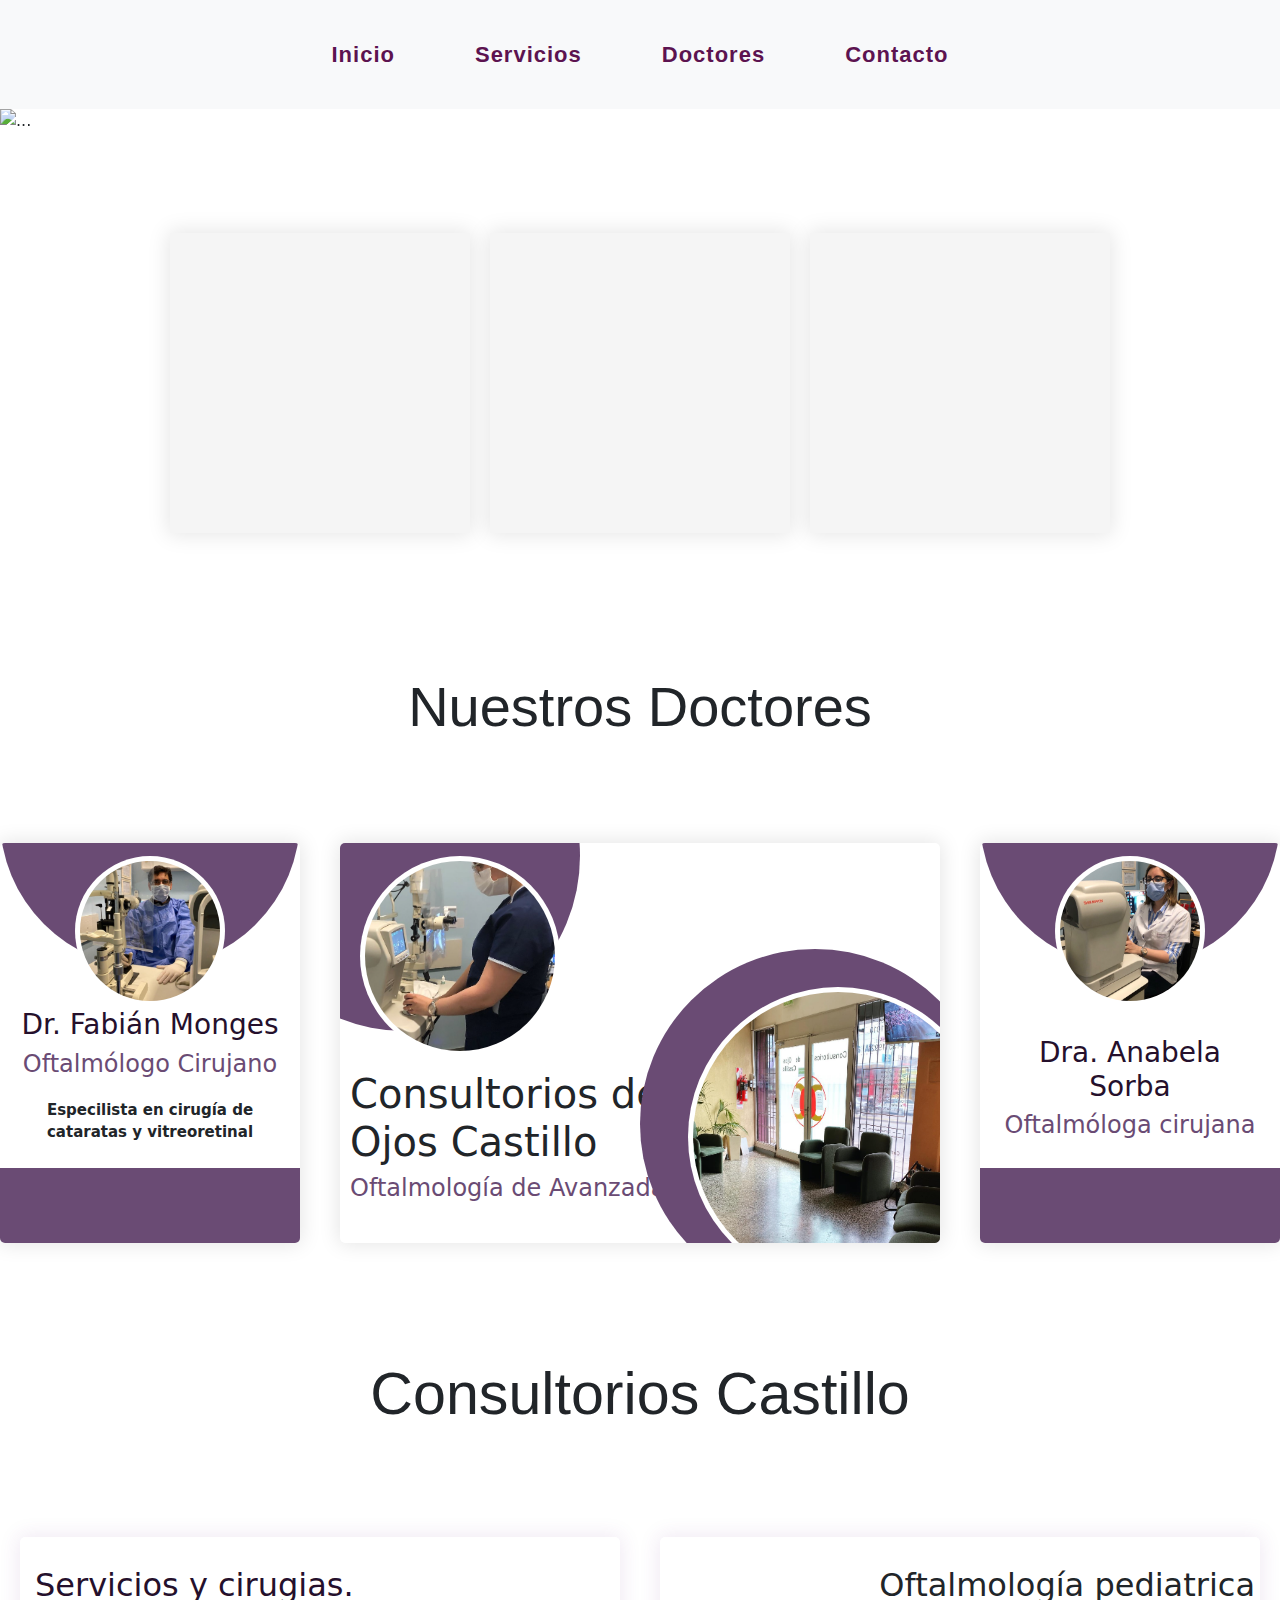
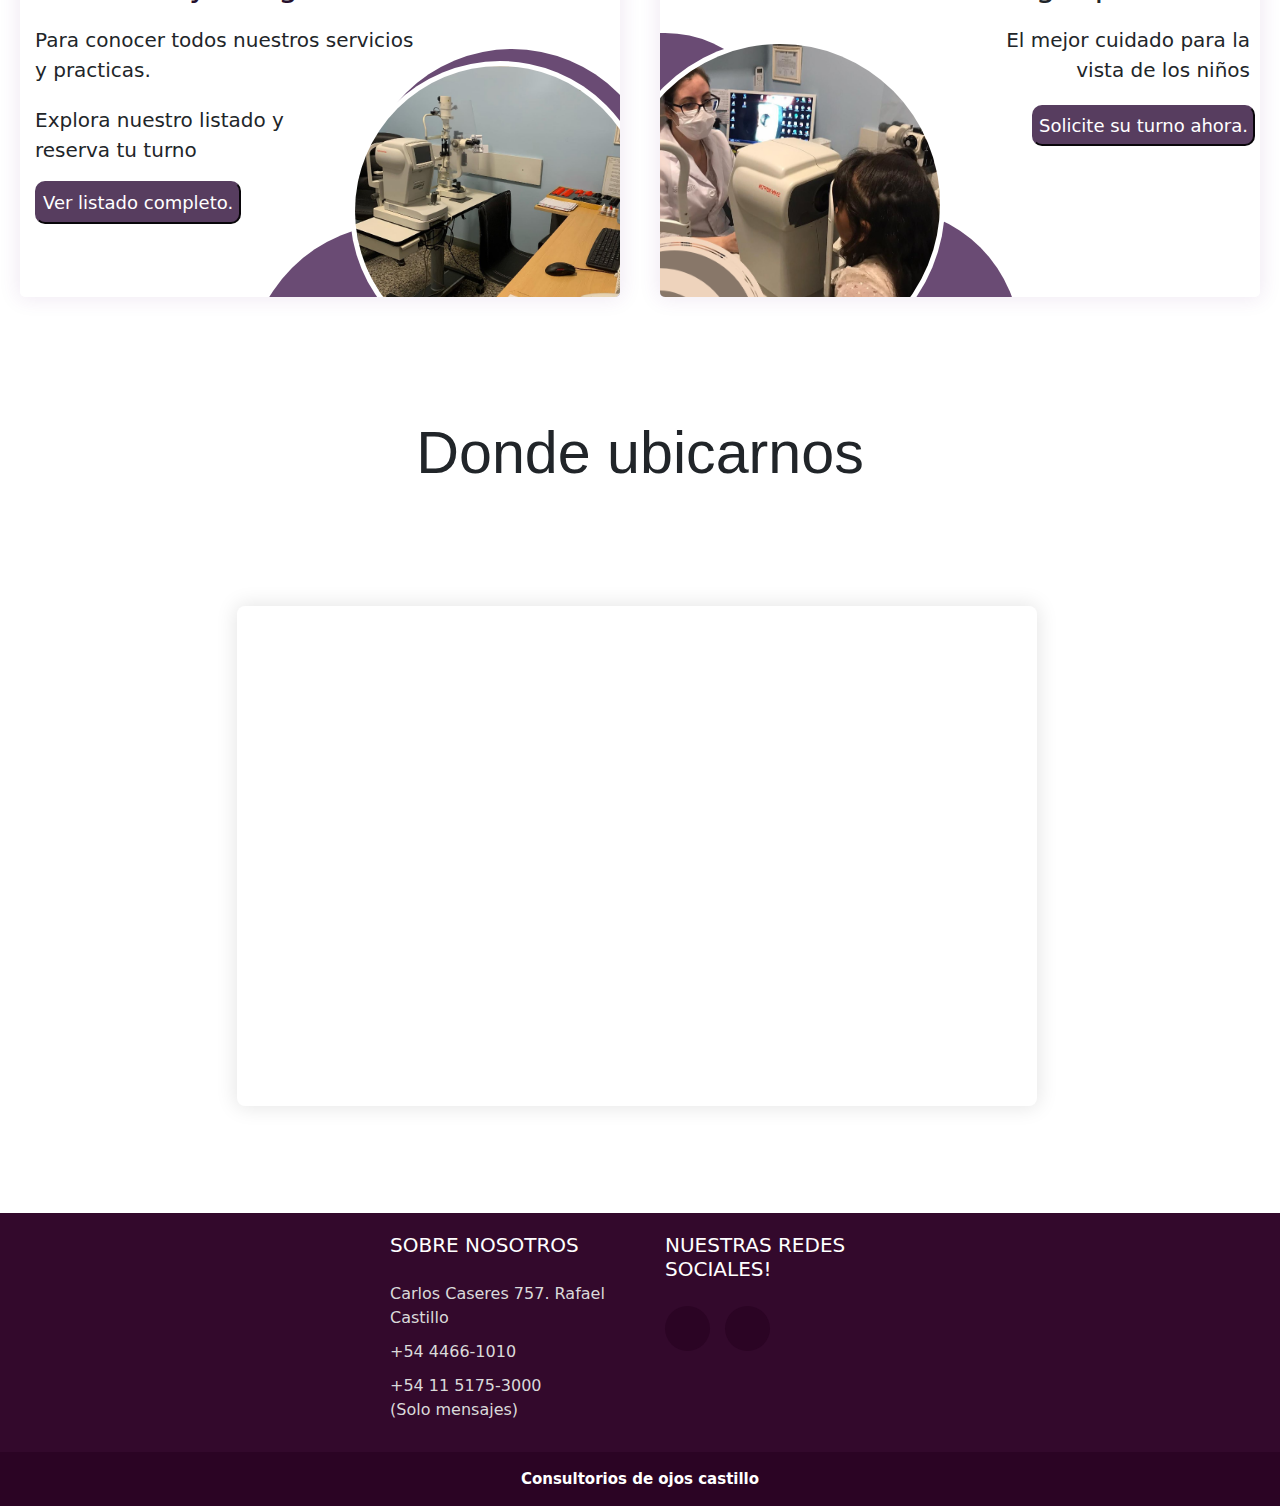
==== index.html @ afce7e47 "MARTES 23 2" ====
<!DOCTYPE html>
<html lang="en">
<head>
    <meta charset="UTF-8">
    <meta http-equiv="X-UA-Compatible" content="IE=edge">
    <meta name="viewport" content="width=device-width, initial-scale=1.0">
    <link rel="stylesheet" href="./estilos/mediaqueries.css">
    <link rel="stylesheet" href="bootstrap-5.1.3-dist/css/bootstrap.css">
    <script src="https://kit.fontawesome.com/703c35c007.js" crossorigin="anonymous"></script>
    <script defer src="bootstrap-5.1.3-dist/js/bootstrap.js"></script>
    <script defer src="java.js"></script>
    <title>Document</title>
</head>
<body>
  
    <header class="">
      <nav class="navbar sticky-top bg-light">
        <div class="">
          <a href="../index.html">Inicio</a>
          <a href="seccion/servicios.html">Servicios</a>
          <a href="#doctores">Doctores</a>
          <a href="#contacto">Contacto</a>
        </div>
      </nav>
      
         
         
      <div id="carouselExampleFade" class="carousel slide carousel-fade" ta-bs-ride="carousel">
        <div class="carousel-inner">
          <div class="carousel-item active">
            <div class="carousel-caption d-md-block">
              <h1>Consultorio De Ojos Castillo</h1>
              <p class="carousel-text">Enfocados en tu salud y en la de tus ojos.</p>
              <button><a href="">Solicitar turno </a></button>
            </div>
            <img src="Imagenes/bannner1.png" class="d-block w-100" alt="...">
          </div>
          <div class="carousel-item">
            <div class="carousel-caption d-md-block">
              <h1>Atención de calidad</h1>
              <p class="carousel-text">Carlos Caseres 757. Rafael Castillo</p>
              <button><a href="#mapa">Ver en el mapa  </a></button>
            </div>
            <img src="Imagenes/bannner3.png" class="d-block w-100" alt="...">
          </div>
          <div class="carousel-item">
            <div class="carousel-caption d-md-block">
              <h1>Procedimientos quirurjicos</h1>
              <p class="carousel-text">Especialistas altamente capacitados.</p>
              <button><a href="seccion/servicios.html">Ver todos los servicios </a></button>
            </div>
            <img src="Imagenes/bannnner2.png" class="d-block w-100" alt="...">
          </div>
        </div>
        <button class="carousel-control-prev" type="button" data-bs-target="#carouselExampleFade" data-bs-slide="prev">
          <span class="carousel-control-prev-icon" aria-hidden="true"></span>
          <span class="visually-hidden">Previous</span>
        </button>
        <button class="carousel-control-next" type="button" data-bs-target="#carouselExampleFade" data-bs-slide="next">
          <span class="carousel-control-next-icon" aria-hidden="true"></span>
          <span class="visually-hidden">Next</span>
        </button>
      </div>
            
            
      
          
            
    </header>
    
    <main>
      <section>
        <article class="center">
          <span></span> 
          
        <div class="card-container main-containers ">
          
          <div class="space">
          <div class="boxing">
            <br>
            <div class="card-icon"><i class="fa fa-solid fa-clock"></i></div>
            <div class="card-text">
              <h4>Atencion</h4>
              <p><b>Lunes</b> a <b>Viernes</b>  de 9 a 17hs. <br> <b>Sábados</b> de 9 a 13hs.</p>
            </div>
          </div>
          
        </div>
          <div class="space">
            <div class="boxing boxing-social">
              <br>
              <div class="card-icon"><i class="fa fa-solid fa-house-medical"></i></div>
              <div class="card-text">
                <h4>Obras sociales</h4>
                <p>Solicite su turno ahora.</p>
                <img src="Imagenes/pami.png" alt="">
                <img src="Imagenes/logo-obra-social-web.jpg" alt="">
              </div>
            </div>
          </div>
          <div class="space">
            <div class="boxing">
              <br>
              <div class="card-icon"><i class="fa fa-solid fa-phone"></i></div>
              <div class="card-text">
                <h4 id="contacto">Contacto</h4>
                <p> <b>Tel:</b>+54 4466-1010. <br>
              <b>Whatsapp:</b> +54 11 5175-3000. <br> (Solo mensajes)</p>
              </div>
            </div>
          </div>
        </div>
      </article>
      </section>


        <sectio>
          <article id="doctores">
            <div>
              <h1 class="titulo2">Nuestros Doctores</h1>
              <div class="main-containers direction">
                <div class="">
                  <div class="card-doc">
                    <div class="head-doc">
                        <div class="circle-doc"></div>
                        <div class="img-doc">
                            <img src="Imagenes/Doctor.png" alt="">
                        </div>
                    </div>
            
                    <div class="description-doc">
                        <h3>Dr. Fabián Monges</h3>
                        <h4>Oftalmólogo Cirujano</h4>
                        <p><b>Especilista en cirugía de cataratas y vitreoretinal</b></p>
                    </div>
            
                    <div class="contact-doc">
                      <i class="fa-solid fa-user-doctor"></i>
                    </div>
                </div>
              </div>
              <div class="">
                  <div class="card-doc-med">
                    <div class="head-doc">
                        <div class="circle-doc"></div>
                        <div class="img-doc">
                            <img src="Imagenes/doctmed.png" alt="">
                        </div>
                        <div class="circle-doc-med"></div>
                        <div class="img-doc-med">
                          <img src="Imagenes/castillosInside.png" alt="">
                        </div>
                    </div>
                    
                    <div class="description-doc">
                        <br>
                        <br>
                        <br>
                        <h1>Consultorios de<br> Ojos  Castillo</h1>
                        <h4>Oftalmología de Avanzada</h4>
                    </div>
                </div>
              </div>
              <div class="">
              <div class="card-doc">
                <div class="head-doc">
                    <div class="circle-doc"></div>
                    <div class="img-doc">
                        <img src="Imagenes/Doctora.png" alt="">
                    </div>
                </div>
        
                <div class="description-doc description-doctora">
                    <h3>Dra. Anabela Sorba</h3>
                    <h4>Oftalmóloga cirujana</h4>
                </div>
        
                <div class="contact-doc">
                  <i class="fa-solid fa-user-doctor"></i>
                </div>
            </div>
            </div>
          </div>
           </div>
        </section>
        <section>
            <div>
              <div id="servicios">
                <h1 class="titulo3"> Consultorios Castillo</h1>
            </div>
                  <div class="main-containers direction direction2">
                    
                    <div class="card-info">
                      <div class="info-desc">
                      <br>
                      <h2>Servicios y cirugias.</h2>
                      <p>Para conocer todos nuestros servicios <br> y practicas.</p>
                      <p>Explora nuestro listado y <br> reserva tu turno</p>
                      <button><a href="seccion/servicios.html">Ver listado completo.</a></button>
                    </div>
                      <div class="head-info">
                          <div class="circle-info"></div>
                          <div class="circle-info-2"></div>
                          <div class="img-info">
                            <img src="Imagenes/Docutil.png" alt="">
                        </div>
                      </div>
                      
                      
                  </div>
                  <div class="">
                    <div class="card-info">
                      <div class="info-desc-2">
                      <br>
                      <h2>Oftalmología pediatrica</h2>
                      <p>El mejor cuidado para la <br>vista de los niños</p>
                      <p></p>
                      <button><a href="">Solicite su turno ahora.</a></button>
                    </div>
                    <div class="head-info">
                      <div class="circle-info-3"></div>
                      <div class="circle-info-4"></div>
                      <div class="img-info-3">
                        <img src="Imagenes/Doccped.png" alt="">
                    </div>
                  </div>
                  </div> 
            </div>
          </article>
        </section>
        <section>
          <article>
            <div>
              <h1 class="titulo3">Donde ubicarnos</h1>
          </div>
            <div class=" main-containers2 iframe-display">
                  <div>
                    <iframe class="centrar" id="mapa" src="https://www.google.com/maps/embed?pb=!1m18!1m12!1m3!1d3280.278757138667!2d-58.627605384767755!3d-34.69814838043517!2m3!1f0!2f0!3f0!3m2!1i1024!2i768!4f13.1!3m3!1m2!1s0x95bcc6c2dbf04101%3A0xa740e4eb3cc3bedd!2sCarlos%20Casares%20757%2C%20B1755%20Rafael%20Castillo%2C%20Provincia%20de%20Buenos%20Aires!5e0!3m2!1ses!2sar!4v1666874528878!5m2!1ses!2sar" allowfullscreen="" loading="lazy" referrerpolicy="no-referrer-when-downgrade"></iframe>
                      <img src="" alt="">
                
            </div>
          </article>
        </section>
      </section>
    </main>
    <footer class="pie-pagina">
      <div class="grupo-1">
           
           <div class="box">
            <h2>SOBRE NOSOTROS</h2>
            <p>Carlos Caseres 757. Rafael Castillo <i class="fa-solid fa-location-pin"></i></p>
            <p class="phone"><i class="fa-solid fa-phone"></i> +54 4466-1010</p> 
            <p class="phone"><i class="fa-brands fa-whatsapp"></i> +54 11 5175-3000 <br> (Solo mensajes)</p>
           </div>
           <div class="box">
            <h2>NUESTRAS REDES SOCIALES!</h2>
            <div class="red-social">
            
                <a target="_blank" href="https://es-la.facebook.com/" class="fa fa-facebook"></a>
                <a target="_blank" href="https://www.instagram.com/" class="fa fa-instagram"></a>
              </div>
           </div>
      </div>
      <div class="grupo-2">
        <small><b>Consultorios de ojos castillo </b></small>
      </div>
  </footer>
</body>
</html>
---- estilos/mediaqueries.css ----
@import url('https://fonts.googleapis.com/css2?family=Roboto:ital,wght@0,300;0,400;0,500;1,700&display=swap');
@import url('https://fonts.googleapis.com/css2?family=Kanit:wght@900&display=swap');
@import url('https://fonts.googleapis.com/css2?family=Josefin+Sans&display=swap');
@import url('https://fonts.googleapis.com/css2?family=Bebas+Neue&display=swap');
@import url('https://fonts.googleapis.com/css2?family=Open+Sans:wght@300;400&family=Roboto:ital,wght@0,300;0,400;0,500;1,700&display=swap');

*{
  box-sizing: border-box;
  margin: 0%;
  padding: 0%;
}

/*----------MEDIA QUERIES----------*/
/*----------Mobile----------*/
@media (min-width: 355px) and (max-width:767px){
  /*           NAV            */


 nav div{   top: 0px;
   display: flex;
   margin: auto;
   
 }


nav div a{
  text-align: center;
   position: relative;
   text-decoration: none;
   font-size: 17px;
   font-family:serif;
   letter-spacing: 1px;
   font-weight: bold;
  padding: 10px 10px 10px 10px;
   color: #5c1350;
   align-items: center;
   font-family: sans-serif;
   
 }
 nav div a:hover{
    color: #25102c;
    background-color: #f3edf5;
    transition: 1.5s;
}

 nav div a:after{
   content: "";
   position: absolute;
  background-color: #5d2464;
   height: 3px;
   width: 0;
   left: 0;
   bottom: -5px;
   transition: 0.7s;
   
 }
 a:hover:after{
   width: 100%;
 }
 .image-contaier{
   z-index: -3;
   top: 0px;
 }

 .image-container .image{
   max-width: 100%;
   max-height: 100vh;
 
 }
 .content{
   padding: 0px 24px;
   text-align: justify;
   font-size: 20px;
 }

.navIcon {
   width: 80px;
   padding-left:10px;
   position: relative ;
   transition: 1s;
}
.navIcon:hover{
  transform: scale(1.1);
  z-index: 2;
}
.navbar h1{
  font-size: 35px;
  padding: 0px 5px 0px 5px;
  color: #5c1350;
}

#carouselExampleFade .carousel-inner .carousel-item .carousel-caption{
	top: 30%;
}
#carouselExampleFade .carousel-inner .carousel-item .carousel-caption button{
padding: 3px 6px 6px 6px;
border-radius: 10px;
background-color: #2b0424;
border-color: #2b0424;
}
#carouselExampleFade .carousel-inner .carousel-item .carousel-caption button:hover{
  background-color: #2b0424;
  border-color: #2b0424;
  transition: 0.5s;

}

#carouselExampleFade .carousel-inner .carousel-item .carousel-caption button a{
  text-decoration: none; 
  font-size: 15px;
  color: #fff;
}
#carouselExampleFade .carousel-inner .carousel-item .carousel-caption button a i{
  padding-left: 2px;

}
.carousel-icon{
	padding-left: 5px;
  color: rgb(255, 255, 255);
}

.carousel-text{
  color: rgb(255, 255, 255);
  font-size: 0px;
}
.carousel-text-2{
  color: rgb(204, 197, 197);
  
}

.carousel-btn{
  padding-top: 0px ;
}
.carousel-inner .carousel-item h1{
	color: #fff;
	width: 100%;
	text-align: center;
	font-size: 22px;
	font-weight: 750;
  text-transform: uppercase;
 bottom: 50px;
}
.sepi{
  background-color: #6a4b74;
  color: aliceblue;
  padding-left: 3px;
  font-size: 14px;
}
.sepi a{
  text-decoration: none;
  color: #2b2d77;
}
.none{
  text-decoration: none;
}

.image-carusel{
width: 100%;
height: 100%;
}

    /*           MAIN            */
.center{
    text-align: center;
  }
  
  .whatsapp-button {
    margin: 20px 0px 20px 0px;
    padding: 20px;
    width: 90%;
    border-radius: 0.3rem;
    background-color: rgb(73, 161, 38);
    border: solid rgb(43, 175, 10);
    color: rgb(255, 255, 255);
    font-weight: 800;
    font-size: 2rem;
    letter-spacing: 0.5px;
  }
  .whatsapp-button i{
    padding-left: 5px ;
  }
  
  .whatsapp-button:hover{
    color: rgb(255, 255, 255);
    background-color: rgb(36, 92, 15);
    transition: 0.5s;
    border: rgb(36, 92, 15);
  }
  
  .section-uno div a{
    padding-left: 40px;
    padding-right: 40px;
  }
  .main-containers{
   display: flex;
      align-items: center;
      justify-content: center;
  }
  
  .titulo1{
    margin: 0px 10px 0px 10px;
    padding: 10px 10px 50px 10px;
    font-size: 2.5rem;
    text-align: center;
  }
  .titulo2{
    margin: 0px 10px 0px 10px;
    padding: 0px 10px 50px 10px;
    font-size: 2.2rem;
    text-align: center;
    font-family: sans-serif;
  }
  .titulo3{
    margin: 0px 10px 0px 10px;
    padding: 50px 10px 50px 10px;
    font-size: 2.5rem;
    text-align: center;
    font-family: sans-serif;
  }
  .titulo-serv{
    text-align: center;
    font-family: sans-serif;
    font-size: 2.7rem;
    padding: 20px 40px 20px 40px;
  
  }
  .parrafo1{
    text-align: center;
   
   
  }
  
  .section-uno{
    display: flex;
    
  }
    /*-------------------------TARJETAS-------------------------*/
.space{
  padding-bottom: 10px;
}

.card-container{
      padding: 40px;
    width: 90%;
    margin: 0px auto;	 
    display: flex;
    flex-direction: column;
}
  
.boxing{
    width: 360px;
    height: 340px;
    margin: 0 10px;
    box-shadow: 0 0 20px 2px rgba(0, 0, 0, .1);
}

.card-container .boxing .card-icon{
  position: relative;
    top: 5%;
    left: 0%;
    width: 100%;
    height: 100%;
    background-color: rgb(245, 245, 245);
}
.card-container .boxing .card-icon{
  top: 20px;
  left: calc(50% - 40px);
  width: 80px;
  height: 80px;
  border-radius: 50%;
}

.card-container .boxing .card-icon i{
  position: relative;
    top: 10px;
    color: #5c1350;
    font-size: 70px;
}

  
.card-container .boxing .card-text{
    top: 100px;
    height:calc( 100% -100px);
    text-align: center;
    padding: 20px;
    box-sizing: border-box;
}
.card-container .boxing .card-text h4{
  font-size: 28px;
  padding:  20px  10px  10px  10px;
}

.card-container .boxing .card-text p{
  font-size: 15px;
}

.card-container div img{
    width: 130px;
}

/*-------------------------TARJETAS-DOC-------------------------*/
.direction{
  display: flex;
  flex-direction: column;
}
.card-doc-med {
  position: relative;
  width:350px;
  height: 340px;
  background: #fff;
  border-radius: 5px;
  box-shadow: 0 0 20px 2px rgba(82, 32, 92, 0.1);
  overflow: hidden;
  transition: .5s;
  margin: 15px 20px;
} 

.card-doc-med:hover {
  box-shadow: 0 5px 15px rgba(116, 71, 153, 0.5);
  transform: translateY(-15px);
}

.card-doc-med .head-doc {
  height: 125px;
  width: 100%;
  position: relative;
}

.card-doc-med .head-doc .circle-doc {
  position: absolute;
  width: 350px;
  height: 350px;
  border-radius: 50%;
  background: #6a4b74;
  right: 60%;
  bottom: -70%;
}
.card-doc-med .head-doc .circle-doc-med {
  position: absolute;
  width: 270px;
  height: 270px;
  border-radius: 50%;
  background: #6a4b74;
  top: 0%;
  left: 57%;
}

.card-doc-med .head-doc .img-doc-med {
  width: 230px;
  height: 230;
  position: absolute;
  background: #fff;
  padding: 5px;
  border-radius: 50%;
  top: 10%;
  left: 85%;
  transform: translate(-50%);
}
.card-doc-med .head-doc .img-doc-med img{
  width: 100%;
  height: 100%;
  border-radius: 50%;
  object-fit: cover;
  position: relative ;
  transition: 1s;

}



.card-doc-med .head-doc .img-doc-med:hover img{
  transform: scale(1.1);
  z-index: 2;
}

.card-doc-med .head-doc .img-doc {
  width: 170px;
  height: 170px;
  position: absolute;
  background: #fff;
  padding: 5px;
  border-radius: 50%;
  bottom: -40%;
  left: 23%;
  transform: translate(-50%);
}

.card-doc-med .head-doc .img-doc img{
  width: 100%;
  height: 100%;
  border-radius: 50%;
  object-fit: cover;
}

.card-doc-med .head-doc .img-doc img{
  position: relative ;
   transition: 1s;
}

.card-doc-med .head-doc .img-doc:hover img{
  transform: scale(1.12);
  z-index: 2;
}

.card-doc-med .description-doc{
  
  
  padding: 25px 0px 20px 10px;
}

.card-doc-med .description-doc h3 {
  color: #25102c;
}

.card-doc-med .description-doc h4 {
  color: #6a4b74;
}

.card-doc-med .description-doc p {
  margin-top: 20px;
  font-size: 15px;
  
}


.card-doc-med .contact-doc {
  width: 100%;
  height: 75px;
  display: flex;
  align-items: center;
  justify-content: center;
  font-size: 25px;
  color:  #6a4b74;;
}

.card-doc-med:hover .contact-doc{
color: #5c1350;
transition:1s;
}

.card-doc {
  position: relative;
  width:350px;
  height: 320px;
  background: #fff;
  border-radius: 1px;
  box-shadow: 0 0 20px 2px rgba(0, 0, 0, .1);
  overflow: hidden;
  transition: .5s;
  margin: 15px 20px;
}

.card-doc:hover {
  box-shadow: 0 5px 15px rgba(116, 71, 153, 0.5);
  transform: translateY(-15px);
}

.card-doc .head-doc {
  height: 125px;
  width: 100%;
  position: relative;
}

.card-doc .head-doc .circle-doc {
  position: absolute;
  width: 270px;
  height: 270px;
  border-radius: 50%;
  background: #6a4b74;
  bottom: 0;
  right: 15%;
}

.card-doc .head-doc .img-doc {
  width: 150px;
  height: 150px;
  position: absolute;
  background: #fff;
  padding: 5px;
  border-radius: 50%;
  bottom: -30%;
  left: 50%;
  transform: translate(-50%);
}

.card-doc .head-doc .img-doc img{
  width: 100%;
  height: 100%;
  border-radius: 50%;
  object-fit: cover;
}
.card-doc .head-doc .img-doc img{
  position: relative ;
   transition: 1s;
}
.card-doc .head-doc .img-doc:hover img{
  transform: scale(1.19);
  z-index: 2;}


.card-doc .description-doc {
  height: 200px;
  padding: 40px 20px 20px 20px;
  text-align: center;
}
.card-doc .description-doctora {
  position: relative;
  top: 7%;
}


.card-doc .description-doc h3 {
  color: #25102c;
  font-size: 30px;
}

.card-doc .description-doc h4 {
  color: #6a4b74;
}

.card-doc .description-doc p {
  margin-top: 20px;
  font-size: 16px;
}


.card-doc .contact-doc {
  width: 100%;
  height: 75px;
  display: flex;
  align-items: center;
  justify-content: center;
  font-size: 25px;
  color:  #e3c0ee;;
  background-color: #6a4b74;
}

.card-doc:hover .contact-doc{
color: #470e3d;
transition:0.5s;

}
/*---------------------FOTOS-----------------------*/
.card-info {
  position: relative;
  width:350px;
  height: 340px;
  background: #fff;
  border-radius: 5px;
  overflow: hidden;
  transition: .5s;
  margin: 20px;
  box-shadow: 0 0 20px 2px rgba(109, 43, 139, 0.1);
} 

.card-info:hover {
  box-shadow: 0 0 5px 1px rgba(116, 71, 153, 0.5);
  transform: translateY(-15px);
}

.card-info .head-info {
  height: 125px;
  width: 100%;
  position: relative;
}

.card-info .head-info .circle-info {
  position: absolute;
  width: 270px;
  height: 270px;
  border-radius: 50%;
  background: #6a4b74;
  top: -125%;
  left: 57%;
}
.card-info .head-info .circle-info-2 {
  position: absolute;
  width: 270px;
  height: 270px;
  border-radius: 50%;
  background: #6a4b74;
  top: -0%;
  left: 30%;
}


.card-info .head-info .img-info {
  width: 240px;
  height: 240px;
  position: absolute;
  background: #fff;
  padding: 5px;
  border-radius: 50%;
  top: -110%;
  left: 85%;
  transform: translate(-50%);
}

.card-info .head-info .img-info img{
  width: 100%;
  height: 100%;
  border-radius: 50%;
  object-fit: cover;
  position: relative ;
  transition: 1s;

}

.card-info .head-info .img-info:hover img{
  transform: scale(1.1);
  z-index: 2;
}

.card-info .info-desc{
  padding: 0px 0px 20px 10px;
  margin: 5px;
}


.card-info .info-desc h3 {
  color: #25102c;
}


.card-info .info-desc p {
  margin-top: 20px;
  font-size: 15px;
  
}
.card-info .info-desc button {
padding: 6px;
border-radius: 10px;
background-color: #573d5f;
border-color: #573d5f}

.card-info .info-desc button a{
  text-decoration: none; 
  font-size: 14px;
  color: #fff;
  text-align: center;
}

.card-info .info-desc-2{
  padding: 0px 0px 20px 10px;
  margin: 5px;
  text-align: end;
}

.card-info .info-desc-2 h3 {
  color: #25102c;
  padding: 0px 5px 0px 5px;  
}


.card-info .info-desc-2 p {
  margin-top: 20px;
  font-size: 15px;
  padding: 0px 5px 0px 5px;  
}
.card-info .info-desc-2 button {
padding: 5px;
border-radius: 10px;
background-color: #573d5f;
border-color: #573d5f
}

.card-info .info-desc-2 button a{
  text-decoration: none; 
  font-size: 15px;
  color: #fff;
  text-align: center;
}
.card-info .head-info .circle-info-3 {
  position: absolute;
  width: 250px;
  height: 270px;
  border-radius: 50%;
  background: #6a4b74;
  top: -80%;
  left: -20%;
}
.card-info .head-info .img-info-3 {
  width: 250px;
  height: 250px;
  position: absolute;
  background: #fff;
  padding: 5px;
  border-radius: 50%;
  top: -70%;
  left: 20%;
  transform: translate(-50%);
}
.card-info .head-info .circle-info-4 {
  position: absolute;
  width: 270px;
  height: 270px;
  border-radius: 50%;
  background: #6a4b74;
  top: 30%;
  left: 5%;
}

.card-info .head-info .img-info-3 img{
  width: 100%;
  height: 100%;
  border-radius: 50%;
  object-fit: cover;
  position: relative ;
  transition: 1s;
}
.card-info .head-info .img-info-3:hover img{
  transform: scale(1.1);
  z-index: 2;
}

/*-------------------------UBICACION-------------------------*/
.faa{
  color: #5c1350;
  font-size: 6rem;
  padding:30px;
  transition: 1s;
}
  
.faa:hover{
    transform: scale(1.2);
    z-index: 2;
  }

.main-containers2{
  display: flex;
     align-items: center;
    flex-direction: column;
     margin-left: 10px;
     margin-right: 10px;
     border-radius: 5px;
     
 }

iframe{
  padding: 2px;
  position: relative ;
   width: 350px;
   height: 300px;
   border-radius: 8px;
}
.iframe-display{
  padding-bottom: 50px;
}

/*--------------------FOOTER--------------------*/
.pie-pagina{
  width: 100%;
  background-color: #33092c;
}

.pie-pagina .grupo-1{
  display: grid;
  grid-template-columns: repeat(3, 1fr);
  grid-gap: 50px;
  width: 100%;
  max-width: 1200px;
  margin: auto;
  padding: 20px 0px;
}

.pie-pagina .grupo-1 .box figure{
  width: 100%;
  height: 100%;
  display: flex;
  justify-content: center;
  align-items: center;
}

.pie-pagina .grupo-1 .box figure img{
  width: 150px;
  padding: 5px;
  border-radius: 50%;
}

.pie-pagina .grupo-1 .box h2{
  color: white;
  margin-bottom: 25px;
  font-size: 20px;
}

.pie-pagina .grupo-1 .box p{
  color: rgb(218, 218, 218);
  margin-bottom: 10px;
  font-size: 15px;
}

.pie-pagina .grupo-1 .box .phone{
  color: rgb(218, 218, 218);
  margin-bottom: 10px;
  font-size: 15px;
}

.pie-pagina .grupo-1 .box .red-social a{
  display: inline-block;
  text-decoration: none;
  width: 45px;
  height: 45px;
  line-height: 45px;
  color: #fff;
  margin-right: 10px;
  background-color: #2b0424;
  border-radius: 50%;
  text-align: center;
  transition: all 300ms ease;
}

.pie-pagina .grupo-1 .box .red-social a:hover{
  color: blueviolet;
}

.pie-pagina .grupo-2 {
  background-color: #2b0424;
  padding: 15px 10px;
  text-align: center;
  color: #fff;
}

.pie-pagina .grupo-2 small{
  font-size: 15px;
}
footer{
  margin-bottom: 0%;
}
.cajaTexto{
  margin-top: 10px;
  
}

.pie-pagina .grupo-1 .box img{
  width: 150px;
}

.pie-pagina .grupo-1{
  grid-template-columns: repeat(1, 1fr);
  grid-gap: 30px;
  width: 90%;
  padding: 35px 0px;
}


/*-----------------------------------------SERVICIOS-----------------------------------------------------------*/
.card-services {
  position: relative;
  width:350px;
  height: 1300px;
  background: #fff;
  border-radius: 5px;
  border: #5c1350 solid;
  overflow: hidden;
  transition: .5s;
  margin: 15px 20px;
} 

.card-services:hover {
  box-shadow: 0 5px 15px rgba(3, 89, 92, .5);
  transform: translateY(-15px);
}

.card-services .head-services {
  height: 125px;
  width: 100%;
  position: relative;
}

.card-services .head-services .circle-services {
  position: absolute;
  width: 320px;
  height: 320px;
  border-radius: 50%;
  background: #6a4b74;
  top: -70%;
  left: -7%;
}

.card-services .head-services .circle-services-2 {
  position: absolute;
  width: 300px;
  height: 300px;
  border-radius: 50%;
  background: #6a4b74;
  top: 890%;
  left: -5%;
}

.card-services .head-services .circle-services-5 {
  position: absolute;
  width: 160px;
  height: 2px;
  background: #6a4b74;
  top: 595%;
  left: 25%;
}

.card-services .head-services .circle-services-6 {
  position: absolute;
  width: 240px;
  height: 240px;
  border-radius: 50%;
  background: #6a4b74;
  top: -40%;
  left: 60%;
}
.card-services .head-services .img-services {
  width: 250px;
  height: 250px;
  position: absolute;
  background: #fff;
  padding: 5px;
  border-radius: 50%;
  top: -40%;
  left: 50%;
  transform: translate(-50%);
}

.card-services .head-services .img-services img{
  width: 100%;
  height: 100%;
  border-radius: 50%;
  object-fit: cover;
  position: relative ;
  transition: 1s;

}

.card-services .head-services .img-services:hover img{
  transform: scale(1.05);
  z-index: 2;
}

.card-services .head-services .img-services-2 {
  width: 0px;
  height: 0px;
  position: absolute;
  background: #fff;
  padding: 5px;
  border-radius: 50%;
  left: 95%;
  top: 340%;
  transform: translate(-50%);
}

.card-services .head-services .img-services-2 img{
  width: 100%;
  height: 100%;
  border-radius: 50%;
  object-fit: cover;
  position: relative ;
  transition: 1s;

}

.card-services .head-services .img-services-2:hover img{
  transform: scale(1.05);
  z-index: 2;
}

.card-services .head-services .img-services-3 {
  width: 300px;
  height: 300px;
  position: absolute;
  background: #fff;
  padding: 5px;
  border-radius: 50%;
  left: 70%;
  top: 880%;
  transform: translate(-50%);
}

.card-services .head-services .img-services-3 img{
  width: 100%;
  height: 100%;
  border-radius: 50%;
  object-fit: cover;
  position: relative ;
  transition: 1s;

}

.card-services .head-services .img-services-3:hover img{
  transform: scale(1.05);
  z-index: 2;
}

.card-services .info-services{
  padding: 25px 0px 20px 10px;
  position: relative;
  top: 8%;
}

.card-services .info-services-2{
  padding: 25px 0px 20px 10px;
  position: relative;
  bottom: -5%;
  left: 2%;
}
.card-services .info-services-2 h1{
  padding-top: 5px;
  padding-bottom: 5px;

}

.card-services .info-services-3{
  padding: 25px 0px 20px 10px;
  position: relative;
  bottom: -5%;
  left: 2%;
}

.card-services .info-services-3 h1{
  padding-top: 5px;
  padding-bottom: 5px;

}
.card-services .info-services h3 {
  color: #25102c;
}

.card-services .info-services h4 {
  color: #6a4b74;
}

.card-services .info-services-2 h4{
  font-size: 20px;
  padding: 2px;
  
}
.card-services .info-services-3 h4{
  font-size: 20px;
  padding: 2px;
  
}

.card-services .contact-services{
  width: 100%;
  height: 75px;
  display: flex;
  align-items: center;
  justify-content: center;
  font-size: 25px;
  color:  #6a4b74;;
}

.card-services:hover .contact-services{
color: #5c1350;
transition:1s;
}
}











































/*----------Tablet----------*/
@media (min-width:768px) and (max-width:1240px){
  nav div{
   
    top: 0px;
    display: flex;
    align-items: center;
    margin: auto;
    float: right;
    
  }
  
  nav div a{
    position: relative;
    text-decoration: none;
    font-size: 18px;
    font-family:sans-serif;
    letter-spacing: 1px;
    font-weight: bold;
    margin: 30px;
    box-sizing: border-box;
    padding-left: 10px;
    padding-right: 10px;
    color: #5c1350;
    align-items: center;
    
    
    
  }
  .carousel-title{
  margin-bottom: 10px;
  font-size: 4rem;
   }
  
  nav div a:after{
    content: "";
    position: absolute;
   background-color: #5d2464;
    height: 3px;
    width: 0;
    left: 0;
    bottom: -5px;
    transition: 0.7s;
    
  }
  a:hover:after{
    width: 100%;
  }
  .image-contaier{
    z-index: -3;
    top: 0px;
  }
  
  .image-container .image{
    max-width: 100%;
    max-height: 100vh;
  
  }
  .content{
    padding: 0px 24px;
    text-align: justify;
    font-size: 20px;
  }
  
  .navIcon {
    width: 100px;
    padding-left:10px;
    position: relative ;
    transition: 1s;
  }
  .navIcon:hover{
   transform: scale(1.1);
   z-index: 2;
  }
  .navbar h1{
   font-size: 2rem;
   padding-left: 10px;
   color: #5c1350;
   font-family: serif;
  }
  
  #carouselExampleFade .carousel-inner .carousel-item .carousel-caption{
   top: 35%;
  }
  #carouselExampleFade .carousel-inner .carousel-item .carousel-caption button{
  padding: 8px;
  border-radius: 10px;
  background-color: #2b0424;
  border-color: #2b0424;
  }
  #carouselExampleFade .carousel-inner .carousel-item .carousel-caption button:hover{
   background-color: #2b0424;
   border-color: #2b0424;
   transition: 0.5s;
  
  }
  
  #carouselExampleFade .carousel-inner .carousel-item .carousel-caption button a{
   text-decoration: none; 
   padding:5px;
   font-size: 18px;
   color: #fff;
  }
  #carouselExampleFade .carousel-inner .carousel-item .carousel-caption button a i{
   padding-left: 2px;
  
  }
  .carousel-icon{
   padding-left: 5px;
   color: rgb(255, 255, 255);
  }
  
  .carousel-text-1{
   color: rgb(255, 255, 255);
   
  }
  .carousel-text-2{
   color: rgb(204, 197, 197);
   
  }
  
  .carousel-btn{
   padding-top: 20px ;
  }
  .carousel-inner .carousel-item h1{
   height: auto;
   color: #fff;
   width: 100%;
   z-index: 1;
   text-align: center;
   font-size: 2.5em;
   font-weight: 750;
   padding-bottom: 5px;
   text-transform: uppercase;
  }
  .sepi{
   background-color: #6a4b74;
   color: aliceblue;
   padding-left: 3px;
   font-size: 14px;
  }
  .sepi a{
   text-decoration: none;
   color: #2b2d77;
  }
  .none{
   text-decoration: none;
  }
  
  .image-carusel{
  width: 100%;
  height: 100%;
  }
  /*           MAIN            */
  .center{
    text-align: center;
  }
  
  .whatsapp-button {
    margin-top: 1rem;
    padding: 1rem;
    width: 67%;
    border-radius: 0.3rem;
    background-color: rgb(75, 214, 19);
    border: solid rgb(43, 175, 10);
    color: rgb(255, 255, 255);
    font-weight: 800;
    font-size: 1.5rem;
    letter-spacing: 0.5px;
  }
  .whatsapp-button i{
    padding-left: 5px ;
  }
  
  .whatsapp-button:hover{
    color: rgb(255, 255, 255);
    background-color: rgb(74, 175, 33);
    transition: 0.5s;
  }
  
  .section-uno div a{
    padding-left: 40px;
    padding-right: 40px;
  }
  .main-containers{
   display: flex;

      align-items: center;
      justify-content: center;
  }
  
  .titulo2{
    text-align: center;
    font-family: sans-serif;
    font-size: 3.5rem;
    padding: 0px 40px 80px 40px;
  }
  
  .titulo3{
    text-align: center;
    font-family: sans-serif;
    font-size: 3.5rem;
    padding: 50px 40px 50px 40px;
  }
  .titulo-serv{
    text-align: center;
    font-family: sans-serif;
    font-size: 2.7rem;
    padding: 20px 40px 20px 40px;
  
  }
  .parrafo1{
    text-align: center;
   
   
  }
  
  .section-uno{
    display: flex;
    
  }
  
  /*-------------------------TARJETAS-DOC-------------------------*/
  .direction{
    display: flex;
    flex-direction: column;
  }
  .card-doc-med {
    position: relative;
    width:600px;
    height: 400px;
    background: #fff;
    border-radius: 5px;
    box-shadow: 0 0 20px 2px rgba(0, 0, 0, .1);
    overflow: hidden;
    transition: .5s;
    margin: 15px 20px;
  } 
  
  .card-doc-med:hover {
    box-shadow: 0 5px 15px rgba(3, 89, 92, .5);
    transform: translateY(-15px);
  }
  
  .card-doc-med .head-doc {
    height: 125px;
    width: 100%;
    position: relative;
  }
  
  .card-doc-med .head-doc .circle-doc {
    position: absolute;
    width: 350px;
    height: 350px;
    border-radius: 50%;
    background: #6a4b74;
    right: 60%;
    bottom: -50%;
  }
  .card-doc-med .head-doc .circle-doc-med {
    position: absolute;
    width: 350px;
    height: 350px;
    border-radius: 50%;
    background: #6a4b74;
    top: 85%;
    left: 50%;
  }
  
  .card-doc-med .head-doc .img-doc-med {
    width: 300px;
    height: 300px;
    position: absolute;
    background: #fff;
    padding: 5px;
    border-radius: 50%;
    top: 115%;
    left: 83%;
    transform: translate(-50%);
  }
  .card-doc-med .head-doc .img-doc-med img{
    width: 100%;
    height: 100%;
    border-radius: 50%;
    object-fit: cover;
  }
  
  .card-doc-med .head-doc .img-doc-med img{
    position: relative ;
     transition: 1s;
  }
  
  .card-doc-med .head-doc .img-doc-med:hover img{
    transform: scale(1.12);
    z-index: 2;
  }
  
  .card-doc-med .head-doc .img-doc {
    width: 200px;
    height: 200px;
    position: absolute;
    background: #fff;
    padding: 5px;
    border-radius: 50%;
    bottom: -70%;
    left: 20%;
    transform: translate(-50%);
  }
  
  .card-doc-med .head-doc .img-doc img{
    width: 100%;
    height: 100%;
    border-radius: 50%;
    object-fit: cover;
  }
  
  .card-doc-med .head-doc .img-doc img{
    position: relative ;
     transition: 1s;
  }
  
  .card-doc-med .head-doc .img-doc:hover img{
    transform: scale(1.12);
    z-index: 2;
  }
  
  .card-doc-med .description-doc{
    
    
    padding: 30px 0px 20px 10px;
  }
  
  .card-doc-med .description-doc h3 {
    color: #25102c;
  }
  
  .card-doc-med .description-doc h4 {
    color: #6a4b74;
  }
  
  .card-doc-med .description-doc p {
    margin-top: 20px;
    font-size: 15px;
    
  }
  
  
  .card-doc-med .contact-doc {
    width: 100%;
    height: 75px;
    display: flex;
    align-items: center;
    justify-content: center;
    font-size: 25px;
    color:  #6a4b74;;
  }
  
  .card-doc-med:hover .contact-doc{
  color: #5c1350;
  transition:1s;
  }
  
  .card-doc {
    position: relative;
    width: 600px;
    height: 400px;
    background: #fff;
    border-radius: 5px;
    box-shadow: 0 0 20px 2px rgba(0, 0, 0, .1);
    overflow: hidden;
    transition: .5s;
    margin: 15px 20px;
    padding-right:px;
  }
  
  .card-doc:hover {
    box-shadow: 0 5px 15px rgba(3, 89, 92, .5);
    transform: translateY(-15px);
  }
  
  .card-doc .head-doc {
    height: 125px;
    width: 100%;
    position: relative;
  }
  
  .card-doc .head-doc .circle-doc {
    position: absolute;
    width: 300px;
    height: 300px;
    border-radius: 50%;
    background: #6a4b74;
    bottom: 0;
    right: 145px;
  }
  
  .card-doc .head-doc .img-doc {
    width: 150px;
    height: 150px;
    position: absolute;
    background: #fff;
    padding: 5px;
    border-radius: 50%;
    bottom: -30%;
    left: 50%;
    transform: translate(-50%);
  }
  
  .card-doc .head-doc .img-doc img{
    width: 100%;
    height: 100%;
    border-radius: 50%;
    object-fit: cover;
  }
  .card-doc .head-doc .img-doc img{
    position: relative ;
     transition: 1s;
  }
  .card-doc .head-doc .img-doc:hover img{
    transform: scale(1.19);
    z-index: 2;}
  
  
  .card-doc .description-doc {
    height: 200px;
    padding: 40px 20px 20px 20px;
    text-align: center;
  }

  .card-doc .description-doctora {
    position: relative;
    top: 7%;
  }

  .card-doc .description-doc h3 {
    color: #25102c;
    font-size: 30px;
  }
  
  .card-doc .description-doc h4 {
    color: #6a4b74;
    font-size: 25px;
  }
  
  .card-doc .description-doc p {
    margin-top: 20px;
    font-size: 20px;
  }
  
  
  .card-doc .contact-doc {
    width: 100%;
    height: 75px;
    display: flex;
    align-items: center;
    justify-content: center;
    font-size: 25px;
    color:  #e3c0ee;;
    background-color: #6a4b74;
  }
  
  .card-doc:hover .contact-doc{
  color: #470e3d;
  transition:0.5s;
  
  }
  /*-------------------TARJETAS----------------------*/
  .card-container{
    width: 90%;
    margin: 100px auto;	 
    display: flex;
    flex-direction: row;
    
  }
  
  .boxing{
    width: 250px;
    height: 300px;
    margin: 0 5px;
    box-shadow: 0 0 20px 2px rgba(0, 0, 0, .1);
    transition: 1s;
    overflow: hidden;
    position: relative;
  
  }
  
  .card-container .boxing .card-icon{
    position: absolute;
    top: 0%;
    left: 0%;
    width: 100%;
    height: 100%;
    background-color: rgb(245, 245, 245);
    transition: 0.5s;
    z-index: 1;
  }
  .card-container .boxing .card-icon{
  top: 20px;
  left: calc(50% - 40px);
  width: 80px;
  height: 80px;
  border-radius: 50%;
  }
  .card-container .boxing .card-icon .fa{
    position: absolute;
    top: 50%;
    left: 50%;
    transform: translate(-50%, -50%);
    font-size: 100px;
    transition: 0.5s;
    color: #5c1350;
  
  }
  .card-container .boxing .card-icon .fa{
    font-size: 60px;
  }
  
  .card-container .boxing .card-text{
    position: relative;
    top: 25%;
    height:calc( 100% -100px);
    text-align: center;
    padding: 20px;
    box-sizing: border-box;
  }
  .card-container .boxing .card-text p{
  font-size: 14px;
  }
  .card-container div img{
    width: 130px;
  }
  /*-------------------------FOTOS-------------------------*/


  .card-info {
    position: relative;
    width:600px;
    height: 340px;
    background: #fff;
    border-radius: 5px;
    overflow: hidden;
    transition: .5s;
    margin: 20px;
    box-shadow: 0 0 20px 2px rgba(109, 43, 139, 0.1);
  } 
  
  .card-info:hover {
    box-shadow: 0 0 5px 1px rgba(116, 71, 153, 0.5);
    transform: translateY(-15px);
  }
  
  .card-info .head-info {
    height: 125px;
    width: 100%;
    position: relative;
  }
  
  .card-info .head-info .circle-info {
    position: absolute;
    width: 270px;
    height: 270px;
    border-radius: 50%;
    background: #6a4b74;
    top: -165%;
    left: 70%;
  }
  .card-info .head-info .circle-info-2 {
    position: absolute;
    width: 270px;
    height: 270px;
    border-radius: 50%;
    background: #6a4b74;
    top: -20%;
    left: 40%;
  }
  
  
  .card-info .head-info .img-info {
    width: 280px;
    height: 280px;
    position: absolute;
    background: #fff;
    padding: 5px;
    border-radius: 50%;
    top: -145%;
    left: 82%;
    transform: translate(-50%);
  }
  
  .card-info .head-info .img-info img{
    width: 100%;
    height: 100%;
    border-radius: 50%;
    object-fit: cover;
    position: relative ;
    transition: 1s;
  
  }
  
  .card-info .head-info .img-info:hover img{
    transform: scale(1.1);
    z-index: 2;
  }
  
  .card-info .info-desc{
    padding: 0px 0px 20px 10px;
    margin: 5px;
    position: relative;
    left: 5%;
  }
  
  
  .card-info .info-desc h2 {
    color: #25102c;
    font-size: 30px;
  }
  
  
  .card-info .info-desc p {
    margin-top: 20px;
    font-size: 20px;
    
  }
  .card-info .info-desc button {
  padding: 6px;
  border-radius: 10px;
  background-color: #573d5f;
  border-color: #573d5f}
  
  .card-info .info-desc button a{
    text-decoration: none; 
    font-size: 20px;
    color: #fff;
    text-align: center;
  }
  
  .card-info .info-desc-2{
    padding: 0px 0px 20px 10px;
    margin: 5px;
    text-align: end;
    position: relative;
    right: 5%;
  }
  
  .card-info .info-desc-2 h2 {
    color: #25102c;
    padding: 0px 5px 0px 5px;  
    font-size: 30px;
    
  }
  
  
  .card-info .info-desc-2 p {
    margin-top: 20px;
    font-size: 20px;
    padding: 0px 5px 0px 5px;  
  }
  .card-info .info-desc-2 button {
  padding: 5px;
  border-radius: 10px;
  background-color: #573d5f;
  border-color: #573d5f
  }
  
  .card-info .info-desc-2 button a{
    text-decoration: none; 
    font-size: 20px;
    color: #fff;
    text-align: center;
  }
  .card-info .head-info .circle-info-3 {
    position: absolute;
    width: 250px;
    height: 270px;
    border-radius: 50%;
    background: #6a4b74;
    top: -110%;
    left: -10%;
  }
  .card-info .head-info .img-info-3 {
    width: 300px;
    height: 300px;
    position: absolute;
    background: #fff;
    padding: 5px;
    border-radius: 50%;
    top: -100%;
    left: 20%;
    transform: translate(-50%);
  }
  .card-info .head-info .circle-info-4 {
    position: absolute;
    width: 270px;
    height: 270px;
    border-radius: 50%;
    background: #6a4b74;
    top: -10%;
    left: 10%;
  }
  
  .card-info .head-info .img-info-3 img{
    width: 100%;
    height: 100%;
    border-radius: 50%;
    object-fit: cover;
    position: relative ;
    transition: 1s;
  }
  .card-info .head-info .img-info-3:hover img{
    transform: scale(1.05);
    z-index: 2;
  }
  /*-------------------------UBICACION-------------------------*/
  .faa{
    color: #5c1350;
    font-size: 6rem;
    padding:30px;
    transition: 1s;
  }
    
  .faa:hover{
      transform: scale(1.2);
      z-index: 2;
    }
  
  .main-containers2{
       text-align: center;
       border-radius: 5px;
   }
  
  iframe{
    padding: 2px;
    position: relative ;
     width: 700px;
     height: 400px;
     box-shadow: 0 0 20px 2px rgba(0, 0, 0, .1);
     border-radius: 8px;
  }
  .iframe-display{
    padding-top: 30px;
    padding-bottom: 100px;
  }
  
  /*----------FOOTER ----------*/
  .pie-pagina{
    width: 100%;
    background-color: #33092c;
  }
  
  .pie-pagina .grupo-1{
    display: grid;
    grid-template-columns: repeat(2, 1fr);
    grid-gap: 50px;
    width: 100%;
    max-width: 500px;
    margin: auto;
    padding: 20px 0px;
  }
  
  .pie-pagina .grupo-1 .box figure{
    width: 100%;
    height: 100%;
    display: flex;
    justify-content: center;
    align-items: center;
  }
  
  .pie-pagina .grupo-1 .box figure img{
    width: 200px;
    padding: 20px;
    border-radius: 50%;
  }
  
  .pie-pagina .grupo-1 .box h2{
    color: white;
    margin-bottom: 25px;
    font-size: 20px;
  }
  
  .pie-pagina .grupo-1 .box p{
    color: rgb(218, 218, 218);
    margin-bottom: 10px;
  }
  
  .pie-pagina .grupo-1 a{
    display: inline-block;
    text-decoration: none;
    width: 45px;
    height: 45px;
    line-height: 45px;
    color: #fff;
    margin-right: 10px;
    background-color: #2b0424;
    border-radius: 50%;
    text-align: center;
    transition: all 300ms ease;
  }
  
  .pie-pagina .grupo-1 a:hover{
    color: blueviolet;
  }
  
  .pie-pagina .grupo-2 {
    background-color: #2b0424;
    padding: 15px 10px;
    text-align: center;
    color: #fff;
  }
  
  .pie-pagina .grupo-2 small{
    font-size: 15px;
  }
  /*-----------------------------------------SERVICIOS-----------------------------------------------------------*/
.card-services {
  position: relative;
  width:750px;
  height: 900px;
  background: #fff;
  border-radius: 5px;
  border: #5c1350 solid;
  overflow: hidden;
  transition: .5s;
  margin: 15px 20px;
} 

.card-services:hover {
  box-shadow: 0 5px 15px rgba(3, 89, 92, .5);
  transform: translateY(-15px);
}

.card-services .head-services {
  height: 125px;
  width: 100%;
  position: relative;
}

.card-services .head-services .circle-services {
  position: absolute;
  width: 340px;
  height: 340px;
  border-radius: 50%;
  background: #6a4b74;
  top: -50%;
  left: -10%;
}

.card-services .head-services .circle-services-2 {
  position: absolute;
  width: 250px;
  height: 250px;
  border-radius: 50%;
  background: #6a4b74;
  top: -80%;
  left: 5%;
}

.card-services .head-services .circle-services-3 {
  position: absolute;
  width: 280px;
  height: 280px;
  border-radius: 50%;
  background: #6a4b74;
  top: 180%;
  left: 75%;
}
.card-services .head-services .circle-services-4 {
  position: absolute;
  width: 200px;
  height: 200px;
  border-radius: 50%;
  background: #6a4b74;
  top: 300%;
  left: 85%;
}

.card-services .head-services .circle-services-5 {
  position: absolute;
  width: 330px;
  height: 330px;
  border-radius: 50%;
  background: #6a4b74;
  top: 520%;
  left: 2%;
}

.card-services .head-services .circle-services-6 {
  position: absolute;
  width: 240px;
  height: 240px;
  border-radius: 50%;
  background: #6a4b74;
  top: 500%;
  left: -10%;
}
.card-services .head-services .img-services {
  width: 290px;
  height: 290px;
  position: absolute;
  background: #fff;
  padding: 5px;
  border-radius: 50%;
  top: 5%;
  left: 22%;
  transform: translate(-50%);
}

.card-services .head-services .img-services img{
  width: 100%;
  height: 100%;
  border-radius: 50%;
  object-fit: cover;
  position: relative ;
  transition: 1s;

}

.card-services .head-services .img-services:hover img{
  transform: scale(1.05);
  z-index: 2;
}

.card-services .head-services .img-services-2 {
  width: 280px;
  height: 280px;
  position: absolute;
  background: #fff;
  padding: 5px;
  border-radius: 50%;
  left: 90%;
  top: 200%;
  transform: translate(-50%);
}

.card-services .head-services .img-services-2 img{
  width: 100%;
  height: 100%;
  border-radius: 50%;
  object-fit: cover;
  position: relative ;
  transition: 1s;

}

.card-services .head-services .img-services-2:hover img{
  transform: scale(1.05);
  z-index: 2;
}

.card-services .head-services .img-services-3 {
  width: 330px;
  height: 330px;
  position: absolute;
  background: #fff;
  padding: 5px;
  border-radius: 50%;
  left: 18%;
  top: 520%;
  transform: translate(-50%);
}

.card-services .head-services .img-services-3 img{
  width: 100%;
  height: 100%;
  border-radius: 50%;
  object-fit: cover;
  position: relative ;
  transition: 1s;

}

.card-services .head-services .img-services-3:hover img{
  transform: scale(1.05);
  z-index: 2;
}

.card-services .info-services{
  padding: 25px 0px 20px 10px;
  position: relative;
  top: -10%;
  left: 45%;
}

.card-services .info-services h1{
  font-size: 45px;
}

.card-services .info-services-2{
  padding: 25px 0px 20px 10px;
  position: relative;
  bottom: -20%;
  left: 50%;
  font-size: 1px;
}

.card-services .info-services-3{
  padding: 25px 0px 20px 10px;
  position: relative;
  top: -47%;
  left: 3%;
}


.card-services .info-services h3 {
  color: #25102c;
}

.card-services .info-services h4 {
  color: #6a4b74;
}

.card-services .info-services-2 h4{
  font-size: 20px;
  padding: 2px;
  
}
.card-services .info-services-3 h4{
  font-size: 20px;
  padding: 2px;
  
}

.card-services .contact-services{
  width: 100%;
  height: 75px;
  display: flex;
  align-items: center;
  justify-content: center;
  font-size: 25px;
  color:  #6a4b74;;
}

.card-services:hover .contact-services{
color: #5c1350;
transition:1s;
}
}


































/*----------Desktop----------*/


@media (min-width:1241px) and (max-width:1980px){
  /*           NAV            */



 nav div{
   
  top: 0px;
  
  display: flex;
  align-items: center;
  margin: auto;
  float: right;
  
}

nav div a{
  position: relative;
  text-decoration: none;
  font-size: 22px;
  font-family:sans-serif;
  letter-spacing: 1px;
  font-weight: bold;
  margin: 30px;
  box-sizing: border-box;
  padding-left: 10px;
  padding-right: 10px;
  color: #5c1350;
  align-items: center;
  
  
  
}
.carousel-title{
margin-bottom: 10px;
font-size: 4rem;
 }

nav div a:after{
  content: "";
  position: absolute;
 background-color: #5d2464;
  height: 3px;
  width: 0;
  left: 0;
  bottom: -5px;
  transition: 0.7s;
  
}
a:hover:after{
  width: 100%;
}
.image-contaier{
  z-index: -3;
  top: 0px;
}

.image-container .image{
  max-width: 100%;
  max-height: 100vh;

}
.content{
  padding: 0px 24px;
  text-align: justify;
  font-size: 20px;
}

.navIcon {
  width: 100px;
  padding-left:10px;
  position: relative ;
  transition: 1s;
}
.navIcon:hover{
 transform: scale(1.1);
 z-index: 2;
}
.navbar h1{
 font-size: 2rem;
 padding-left: 10px;
 color: #5c1350;
 font-family: serif;
}

#carouselExampleFade .carousel-inner .carousel-item .carousel-caption{
 top: 42%;
}
#carouselExampleFade .carousel-inner .carousel-item .carousel-caption button{
padding: 8px;
border-radius: 10px;
background-color: #2b0424;
border-color: #2b0424;
}
#carouselExampleFade .carousel-inner .carousel-item .carousel-caption button:hover{
 background-color: #2b0424;
 border-color: #2b0424;
 transition: 0.5s;

}

#carouselExampleFade .carousel-inner .carousel-item .carousel-caption button a{
 text-decoration: none; 
 padding:5px;
 font-size: 18px;
 color: #fff;
}
#carouselExampleFade .carousel-inner .carousel-item .carousel-caption button a i{
 padding-left: 2px;

}
.carousel-icon{
 padding-left: 5px;
 color: rgb(255, 255, 255);
}

.carousel-text-1{
 color: rgb(255, 255, 255);
 
}
.carousel-text-2{
 color: rgb(204, 197, 197);
 
}

.carousel-btn{
 padding-top: 20px ;
}
.carousel-inner .carousel-item .carousel-caption h1{
 height: auto;
 color: #fff;
 width: 100%;
 z-index: 1;
 text-align: center;
 font-size: 3.5em;
 font-weight: 750;
 padding-bottom: 5px;
 text-transform: uppercase;
}
.sepi{
 background-color: #6a4b74;
 color: aliceblue;
 padding-left: 3px;
 font-size: 14px;
}
.sepi a{
 text-decoration: none;
 color: #2b2d77;
}
.none{
 text-decoration: none;
}

.image-carusel{
width: 100%;
height: 100%;
}
/*           MAIN            */
.pad{
  padding-bottom:50px ;
}

.center{
  text-align: center;
}

.whatsapp-button {
  margin-top: 1rem;
  padding: 1rem;
  width: 67%;
  border-radius: 0.3rem;
  background-color: rgb(75, 214, 19);
  border: solid rgb(43, 175, 10);
  color: rgb(255, 255, 255);
  font-weight: 800;
  font-size: 1.5rem;
  letter-spacing: 0.5px;
}
.whatsapp-button i{
  padding-left: 5px ;
}

.whatsapp-button:hover{
  color: rgb(255, 255, 255);
  background-color: rgb(74, 175, 33);
  transition: 0.5s;
}

.section-uno div a{
  padding-left: 40px;
  padding-right: 40px;
}
.main-containers{
 display: flex;
    align-items: center;
    justify-content: center;
}


.titulo2{
  text-align: center;
  font-family: sans-serif;
  font-size: 3.5rem;
  padding: 40px 40px 80px 40px;
}

.titulo3{
  text-align: center;
  font-family: sans-serif;
  font-size: 3.7rem;
  padding: 100px 40px 80px 40px;
}

.titulo-serv{
  text-align: center;
  font-family: sans-serif;
  font-size: 3.7rem;
  padding: 50px 40px 50px 40px;

}


.section-uno{
  display: flex;
  
}

/*-------------------------TARJETAS-DOC-------------------------*/

.card-doc-med {
  position: relative;
  width:600px;
  height: 400px;
  background: #fff;
  border-radius: 5px;
  box-shadow: 0 0 20px 2px rgba(0, 0, 0, .1);
  overflow: hidden;
  transition: .5s;
  margin: 15px 20px;
} 

.card-doc-med:hover {
  box-shadow: 0 5px 15px rgba(3, 89, 92, .5);
  transform: translateY(-15px);
}

.card-doc-med .head-doc {
  height: 125px;
  width: 100%;
  position: relative;
}

.card-doc-med .head-doc .circle-doc {
  position: absolute;
  width: 350px;
  height: 350px;
  border-radius: 50%;
  background: #6a4b74;
  right: 60%;
  bottom: -50%;
}
.card-doc-med .head-doc .circle-doc-med {
  position: absolute;
  width: 350px;
  height: 350px;
  border-radius: 50%;
  background: #6a4b74;
  top: 85%;
  left: 50%;
}

.card-doc-med .head-doc .img-doc-med {
  width: 300px;
  height: 300px;
  position: absolute;
  background: #fff;
  padding: 5px;
  border-radius: 50%;
  top: 115%;
  left: 83%;
  transform: translate(-50%);
}
.card-doc-med .head-doc .img-doc-med img{
  width: 100%;
  height: 100%;
  border-radius: 50%;
  object-fit: cover;
}

.card-doc-med .head-doc .img-doc-med img{
  position: relative ;
   transition: 1s;
}

.card-doc-med .head-doc .img-doc-med:hover img{
  transform: scale(1.12);
  z-index: 2;
}

.card-doc-med .head-doc .img-doc {
  width: 200px;
  height: 200px;
  position: absolute;
  background: #fff;
  padding: 5px;
  border-radius: 50%;
  bottom: -70%;
  left: 20%;
  transform: translate(-50%);
}

.card-doc-med .head-doc .img-doc img{
  width: 100%;
  height: 100%;
  border-radius: 50%;
  object-fit: cover;
}

.card-doc-med .head-doc .img-doc img{
  position: relative ;
   transition: 1s;
}

.card-doc-med .head-doc .img-doc:hover img{
  transform: scale(1.12);
  z-index: 2;
}

.card-doc-med .description-doc{
  
  
  padding: 30px 0px 20px 10px;
}

.card-doc-med .description-doc h3 {
  color: #25102c;
}

.card-doc-med .description-doc h4 {
  color: #6a4b74;
}

.card-doc-med .description-doc p {
  margin-top: 20px;
  font-size: 15px;
  
}


.card-doc-med .contact-doc {
  width: 100%;
  height: 75px;
  display: flex;
  align-items: center;
  justify-content: center;
  font-size: 25px;
  color:  #6a4b74;;
}

.card-doc-med:hover .contact-doc{
color: #5c1350;
transition:1s;
}

.card-doc {
  position: relative;
  width: 300px;
  height: 400px;
  background: #fff;
  border-radius: 5px;
  box-shadow: 0 0 20px 2px rgba(0, 0, 0, .1);
  overflow: hidden;
  transition: .5s;
  margin: 15px 20px;
  padding-right:px;
}

.card-doc:hover {
  box-shadow: 0 5px 15px rgba(3, 89, 92, .5);
  transform: translateY(-15px);
}

.card-doc .head-doc {
  height: 125px;
  width: 100%;
  position: relative;
}

.card-doc .head-doc .circle-doc {
  position: absolute;
  width: 300px;
  height: 300px;
  border-radius: 50%;
  background: #6a4b74;
  bottom: 0;
}

.card-doc .head-doc .img-doc {
  width: 150px;
  height: 150px;
  position: absolute;
  background: #fff;
  padding: 5px;
  border-radius: 50%;
  bottom: -30%;
  left: 50%;
  transform: translate(-50%);
}

.card-doc .head-doc .img-doc img{
  width: 100%;
  height: 100%;
  border-radius: 50%;
  object-fit: cover;
}
.card-doc .head-doc .img-doc img{
  position: relative ;
   transition: 1s;
}
.card-doc .head-doc .img-doc:hover img{
  transform: scale(1.19);
  z-index: 2;}


.card-doc .description-doc {
  height: 200px;
  padding: 40px 20px 20px 20px;
  
  text-align: center;
}
.card-doc .description-doctora {
  position: relative;
  top: 7%;
}

.card-doc .description-doc h3 {
  color: #25102c;
}

.card-doc .description-doc h4 {
  color: #6a4b74;
}

.card-doc .description-doc p {
  margin-top: 20px;
  font-size: 15px;
}


.card-doc .contact-doc {
  width: 100%;
  height: 75px;
  display: flex;
  align-items: center;
  justify-content: center;
  font-size: 25px;
  color:  #e3c0ee;;
  background-color: #6a4b74;
}

.card-doc:hover .contact-doc{
color: #470e3d;
transition:0.5s;

}

/*------------------TARJETAS-----------------*/

.card-container{
  width: 90%;
  margin: 100px auto;	 
  display: flex;
  flex-direction: row;
  
}

.boxing{
  width: 300px;
  height: 300px;
  margin: 0 10px;
  box-shadow: 0 0 20px 2px rgba(0, 0, 0, .1);
  transition: 1s;
  overflow: hidden;
  position: relative;

}

.boxing:hover{
  transform: scale(1.2);
  z-index: 2;
}

.card-container .boxing .card-icon{
  position: absolute;
  top: 0%;
  left: 0%;
  width: 100%;
  height: 100%;
  background-color: rgb(245, 245, 245);
  transition: 0.5s;
  z-index: 1;
}
.card-container .boxing:hover .card-icon{
top: 20px;
left: calc(50% - 40px);
width: 80px;
height: 80px;
border-radius: 50%;
}
.card-container .boxing .card-icon .fa{
  position: absolute;
  top: 50%;
  left: 50%;
  transform: translate(-50%, -50%);
  font-size: 100px;
  transition: 0.5s;
  color: #5c1350;

}
.card-container .boxing:hover .card-icon .fa{
  font-size: 60px;
}

.card-container .boxing .card-text{
  position: relative;
  top: 25%;
  text-align: center;
  padding: 20px;
  box-sizing: border-box;
}
.card-container .boxing .card-text p{
font-size: 14px;
}
.card-container div img{
  width: 110px;
}
/*-------------------------FOTOS-------------------------*/
.card-info {
  position: relative;
  width:600px;
  height: 360px;
  background: #fff;
  border-radius: 5px;
  overflow: hidden;
  transition: .5s;
  margin: 20px;
  box-shadow: 0 0 20px 2px rgba(109, 43, 139, 0.1);
} 

.card-info:hover {
  box-shadow: 0 0 5px 1px rgba(116, 71, 153, 0.5);
  transform: translateY(-15px);
}

.card-info .head-info {
  height: 125px;
  width: 100%;
  position: relative;
}

.card-info .head-info .circle-info {
  position: absolute;
  width: 300px;
  height: 300px;
  border-radius: 50%;
  background: #6a4b74;
  top: -160%;
  left: 57%;
}
.card-info .head-info .circle-info-2 {
  position: absolute;
  width: 300px;
  height: 300px;
  border-radius: 50%;
  background: #6a4b74;
  top: -20%;
  left: 38%;
}


.card-info .head-info .img-info {
  width: 300px;
  height: 300px;
  position: absolute;
  background: #fff;
  padding: 5px;
  border-radius: 50%;
  top: -150%;
  left: 80%;
  transform: translate(-50%);
}

.card-info .head-info .img-info img{
  width: 100%;
  height: 100%;
  border-radius: 50%;
  object-fit: cover;
  position: relative ;
  transition: 1s;

}

.card-info .head-info .img-info:hover img{
  transform: scale(1.1);
  z-index: 2;
}

.card-info .info-desc{
  padding: 0px 0px 20px 10px;
  margin: 5px;
}


.card-info .info-desc h2 {
  color: #25102c;
}


.card-info .info-desc p {
  margin-top: 20px;
  font-size: 20px;
  
}
.card-info .info-desc button {
padding: 6px;
border-radius: 10px;
background-color: #573d5f;
border-color: #573d5f}

.card-info .info-desc button a{
  text-decoration: none; 
  font-size: 18px;
  color: #fff;
  text-align: center;
}

.card-info .info-desc-2{
  padding: 0px 0px 20px 10px;
  margin: 5px;
  text-align: end;
}

.card-info .info-desc-2 h3 {
  color: #25102c;
  padding: 0px 5px 0px 5px;  
}


.card-info .info-desc-2 p {
  margin-top: 20px;
  font-size: 20px;
  padding: 0px 5px 0px 5px;  
}
.card-info .info-desc-2 button {
padding: 5px;
border-radius: 10px;
background-color: #573d5f;
border-color: #573d5f
}

.card-info .info-desc-2 button a{
  text-decoration: none; 
  font-size: 18px;
  color: #fff;
  text-align: center;
}
.card-info .head-info .circle-info-3 {
  position: absolute;
  width: 250px;
  height: 270px;
  border-radius: 50%;
  background: #6a4b74;
  top: -110%;
  left: -20%;
}
.card-info .head-info .img-info-3 {
  width: 330px;
  height: 330px;
  position: absolute;
  background: #fff;
  padding: 5px;
  border-radius: 50%;
  top: -105%;
  left:20%;
  transform: translate(-50%);
}
.card-info .head-info .circle-info-4 {
  position: absolute;
  width: 270px;
  height: 270px;
  border-radius: 50%;
  background: #6a4b74;
  top: 30%;
  left: 15%;
}

.card-info .head-info .img-info-3 img{
  width: 100%;
  height: 100%;
  border-radius: 50%;
  object-fit: cover;
  position: relative ;
  transition: 1s;
}
.card-info .head-info .img-info-3:hover img{
  transform: scale(1.1);
  z-index: 2;
}

/*-------------------------UBICACION-------------------------*/
.faa{
  color: #5c1350;
  font-size: 6rem;
  padding:30px;
  transition: 1s;
}
  
.faa:hover{
    transform: scale(1.2);
    z-index: 2;
  }

.main-containers2{
     margin-left: 130px;
     text-align: center;
     margin-right: 130px;
     border-radius: 5px;
 }

iframe{
  padding: 2px;
  position: relative ;
   width: 800px;
   height: 500px;
   box-shadow: 0 0 20px 2px rgba(0, 0, 0, .1);
   border-radius: 8px;
}
.iframe-display{
  padding-top: 30px;
  padding-bottom: 100px;
}


/*----------FOOTER ----------*/
.pie-pagina{
  width: 100%;
  background-color: #33092c;
}

.pie-pagina .grupo-1{
  display: grid;
  grid-template-columns: repeat(2, 1fr);
  grid-gap: 50px;
  width: 100%;
  max-width: 500px;
  margin: auto;
  padding: 20px 0px;
}

.pie-pagina .grupo-1 .box figure{
  width: 100%;
  height: 100%;
  display: flex;
  justify-content: center;
  align-items: center;
}

.pie-pagina .grupo-1 .box figure img{
  width: 200px;
  padding: 20px;
  border-radius: 50%;
}

.pie-pagina .grupo-1 .box h2{
  color: white;
  margin-bottom: 25px;
  font-size: 20px;
}

.pie-pagina .grupo-1 .box p{
  color: rgb(218, 218, 218);
  margin-bottom: 10px;
}

.pie-pagina .grupo-1 a{
  display: inline-block;
  text-decoration: none;
  width: 45px;
  height: 45px;
  line-height: 45px;
  color: #fff;
  margin-right: 10px;
  background-color: #2b0424;
  border-radius: 50%;
  text-align: center;
  transition: all 300ms ease;
}

.pie-pagina .grupo-1 a:hover{
  color: blueviolet;
}

.pie-pagina .grupo-2 {
  background-color: #2b0424;
  padding: 15px 10px;
  text-align: center;
  color: #fff;
}

.pie-pagina .grupo-2 small{
  font-size: 15px;
}
/*-----------------------------------------SERVICIOS-----------------------------------------------------------*/
.card-services {
  position: relative;
  width:1200px;
  height: 540px;
  background: #fff;
  border-radius: 5px;
  border: #5c1350 solid;
  overflow: hidden;
  transition: .5s;
  margin: 15px 20px;
} 

.card-services:hover {
  box-shadow: 0 5px 15px rgba(3, 89, 92, .5);
  transform: translateY(-15px);
}

.card-services .head-services {
  height: 125px;
  width: 100%;
  position: relative;
}

.card-services .head-services .circle-services {
  position: absolute;
  width: 340px;
  height: 340px;
  border-radius: 50%;
  background: #6a4b74;
  top: -10%;
  left: -10%;
}

.card-services .head-services .circle-services-2 {
  position: absolute;
  width: 250px;
  height: 250px;
  border-radius: 50%;
  background: #6a4b74;
  top: -80%;
  left: 5%;
}

.card-services .head-services .circle-services-3 {
  position: absolute;
  width: 280px;
  height: 280px;
  border-radius: 50%;
  background: #6a4b74;
  top: 300%;
  left: 27%;
}
.card-services .head-services .circle-services-4 {
  position: absolute;
  width: 200px;
  height: 200px;
  border-radius: 50%;
  background: #6a4b74;
  top: 330%;
  left: 45%;
}

.card-services .head-services .circle-services-5 {
  position: absolute;
  width: 330px;
  height: 330px;
  border-radius: 50%;
  background: #6a4b74;
  top: -90%;
  left: 70%;
}

.card-services .head-services .circle-services-6 {
  position: absolute;
  width: 240px;
  height: 240px;
  border-radius: 50%;
  background: #6a4b74;
  top: -40%;
  left: 62%;
}
.card-services .head-services .img-services {
  width: 300px;
  height: 300px;
  position: absolute;
  background: #fff;
  padding: 5px;
  border-radius: 50%;
  top: 5%;
  left: 13%;
  transform: translate(-50%);
}

.card-services .head-services .img-services img{
  width: 100%;
  height: 100%;
  border-radius: 50%;
  object-fit: cover;
  position: relative ;
  transition: 1s;

}

.card-services .head-services .img-services:hover img{
  transform: scale(1.05);
  z-index: 2;
}

.card-services .head-services .img-services-2 {
  width: 260px;
  height: 260px;
  position: absolute;
  background: #fff;
  padding: 5px;
  border-radius: 50%;
  left: 45%;
  top: 290%;
  transform: translate(-50%);
}

.card-services .head-services .img-services-2 img{
  width: 100%;
  height: 100%;
  border-radius: 50%;
  object-fit: cover;
  position: relative ;
  transition: 1s;

}

.card-services .head-services .img-services-2:hover img{
  transform: scale(1.05);
  z-index: 2;
}

.card-services .head-services .img-services-3 {
  width: 300px;
  height: 300px;
  position: absolute;
  background: #fff;
  padding: 5px;
  border-radius: 50%;
  left: 80%;
  top: -70%;
  transform: translate(-50%);
}

.card-services .head-services .img-services-3 img{
  width: 100%;
  height: 100%;
  border-radius: 50%;
  object-fit: cover;
  position: relative ;
  transition: 1s;

}

.card-services .head-services .img-services-3:hover img{
  transform: scale(1.05);
  z-index: 2;
}

.card-services .info-services{
  padding: 25px 0px 20px 10px;
  position: relative;
  top: 35%;
}

.card-services .info-services-2{
  padding: 25px 0px 20px 10px;
  position: relative;
  bottom: 60%;
  left: 30%;
  font-size: 1px;
}

.card-services .info-services-3{
  padding: 25px 0px 20px 10px;
  position: relative;
  bottom: 95%;
  left: 63%;
}


.card-services .info-services h3 {
  color: #25102c;
}

.card-services .info-services h4 {
  color: #6a4b74;
}

.card-services .info-services-2 h4{
  font-size: 19px;
  padding: 2px;
}
.card-services .info-services-2 h1{
  padding: 2px;
}
.card-services .info-services-3 h4{
  font-size: 19px;
  padding: 2px;
  
}
.card-services .info-services-2 h1{
  position: relative;
  left: -2%;
  
}
.card-services .info-services-3 h1{
  position: relative;
  right: 5%;
  
}
.card-services .contact-services{
  width: 100%;
  height: 75px;
  display: flex;
  align-items: center;
  justify-content: center;
  font-size: 25px;
  color:  #6a4b74;;
}

.card-services:hover .contact-services{
color: #5c1350;
transition:1s;
}
}
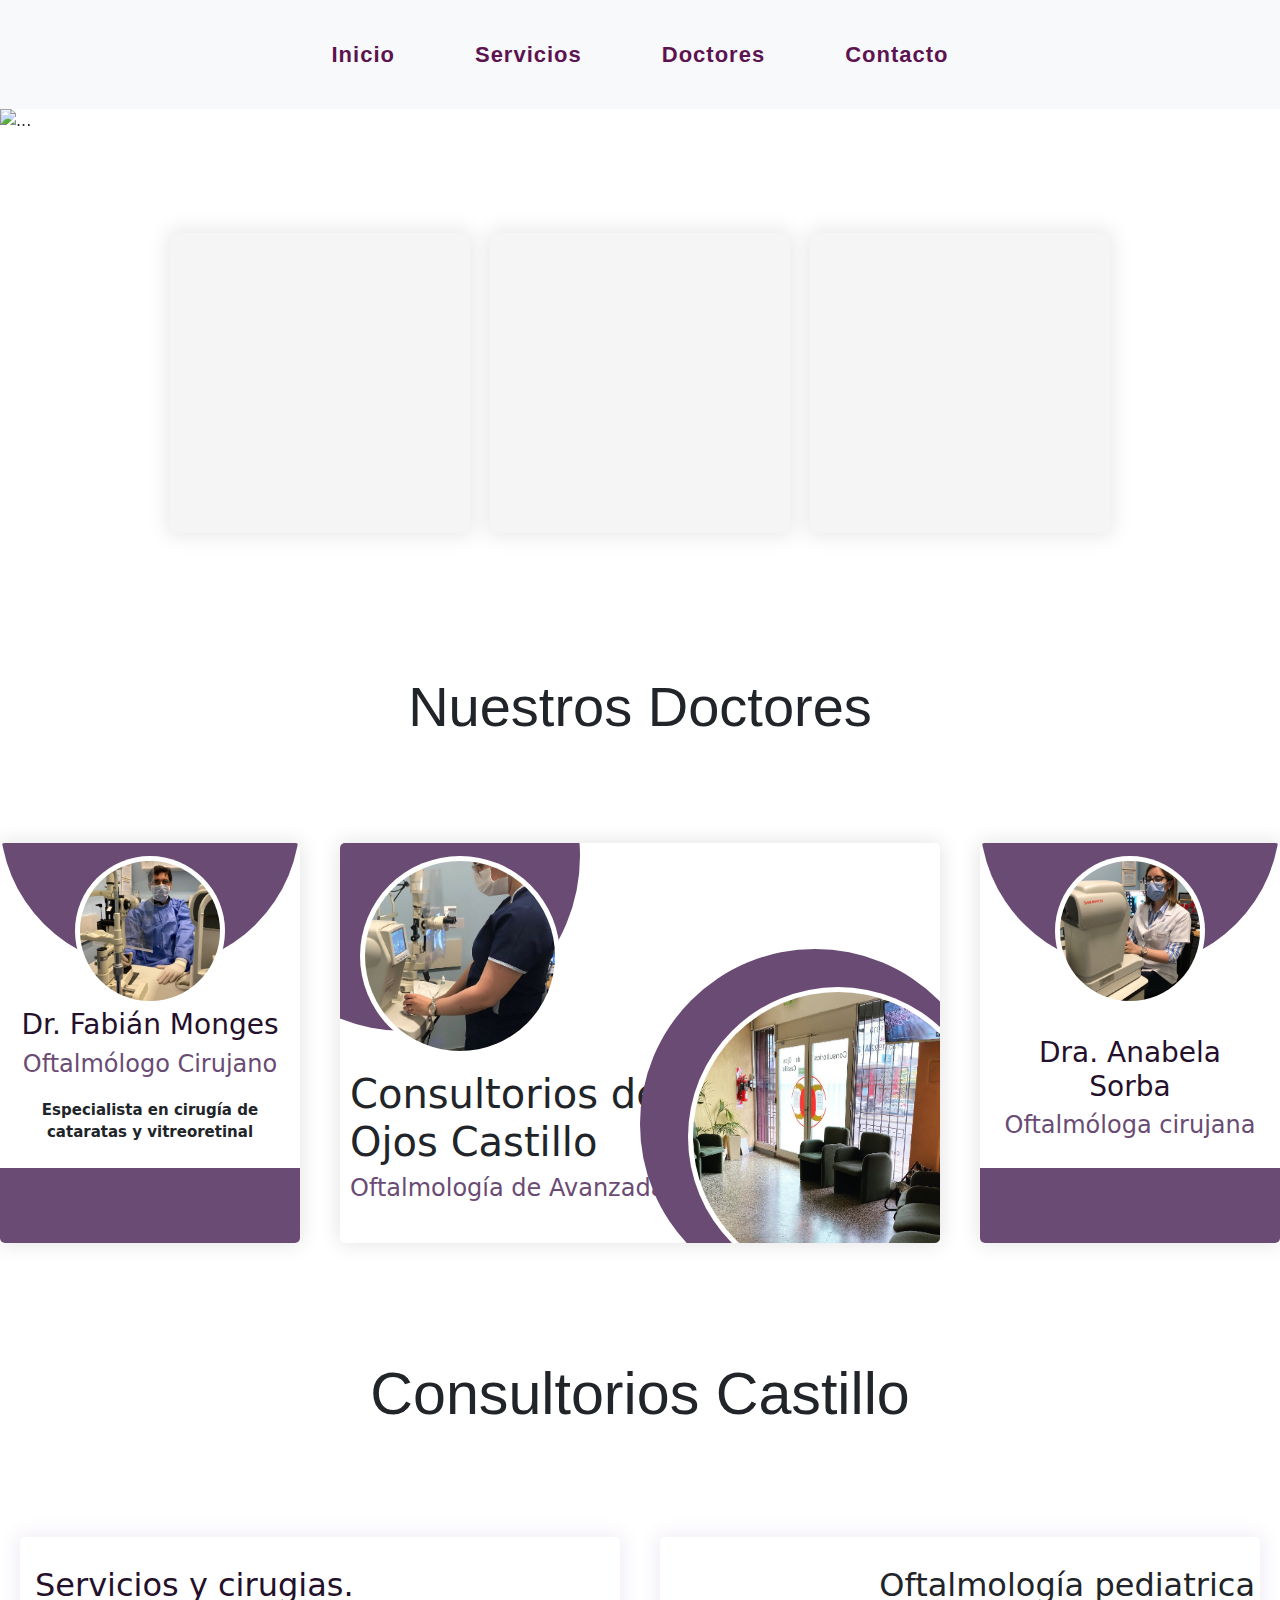
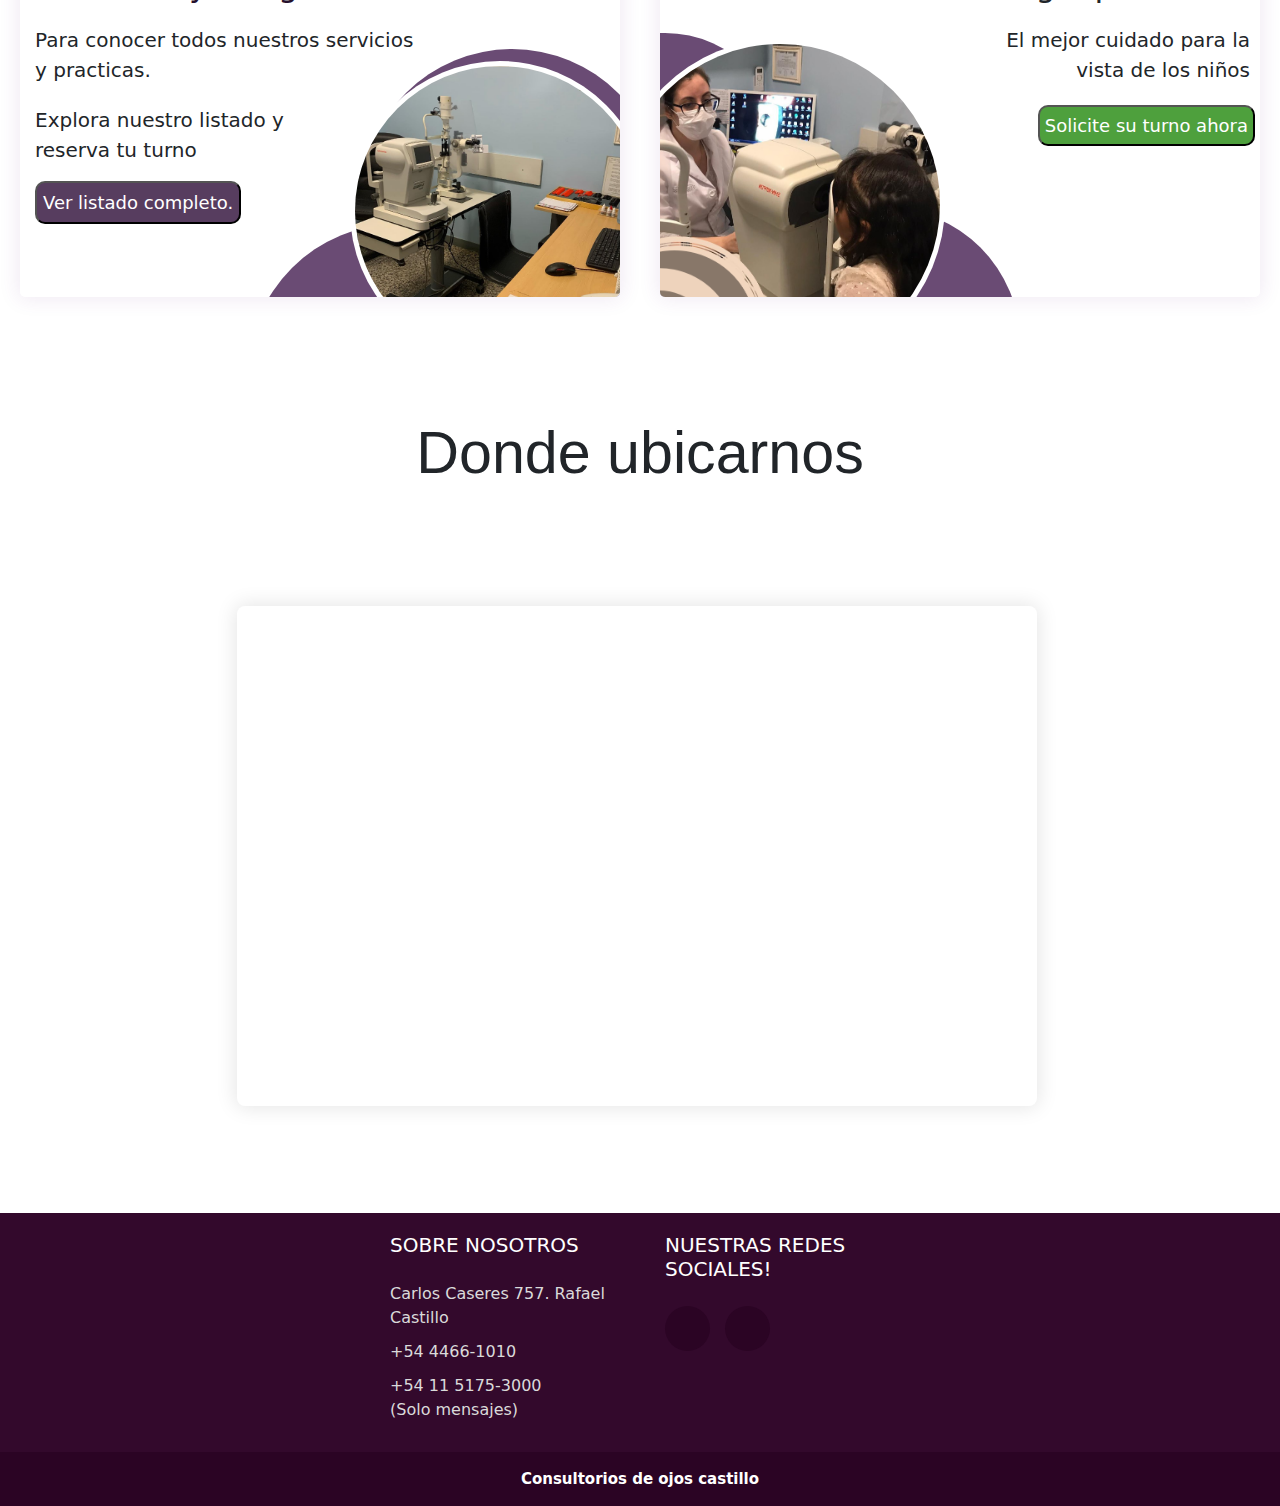
==== commit c94f511d: "24-NOV-ULTIMA" ====
--- a/index.html
+++ b/index.html
@@ -6,10 +6,11 @@
     <meta name="viewport" content="width=device-width, initial-scale=1.0">
     <link rel="stylesheet" href="./estilos/mediaqueries.css">
     <link rel="stylesheet" href="bootstrap-5.1.3-dist/css/bootstrap.css">
+    <script async src="https://s.widgetwhats.com/wwwa.js" data-wwwa="14343"></script>
     <script src="https://kit.fontawesome.com/703c35c007.js" crossorigin="anonymous"></script>
     <script defer src="bootstrap-5.1.3-dist/js/bootstrap.js"></script>
     <script defer src="java.js"></script>
-    <title>Document</title>
+    <title>Consultorios de Ojos Castillo</title>
 </head>
 <body>
   
@@ -19,7 +20,7 @@
           <a href="../index.html">Inicio</a>
           <a href="seccion/servicios.html">Servicios</a>
           <a href="#doctores">Doctores</a>
-          <a href="#contacto">Contacto</a>
+          <a target="_blank" href="https://api.whatsapp.com/send?phone=%2B541151753000&data=[base64]&source=FB_Page&app=facebook&entry_point=page_cta&fbclid=IwAR0THJB-OF7GvQfqODwi_o6ba_EL0q17bTDkEborrfv4oPMde2B8dMkyAGs">Contacto</a>
         </div>
       </nav>
       
@@ -29,24 +30,22 @@
         <div class="carousel-inner">
           <div class="carousel-item active">
             <div class="carousel-caption d-md-block">
-              <h1>Consultorio De Ojos Castillo</h1>
-              <p class="carousel-text">Enfocados en tu salud y en la de tus ojos.</p>
-              <button><a href="">Solicitar turno </a></button>
+              <h1>Consultorios De Ojos Castillo</h1>
+              
+              <button class="wp-button"><a target="_blank" href="https://api.whatsapp.com/send?phone=%2B541151753000&data=[base64]&source=FB_Page&app=facebook&entry_point=page_cta&fbclid=IwAR0THJB-OF7GvQfqODwi_o6ba_EL0q17bTDkEborrfv4oPMde2B8dMkyAGs">Solicitar turno <i class="fa-brands fa-whatsapp"></i></a></button>
             </div>
             <img src="Imagenes/bannner1.png" class="d-block w-100" alt="...">
           </div>
           <div class="carousel-item">
             <div class="carousel-caption d-md-block">
               <h1>Atención de calidad</h1>
-              <p class="carousel-text">Carlos Caseres 757. Rafael Castillo</p>
               <button><a href="#mapa">Ver en el mapa  </a></button>
             </div>
             <img src="Imagenes/bannner3.png" class="d-block w-100" alt="...">
           </div>
           <div class="carousel-item">
             <div class="carousel-caption d-md-block">
-              <h1>Procedimientos quirurjicos</h1>
-              <p class="carousel-text">Especialistas altamente capacitados.</p>
+              <h1>Procedimientos quirúrgicos</h1>
               <button><a href="seccion/servicios.html">Ver todos los servicios </a></button>
             </div>
             <img src="Imagenes/bannnner2.png" class="d-block w-100" alt="...">
@@ -131,7 +130,7 @@
                     <div class="description-doc">
                         <h3>Dr. Fabián Monges</h3>
                         <h4>Oftalmólogo Cirujano</h4>
-                        <p><b>Especilista en cirugía de cataratas y vitreoretinal</b></p>
+                        <p><b>Especialista en cirugía de cataratas y vitreoretinal</b></p>
                     </div>
             
                     <div class="contact-doc">
@@ -215,7 +214,7 @@
                       <h2>Oftalmología pediatrica</h2>
                       <p>El mejor cuidado para la <br>vista de los niños</p>
                       <p></p>
-                      <button><a href="">Solicite su turno ahora.</a></button>
+                      <button class="wp-button"><a target="_blank" href="https://api.whatsapp.com/send?phone=%2B541151753000&data=[base64]&source=FB_Page&app=facebook&entry_point=page_cta&fbclid=IwAR0THJB-OF7GvQfqODwi_o6ba_EL0q17bTDkEborrfv4oPMde2B8dMkyAGs">Solicite su turno ahora <i class="fa-brands fa-whatsapp"></i></a></button>
                     </div>
                     <div class="head-info">
                       <div class="circle-info-3"></div>
@@ -256,8 +255,8 @@
             <h2>NUESTRAS REDES SOCIALES!</h2>
             <div class="red-social">
             
-                <a target="_blank" href="https://es-la.facebook.com/" class="fa fa-facebook"></a>
-                <a target="_blank" href="https://www.instagram.com/" class="fa fa-instagram"></a>
+                <a target="_blank" href="https://www.facebook.com/consultoriosdeojoscastillo/" class="fa fa-facebook"></a>
+                <a target="_blank" href="https://www.instagram.com/consultoriosdeojoscastillo/" class="fa fa-instagram"></a>
               </div>
            </div>
       </div>
--- a/estilos/mediaqueries.css
+++ b/estilos/mediaqueries.css
@@ -96,13 +96,11 @@
 padding: 3px 6px 6px 6px;
 border-radius: 10px;
 background-color: #2b0424;
-border-color: #2b0424;
-}
-#carouselExampleFade .carousel-inner .carousel-item .carousel-caption button:hover{
-  background-color: #2b0424;
-  border-color: #2b0424;
-  transition: 0.5s;
-
+}
+#carouselExampleFade .carousel-inner .carousel-item .carousel-caption .wp-button{
+  padding: 8px;
+  border-radius: 10px;
+  background-color: #4ea03d;
 }
 
 #carouselExampleFade .carousel-inner .carousel-item .carousel-caption button a{
@@ -661,12 +659,17 @@
 padding: 5px;
 border-radius: 10px;
 background-color: #573d5f;
-border-color: #573d5f
-}
+}
+
+.card-info .info-desc-2 .wp-button{
+  padding: 5px;
+  border-radius: 10px;
+  background-color: #4ea03d;
+  }
 
 .card-info .info-desc-2 button a{
   text-decoration: none; 
-  font-size: 15px;
+  font-size: 14px;
   color: #fff;
   text-align: center;
 }
@@ -1181,14 +1184,15 @@
   padding: 8px;
   border-radius: 10px;
   background-color: #2b0424;
-  border-color: #2b0424;
-  }
-  #carouselExampleFade .carousel-inner .carousel-item .carousel-caption button:hover{
-   background-color: #2b0424;
-   border-color: #2b0424;
-   transition: 0.5s;
-  
-  }
+  }
+
+  #carouselExampleFade .carousel-inner .carousel-item .carousel-caption .wp-button{
+    padding: 8px;
+    border-radius: 10px;
+    background-color: #4ea03d;
+  }
+
+  
   
   #carouselExampleFade .carousel-inner .carousel-item .carousel-caption button a{
    text-decoration: none; 
@@ -1309,7 +1313,11 @@
    
    
   }
-  
+  .wp-button{
+    padding: 8px;
+    border-radius: 10px;
+    background-color: #4ea03d;
+  }
   .section-uno{
     display: flex;
     
@@ -1624,7 +1632,7 @@
   .card-container div img{
     width: 130px;
   }
-  /*-------------------------FOTOS-------------------------*/
+  /*-------------------------TARJETAS 2-------------------------*/
 
 
   .card-info {
@@ -1754,8 +1762,13 @@
   padding: 5px;
   border-radius: 10px;
   background-color: #573d5f;
-  border-color: #573d5f
-  }
+  }
+
+  .card-info .info-desc-2 .wp-button{
+    padding: 5px;
+    border-radius: 10px;
+    background-color: #4ea03d;
+    }
   
   .card-info .info-desc-2 button a{
     text-decoration: none; 
@@ -2083,7 +2096,7 @@
   padding: 25px 0px 20px 10px;
   position: relative;
   bottom: -20%;
-  left: 50%;
+  left: 48%;
   font-size: 1px;
 }
 
@@ -2258,14 +2271,13 @@
 padding: 8px;
 border-radius: 10px;
 background-color: #2b0424;
-border-color: #2b0424;
-}
-#carouselExampleFade .carousel-inner .carousel-item .carousel-caption button:hover{
- background-color: #2b0424;
- border-color: #2b0424;
- transition: 0.5s;
-
-}
+}
+#carouselExampleFade .carousel-inner .carousel-item .carousel-caption .wp-button{
+  padding: 8px;
+  border-radius: 10px;
+  background-color: #4ea03d;
+}
+
 
 #carouselExampleFade .carousel-inner .carousel-item .carousel-caption button a{
  text-decoration: none; 
@@ -2793,8 +2805,13 @@
 padding: 6px;
 border-radius: 10px;
 background-color: #573d5f;
-border-color: #573d5f}
-
+}
+
+.card-info .info-desc-2 .wp-button{
+  padding: 5px;
+  border-radius: 10px;
+  background-color: #4ea03d;
+  }
 .card-info .info-desc button a{
   text-decoration: none; 
   font-size: 18px;
@@ -2823,7 +2840,6 @@
 padding: 5px;
 border-radius: 10px;
 background-color: #573d5f;
-border-color: #573d5f
 }
 
 .card-info .info-desc-2 button a{
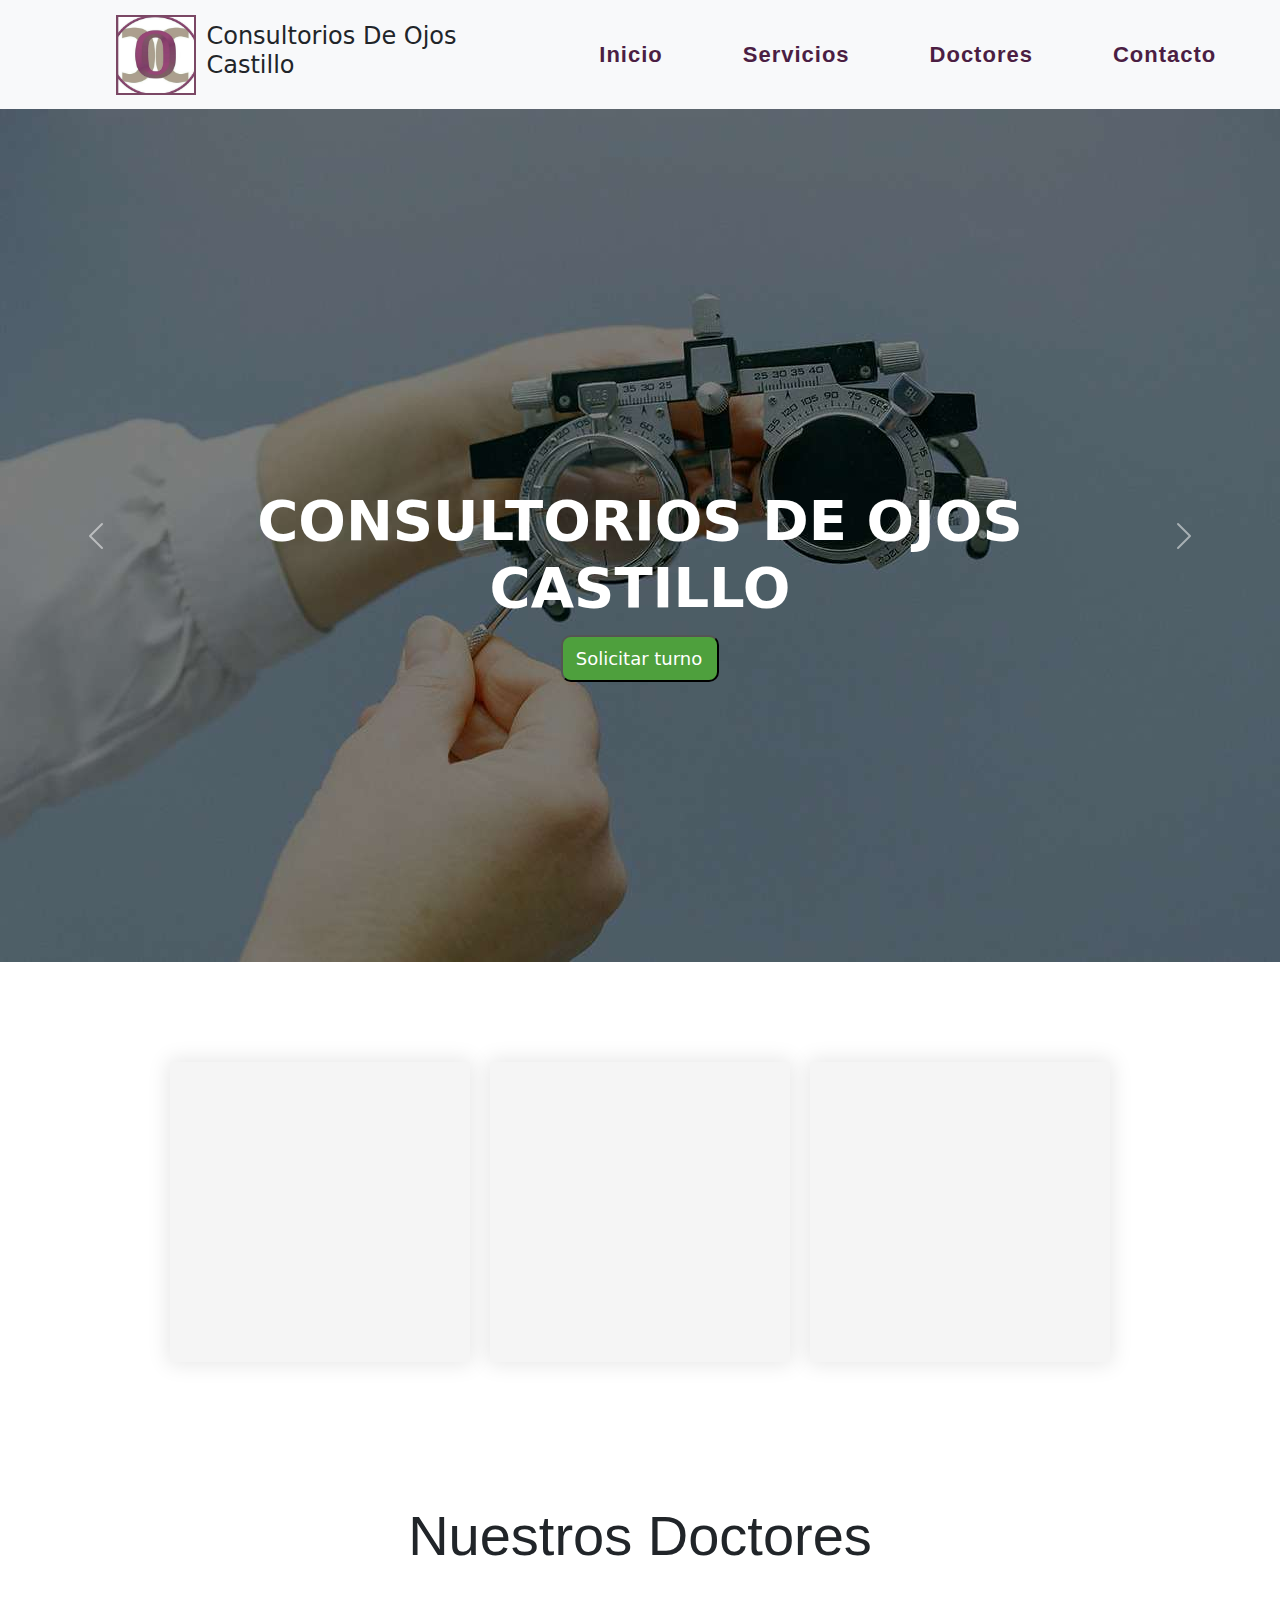
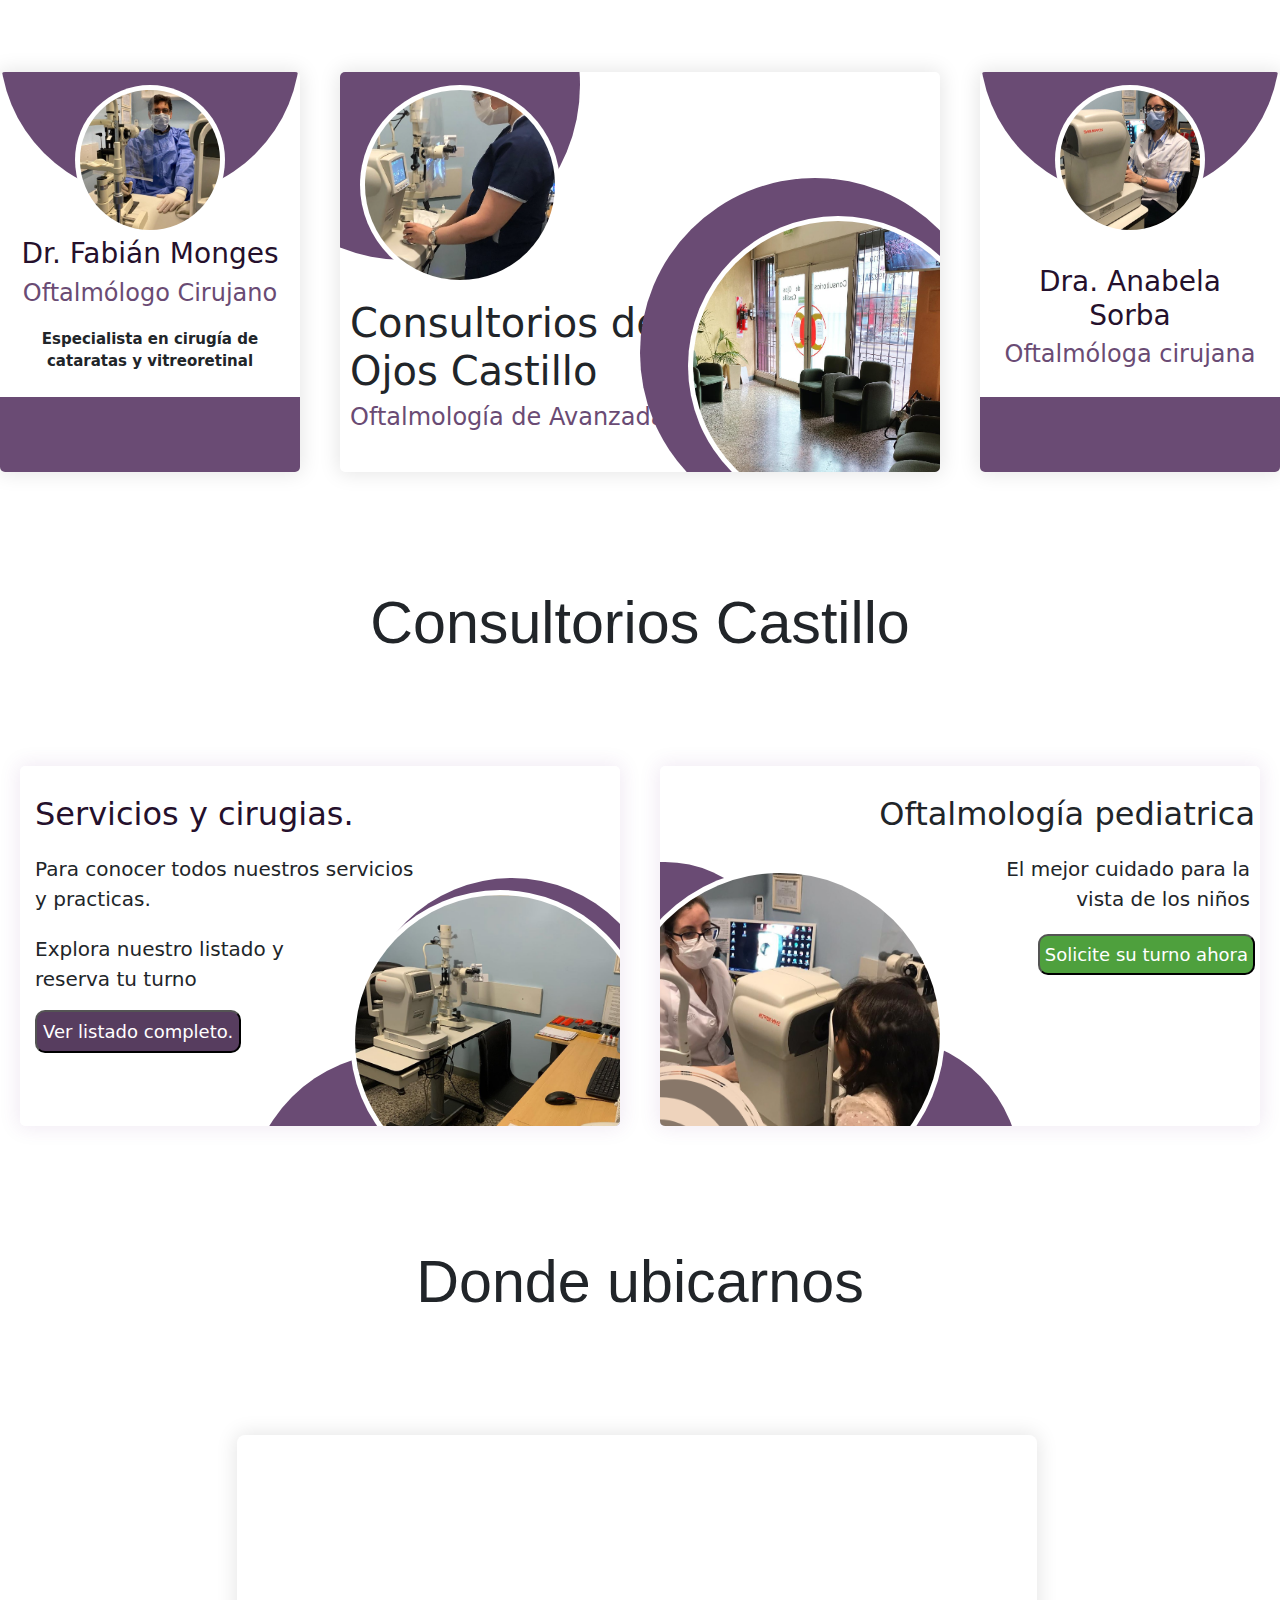
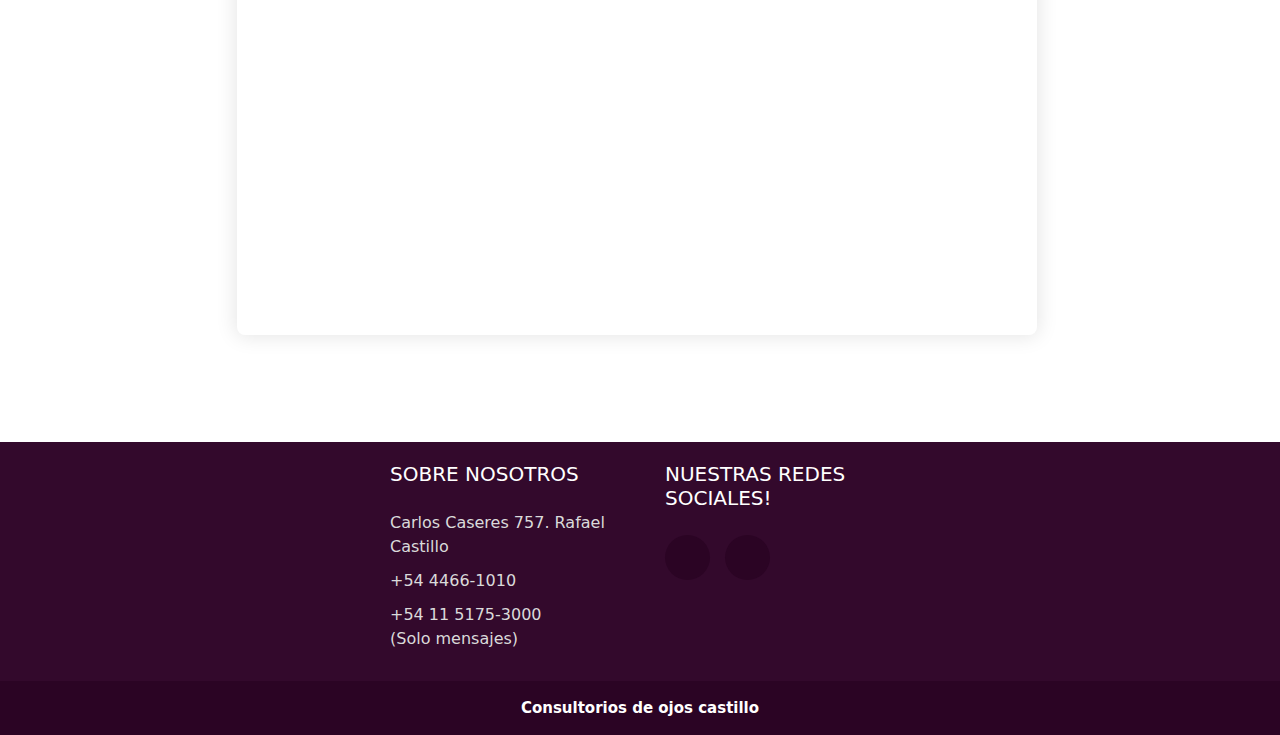
==== commit 9298d524: "NOV-29-ARREGLOS" ====
--- a/index.html
+++ b/index.html
@@ -6,6 +6,7 @@
     <meta name="viewport" content="width=device-width, initial-scale=1.0">
     <link rel="stylesheet" href="./estilos/mediaqueries.css">
     <link rel="stylesheet" href="bootstrap-5.1.3-dist/css/bootstrap.css">
+    <link rel="icon" href="Imagenes/Diseño sin título (3).ico">
     <script async src="https://s.widgetwhats.com/wwwa.js" data-wwwa="14343"></script>
     <script src="https://kit.fontawesome.com/703c35c007.js" crossorigin="anonymous"></script>
     <script defer src="bootstrap-5.1.3-dist/js/bootstrap.js"></script>
@@ -15,12 +16,16 @@
 <body>
   
     <header class="">
-      <nav class="navbar sticky-top bg-light">
+      <nav class="navbar sticky-tp bg-light">
         <div class="">
+          <img class="icon" src="Imagenes/Diseño sin título (3).png" alt="">
+          <h4 class="nav-title">Consultorios De Ojos <br> Castillo</h4>
+          <div class="nav-position">
           <a href="../index.html">Inicio</a>
           <a href="seccion/servicios.html">Servicios</a>
           <a href="#doctores">Doctores</a>
           <a target="_blank" href="https://api.whatsapp.com/send?phone=%2B541151753000&data=[base64]&source=FB_Page&app=facebook&entry_point=page_cta&fbclid=IwAR0THJB-OF7GvQfqODwi_o6ba_EL0q17bTDkEborrfv4oPMde2B8dMkyAGs">Contacto</a>
+        </div>
         </div>
       </nav>
       
@@ -34,7 +39,7 @@
               
               <button class="wp-button"><a target="_blank" href="https://api.whatsapp.com/send?phone=%2B541151753000&data=[base64]&source=FB_Page&app=facebook&entry_point=page_cta&fbclid=IwAR0THJB-OF7GvQfqODwi_o6ba_EL0q17bTDkEborrfv4oPMde2B8dMkyAGs">Solicitar turno <i class="fa-brands fa-whatsapp"></i></a></button>
             </div>
-            <img src="Imagenes/bannner1.png" class="d-block w-100" alt="...">
+            <img src="Imagenes/banner11.png" class="d-block w-100" alt="...">
           </div>
           <div class="carousel-item">
             <div class="carousel-caption d-md-block">
--- a/estilos/mediaqueries.css
+++ b/estilos/mediaqueries.css
@@ -62,6 +62,21 @@
    top: 0px;
  }
 
+ .nav-position{
+  position: relative;
+  left: 3%;
+}
+
+.icon{
+  width: 50px;
+  position: relative;
+  right: 4%;
+}
+
+.nav-title{
+  font-size:0;
+}
+
  .image-container .image{
    max-width: 100%;
    max-height: 100vh;
@@ -892,11 +907,11 @@
 
 .card-services .head-services .circle-services-5 {
   position: absolute;
-  width: 160px;
+  width: 120px;
   height: 2px;
   background: #6a4b74;
-  top: 595%;
-  left: 25%;
+  top: 615%;
+  left: 35%;
 }
 
 .card-services .head-services .circle-services-6 {
@@ -1010,7 +1025,7 @@
 .card-services .info-services-3{
   padding: 25px 0px 20px 10px;
   position: relative;
-  bottom: -5%;
+  bottom: -2%;
   left: 2%;
 }
 
@@ -1117,8 +1132,8 @@
     font-weight: bold;
     margin: 30px;
     box-sizing: border-box;
-    padding-left: 10px;
-    padding-right: 10px;
+    padding-left: 5px;
+    padding-right: 5px;
     color: #5c1350;
     align-items: center;
     
@@ -1141,6 +1156,23 @@
     transition: 0.7s;
     
   }
+  .nav-position{
+    position: relative;
+    left: 3%;
+  }
+  
+  .icon{
+    width: 60px;
+    position: relative;
+    left: 2%;
+  }
+
+  .nav-title{
+    font-size:20px ;
+    position: relative;
+    left: 3%;
+  }
+
   a:hover:after{
     width: 100%;
   }
@@ -2182,7 +2214,7 @@
 @media (min-width:1241px) and (max-width:1980px){
   /*           NAV            */
 
-
+  
 
  nav div{
    
@@ -2206,7 +2238,7 @@
   box-sizing: border-box;
   padding-left: 10px;
   padding-right: 10px;
-  color: #5c1350;
+  color: #4b1e43;
   align-items: center;
   
   
@@ -2235,7 +2267,16 @@
   z-index: -3;
   top: 0px;
 }
-
+.nav-position{
+  position: relative;
+  left: 10%;
+}
+
+.icon{
+  width: 80px;
+  position: relative;
+  right: 1%;
+}
 .image-container .image{
   max-width: 100%;
   max-height: 100vh;
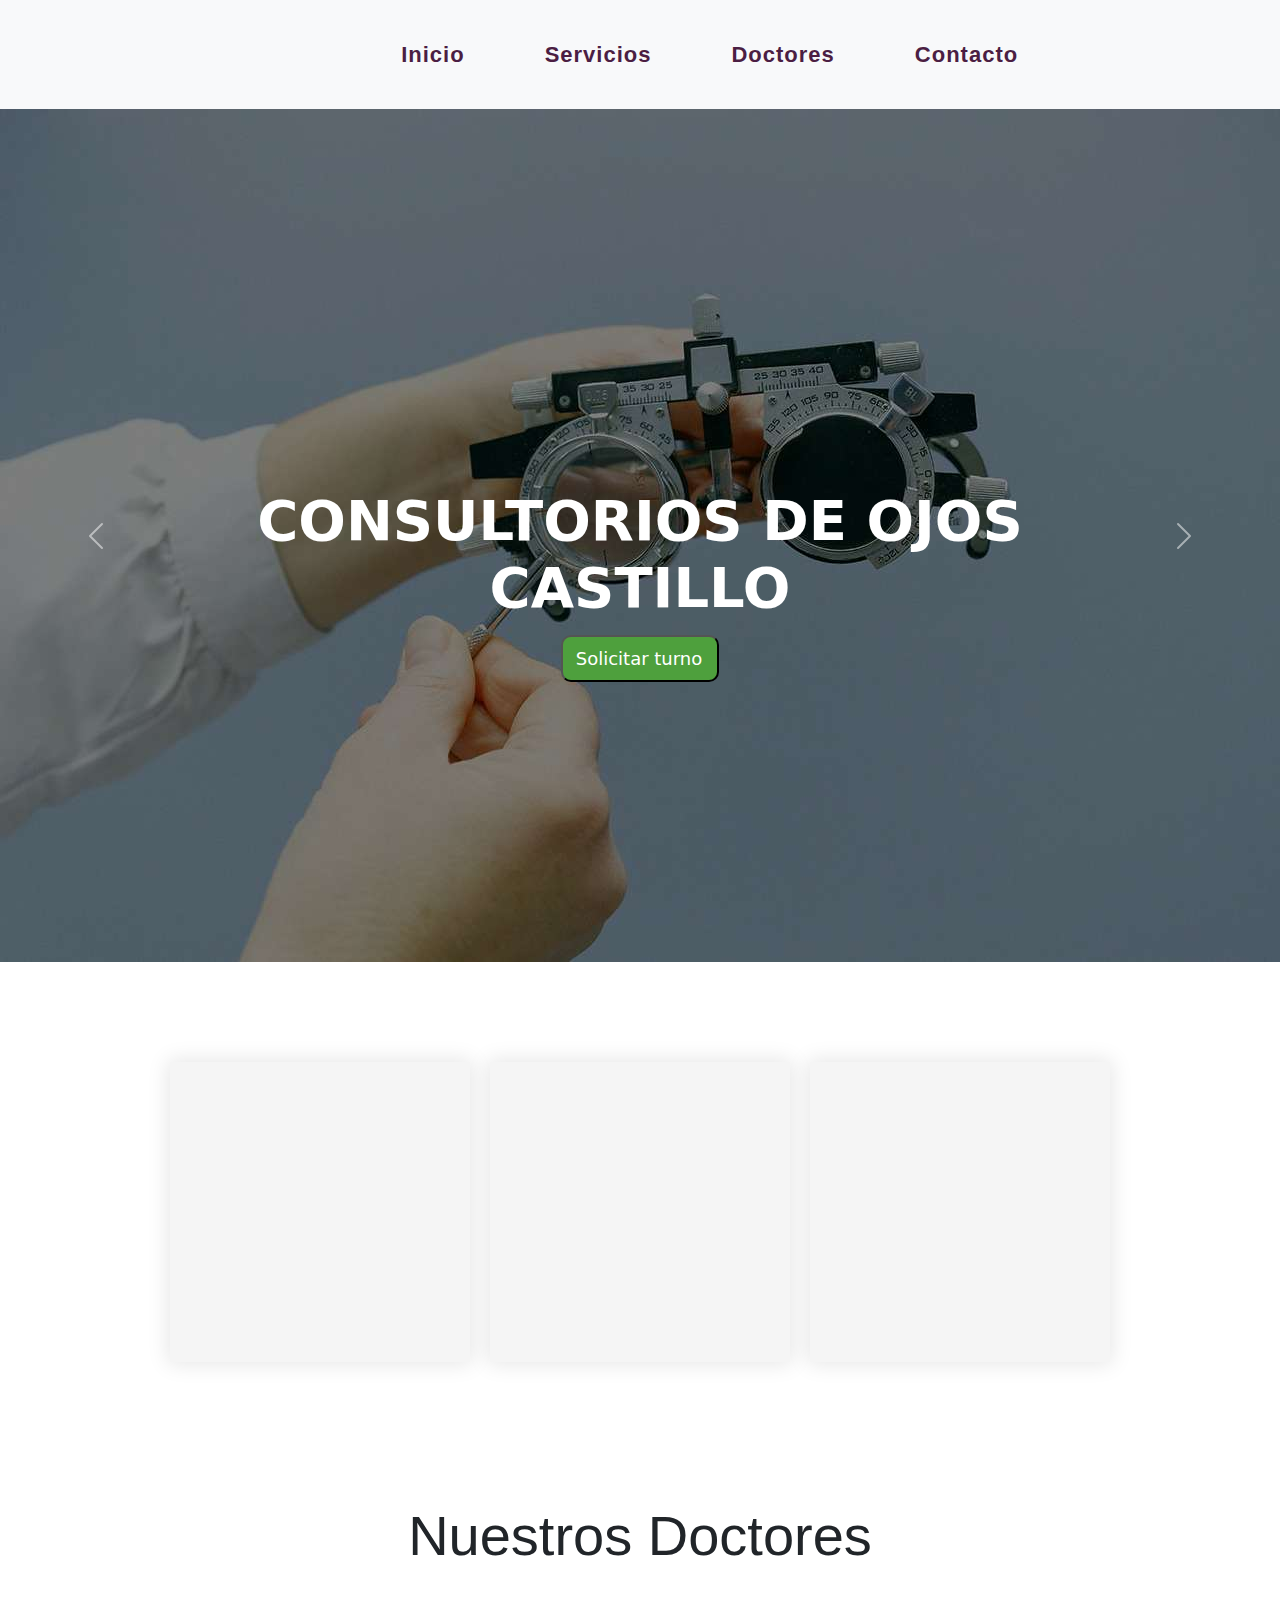
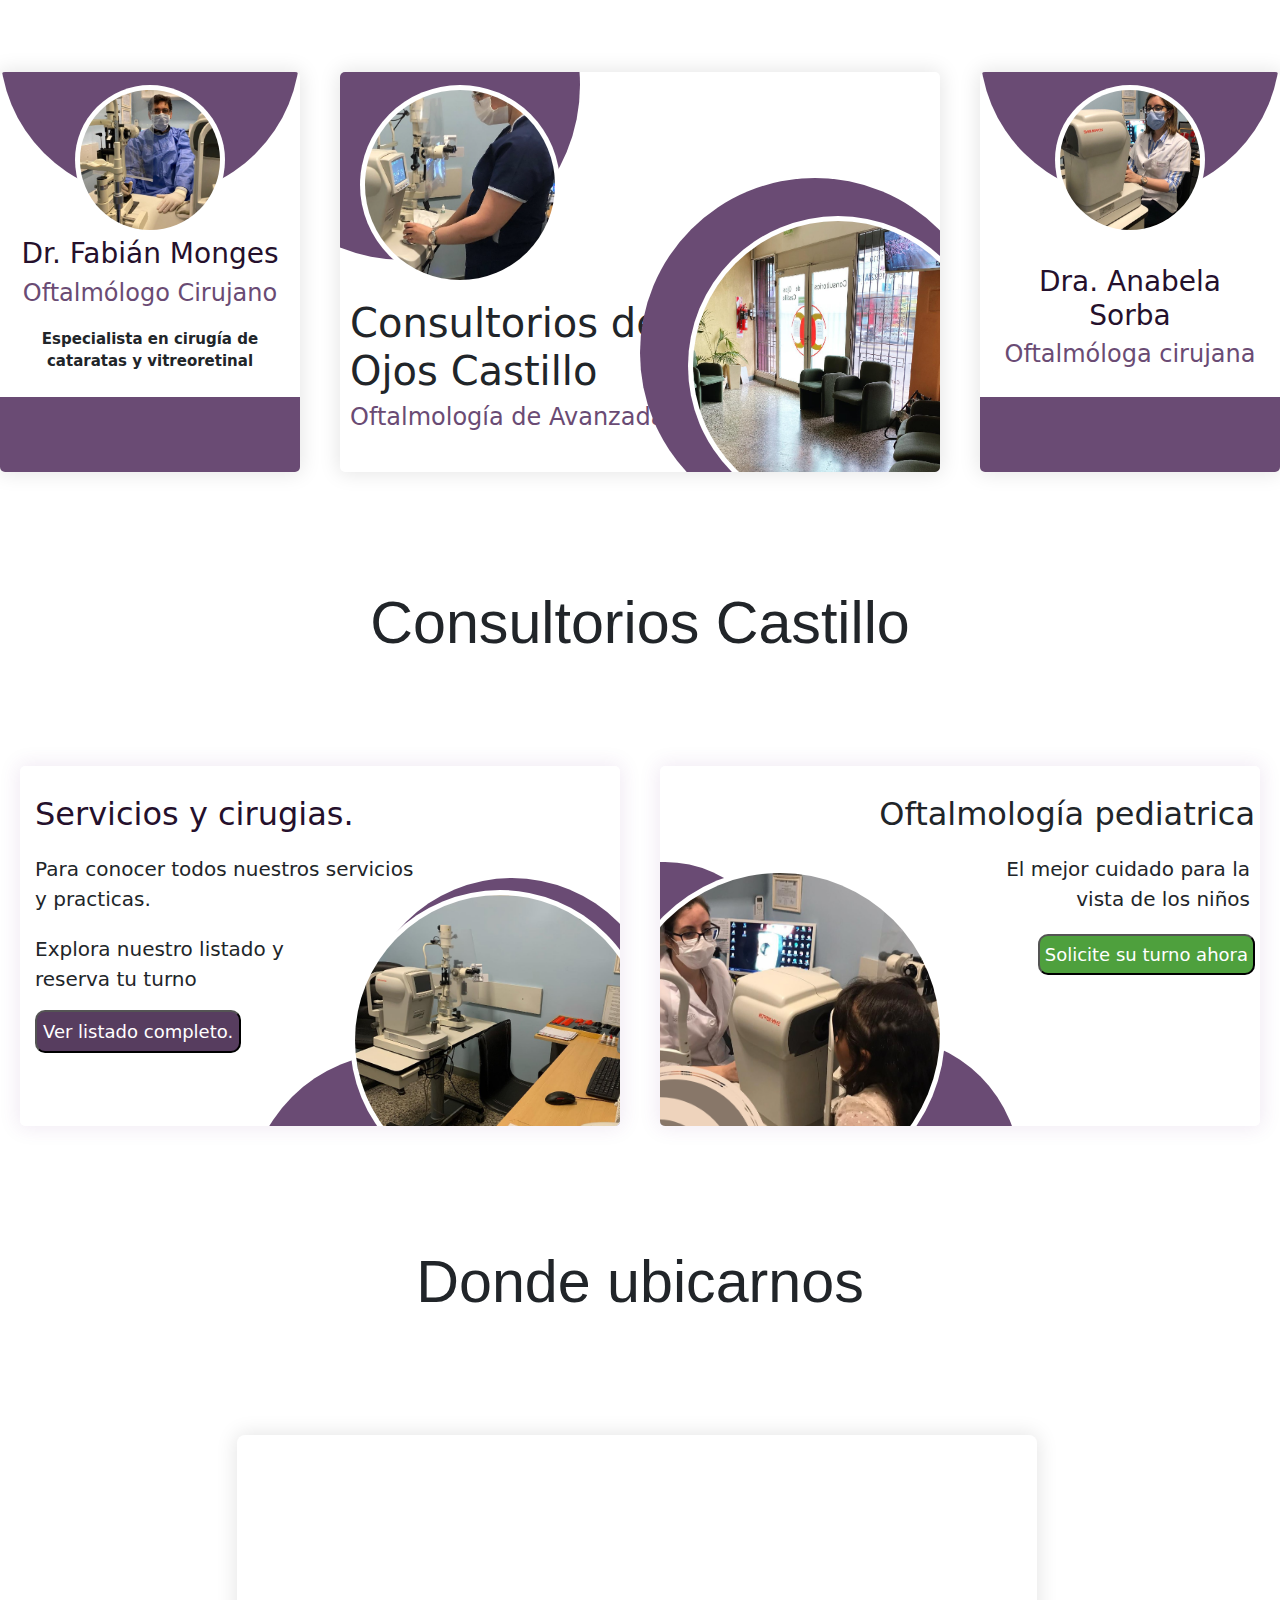
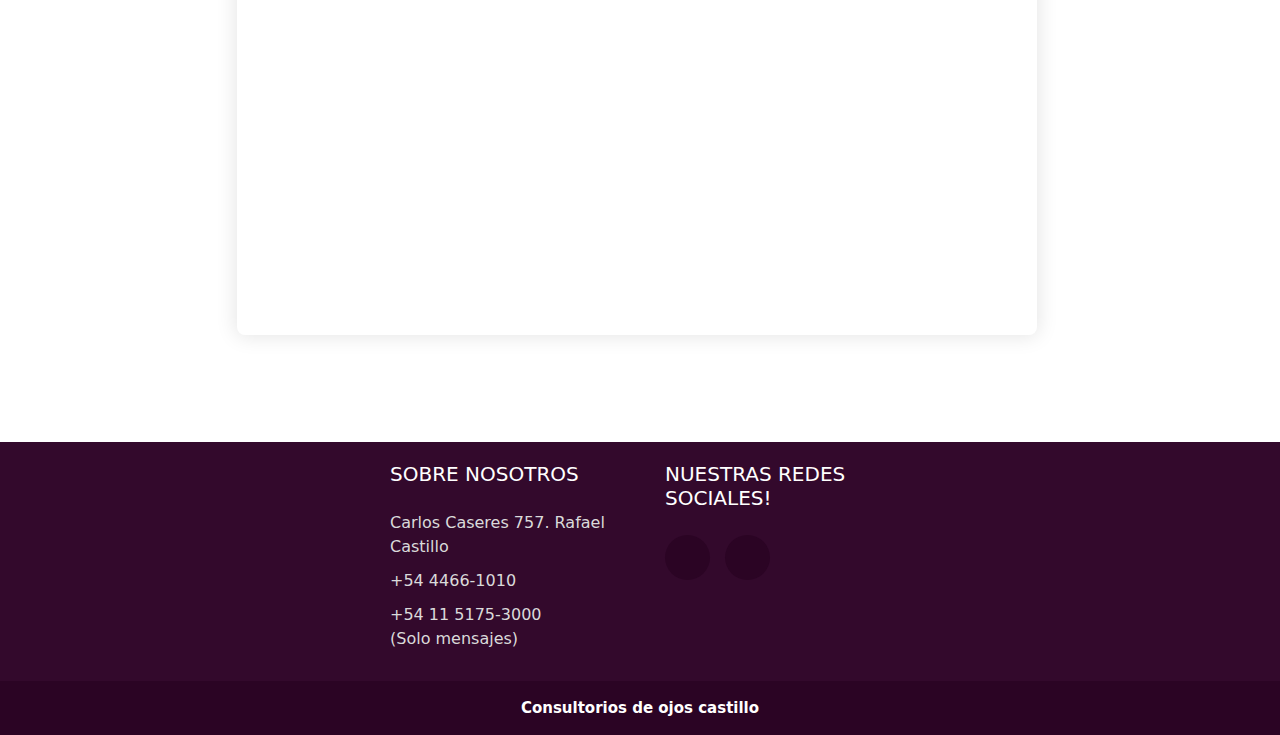
==== commit cad41af6: "mas" ====
--- a/index.html
+++ b/index.html
@@ -18,8 +18,6 @@
     <header class="">
       <nav class="navbar sticky-tp bg-light">
         <div class="">
-          <img class="icon" src="Imagenes/Diseño sin título (3).png" alt="">
-          <h4 class="nav-title">Consultorios De Ojos <br> Castillo</h4>
           <div class="nav-position">
           <a href="../index.html">Inicio</a>
           <a href="seccion/servicios.html">Servicios</a>
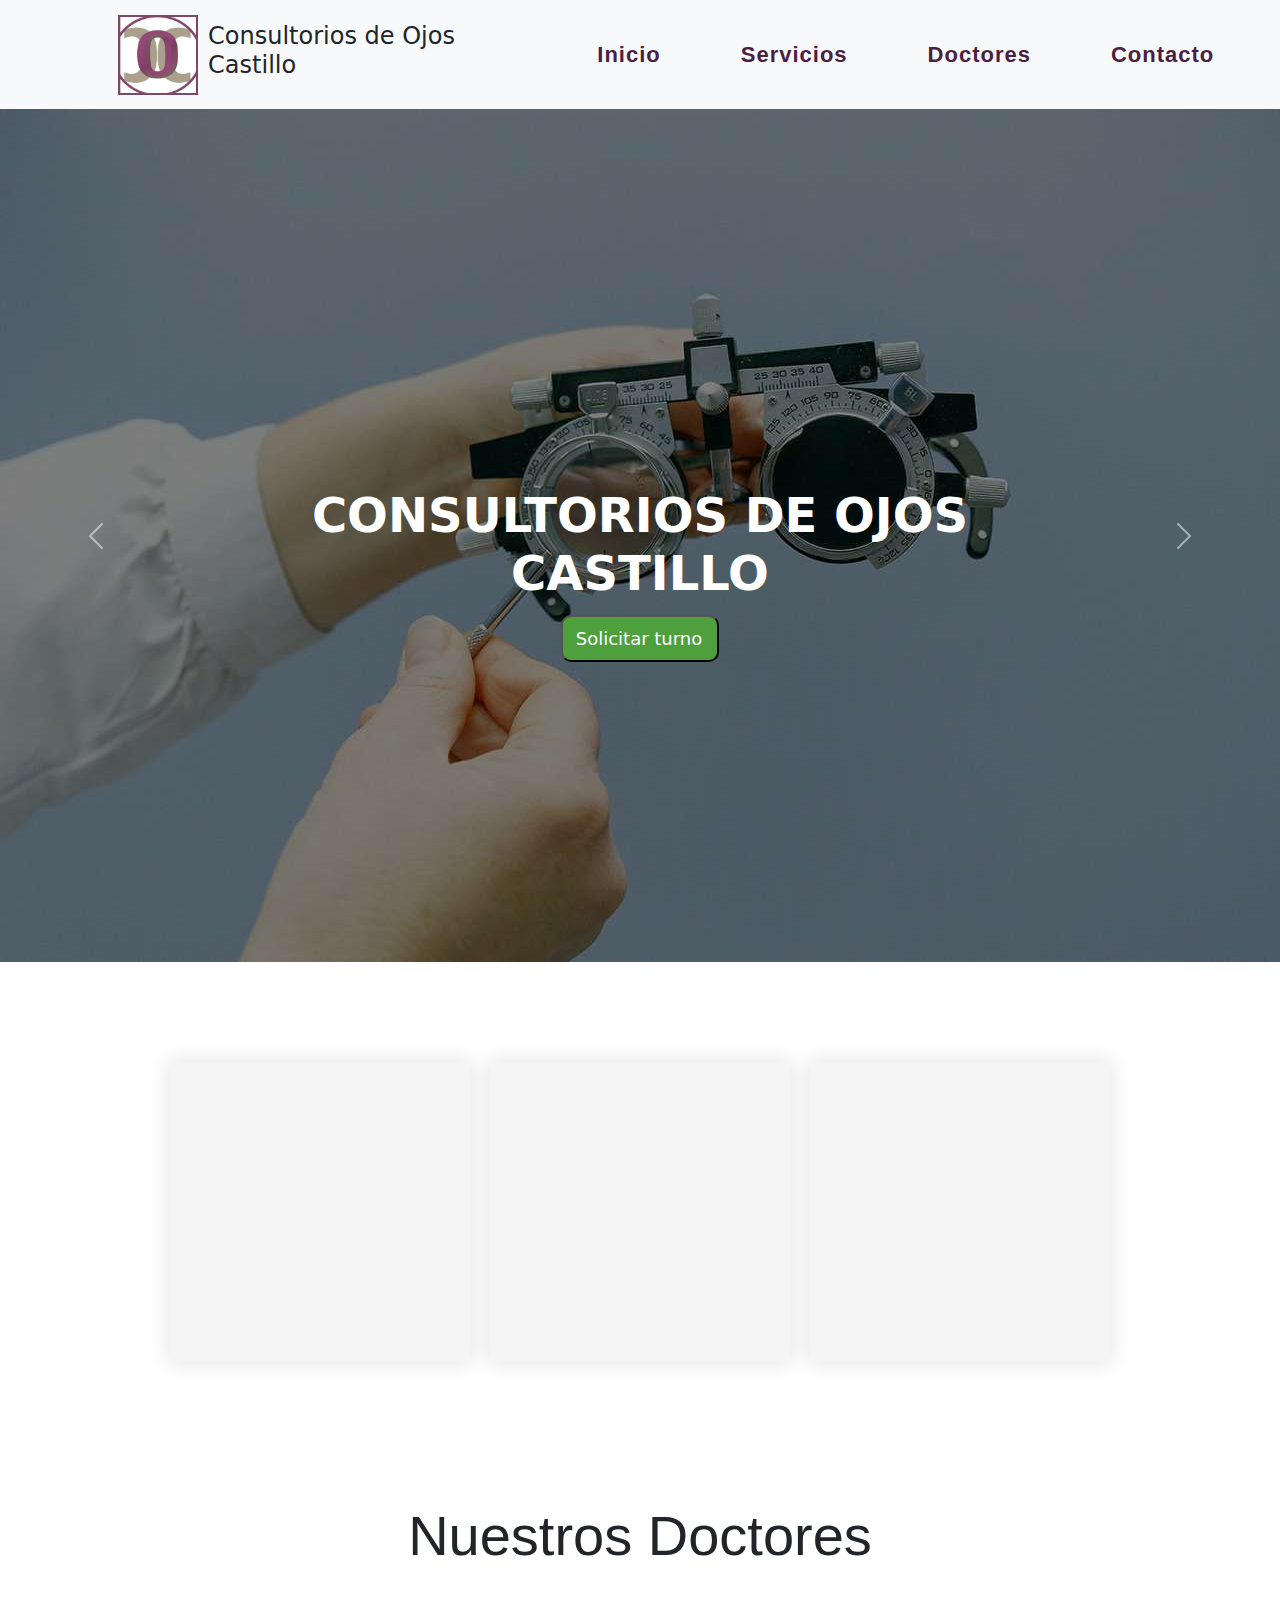
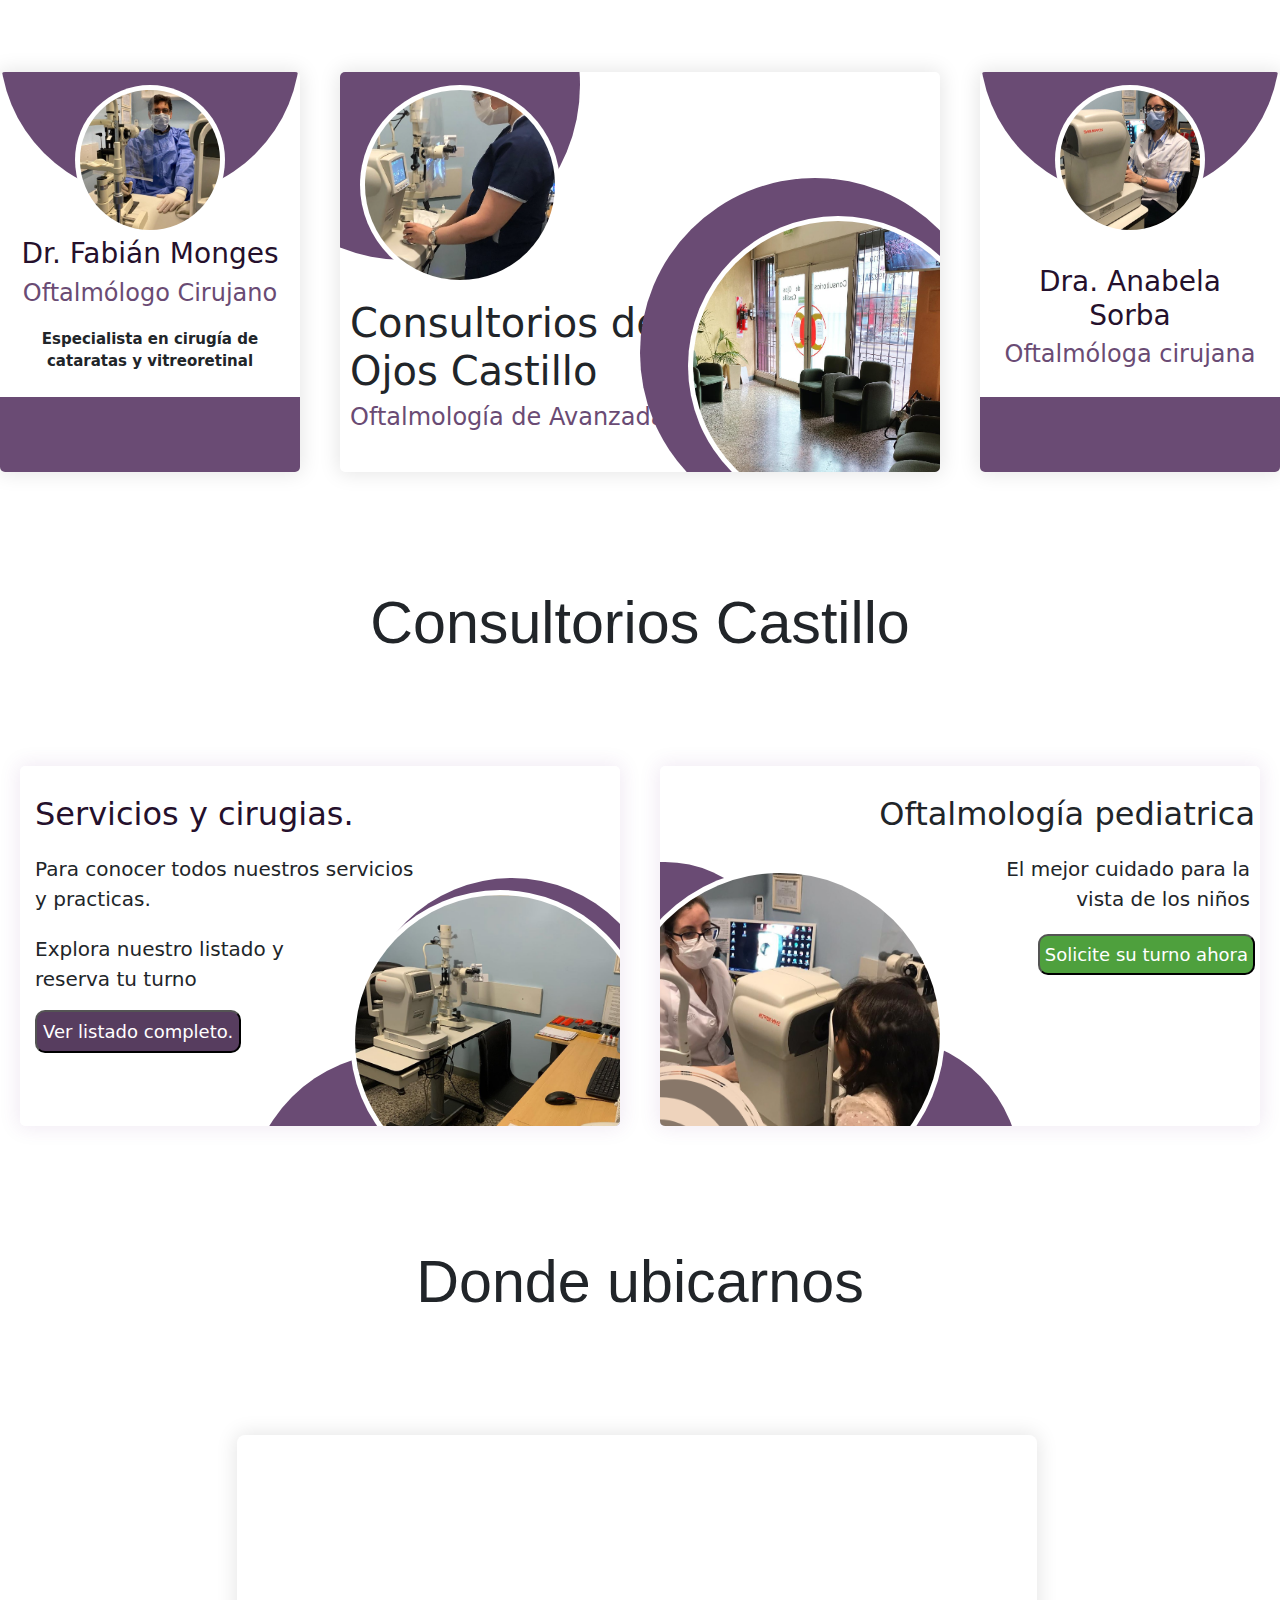
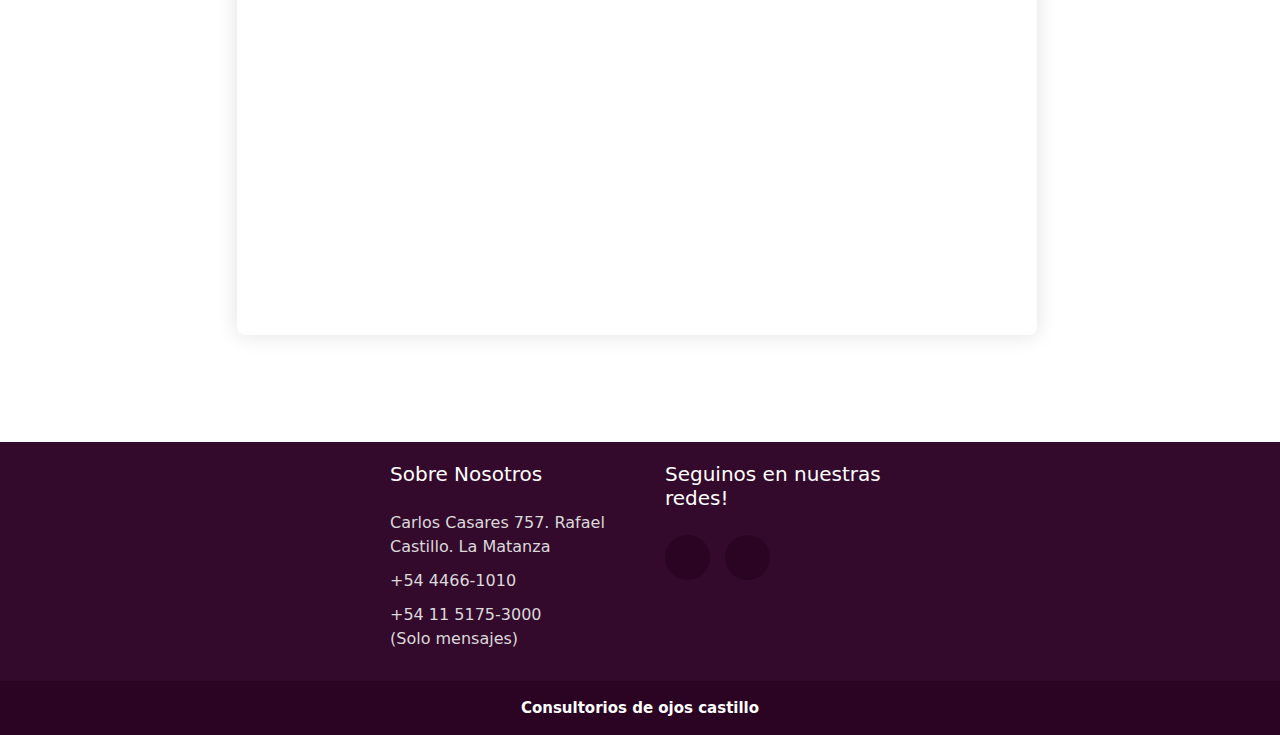
==== commit 7ffcb525: "casi" ====
--- a/index.html
+++ b/index.html
@@ -4,13 +4,12 @@
     <meta charset="UTF-8">
     <meta http-equiv="X-UA-Compatible" content="IE=edge">
     <meta name="viewport" content="width=device-width, initial-scale=1.0">
-    <link rel="stylesheet" href="./estilos/mediaqueries.css">
+    <link rel="icon" href="Imagenes/Diseño sin título (3).ico">
+    <link rel="stylesheet" href="styles.css">
     <link rel="stylesheet" href="bootstrap-5.1.3-dist/css/bootstrap.css">
-    <link rel="icon" href="Imagenes/Diseño sin título (3).ico">
     <script async src="https://s.widgetwhats.com/wwwa.js" data-wwwa="14343"></script>
     <script src="https://kit.fontawesome.com/703c35c007.js" crossorigin="anonymous"></script>
     <script defer src="bootstrap-5.1.3-dist/js/bootstrap.js"></script>
-    <script defer src="java.js"></script>
     <title>Consultorios de Ojos Castillo</title>
 </head>
 <body>
@@ -18,6 +17,8 @@
     <header class="">
       <nav class="navbar sticky-tp bg-light">
         <div class="">
+          <img class="nav-icon" src="Imagenes/logo.png" alt="">
+          <h4 class="nav-title">Consultorios de Ojos <br> Castillo</h4>
           <div class="nav-position">
           <a href="../index.html">Inicio</a>
           <a href="seccion/servicios.html">Servicios</a>
@@ -249,13 +250,13 @@
       <div class="grupo-1">
            
            <div class="box">
-            <h2>SOBRE NOSOTROS</h2>
-            <p>Carlos Caseres 757. Rafael Castillo <i class="fa-solid fa-location-pin"></i></p>
+            <h2>Sobre Nosotros</h2>
+            <p>Carlos Casares 757. Rafael Castillo. La Matanza <i class="fa-solid fa-location-pin"></i></p>
             <p class="phone"><i class="fa-solid fa-phone"></i> +54 4466-1010</p> 
             <p class="phone"><i class="fa-brands fa-whatsapp"></i> +54 11 5175-3000 <br> (Solo mensajes)</p>
            </div>
            <div class="box">
-            <h2>NUESTRAS REDES SOCIALES!</h2>
+            <h2>Seguinos en nuestras redes!</h2>
             <div class="red-social">
             
                 <a target="_blank" href="https://www.facebook.com/consultoriosdeojoscastillo/" class="fa fa-facebook"></a>
--- a/styles.css
+++ b/styles.css
@@ -0,0 +1,3268 @@
+@import url('https://fonts.googleapis.com/css2?family=Roboto:ital,wght@0,300;0,400;0,500;1,700&display=swap');
+@import url('https://fonts.googleapis.com/css2?family=Kanit:wght@900&display=swap');
+@import url('https://fonts.googleapis.com/css2?family=Josefin+Sans&display=swap');
+@import url('https://fonts.googleapis.com/css2?family=Bebas+Neue&display=swap');
+@import url('https://fonts.googleapis.com/css2?family=Open+Sans:wght@300;400&family=Roboto:ital,wght@0,300;0,400;0,500;1,700&display=swap');
+
+*{
+  box-sizing: border-box;
+  margin: 0%;
+  padding: 0%;
+}
+
+/*----------MEDIA QUERIES----------*/
+/*----------Mobile----------*/
+@media (min-width: 355px) and (max-width:767px){
+  /*           NAV            */
+
+
+ nav div{   top: 0px;
+   display: flex;
+   margin: auto;
+   
+ }
+
+
+nav div a{
+  text-align: center;
+   position: relative;
+   text-decoration: none;
+   font-size: 14px;
+   font-family:serif;
+   letter-spacing: 1px;
+   font-weight: bold;
+  padding: 10px 10px 10px 10px;
+   color: #5c1350;
+   align-items: center;
+   font-family: sans-serif;
+   
+ }
+ nav div a:hover{
+    color: #25102c;
+    background-color: #f3edf5;
+    transition: 1.5s;
+}
+
+ nav div a:after{
+   content: "";
+   position: absolute;
+  background-color: #5d2464;
+   height: 3px;
+   width: 0;
+   left: 0;
+   bottom: -5px;
+   transition: 0.7s;
+   
+ }
+ a:hover:after{
+   width: 100%;
+ }
+ .image-contaier{
+   z-index: -3;
+   top: 0px;
+ }
+
+ .nav-position{
+  position: relative;
+  left: 3%;
+}
+
+.nav-icon{
+  width: 50px;
+  position: relative;
+  right: 0%;
+}
+
+.nav-title{
+  font-size:0;
+}
+
+ .image-container .image{
+   max-width: 100%;
+   max-height: 100vh;
+ 
+ }
+ .content{
+   padding: 0px 24px;
+   text-align: justify;
+   font-size: 20px;
+ }
+
+
+.navbar h1{
+  font-size: 35px;
+  padding: 0px 5px 0px 5px;
+  color: #5c1350;
+}
+
+#carouselExampleFade .carousel-inner .carousel-item .carousel-caption{
+	top: 30%;
+}
+#carouselExampleFade .carousel-inner .carousel-item .carousel-caption button{
+padding: 3px 6px 6px 6px;
+border-radius: 10px;
+background-color: #2b0424;
+}
+#carouselExampleFade .carousel-inner .carousel-item .carousel-caption .wp-button{
+  padding: 8px;
+  border-radius: 10px;
+  background-color: #4ea03d;
+}
+
+#carouselExampleFade .carousel-inner .carousel-item .carousel-caption button a{
+  text-decoration: none; 
+  font-size: 15px;
+  color: #fff;
+}
+#carouselExampleFade .carousel-inner .carousel-item .carousel-caption button a i{
+  padding-left: 2px;
+
+}
+.carousel-icon{
+	padding-left: 5px;
+  color: rgb(255, 255, 255);
+}
+
+.carousel-text{
+  color: rgb(255, 255, 255);
+  font-size: 0px;
+}
+.carousel-text-2{
+  color: rgb(204, 197, 197);
+  
+}
+
+.carousel-btn{
+  padding-top: 0px ;
+}
+.carousel-inner .carousel-item h1{
+	color: #fff;
+	width: 100%;
+	text-align: center;
+	font-size: 22px;
+	font-weight: 750;
+  text-transform: uppercase;
+ bottom: 50px;
+}
+.sepi{
+  background-color: #6a4b74;
+  color: aliceblue;
+  padding-left: 3px;
+  font-size: 14px;
+}
+.sepi a{
+  text-decoration: none;
+  color: #2b2d77;
+}
+.none{
+  text-decoration: none;
+}
+
+.image-carusel{
+width: 100%;
+height: 100%;
+}
+
+    /*           MAIN            */
+.center{
+    text-align: center;
+  }
+  
+  .whatsapp-button {
+    margin: 20px 0px 20px 0px;
+    padding: 20px;
+    width: 90%;
+    border-radius: 0.3rem;
+    background-color: rgb(73, 161, 38);
+    border: solid rgb(43, 175, 10);
+    color: rgb(255, 255, 255);
+    font-weight: 800;
+    font-size: 2rem;
+    letter-spacing: 0.5px;
+  }
+  .whatsapp-button i{
+    padding-left: 5px ;
+  }
+  
+  .whatsapp-button:hover{
+    color: rgb(255, 255, 255);
+    background-color: rgb(36, 92, 15);
+    transition: 0.5s;
+    border: rgb(36, 92, 15);
+  }
+  
+  .section-uno div a{
+    padding-left: 40px;
+    padding-right: 40px;
+  }
+  .main-containers{
+   display: flex;
+      align-items: center;
+      justify-content: center;
+  }
+  
+  .titulo1{
+    margin: 0px 10px 0px 10px;
+    padding: 10px 10px 50px 10px;
+    font-size: 2.5rem;
+    text-align: center;
+  }
+  .titulo2{
+    margin: 0px 10px 0px 10px;
+    padding: 0px 10px 50px 10px;
+    font-size: 2.2rem;
+    text-align: center;
+    font-family: sans-serif;
+  }
+  .titulo3{
+    margin: 0px 10px 0px 10px;
+    padding: 50px 10px 50px 10px;
+    font-size: 2.5rem;
+    text-align: center;
+    font-family: sans-serif;
+  }
+  .titulo-serv{
+    text-align: center;
+    font-family: sans-serif;
+    font-size: 2.7rem;
+    padding: 20px 40px 20px 40px;
+  
+  }
+  .parrafo1{
+    text-align: center;
+   
+   
+  }
+  
+  .section-uno{
+    display: flex;
+    
+  }
+    /*-------------------------TARJETAS-------------------------*/
+.space{
+  padding-bottom: 10px;
+}
+
+.card-container{
+      padding: 40px;
+    width: 90%;
+    margin: 0px auto;	 
+    display: flex;
+    flex-direction: column;
+}
+  
+.boxing{
+    width: 360px;
+    height: 340px;
+    margin: 0 10px;
+    box-shadow: 0 0 20px 2px rgba(0, 0, 0, .1);
+}
+
+.card-container .boxing .card-icon{
+  position: relative;
+    top: 5%;
+    left: 0%;
+    width: 100%;
+    height: 100%;
+    background-color: rgb(245, 245, 245);
+}
+.card-container .boxing .card-icon{
+  top: 20px;
+  left: calc(50% - 40px);
+  width: 80px;
+  height: 80px;
+  border-radius: 50%;
+}
+
+.card-container .boxing .card-icon i{
+  position: relative;
+    top: 10px;
+    color: #5c1350;
+    font-size: 70px;
+}
+
+  
+.card-container .boxing .card-text{
+    top: 100px;
+    height:calc( 100% -100px);
+    text-align: center;
+    padding: 20px;
+    box-sizing: border-box;
+}
+.card-container .boxing .card-text h4{
+  font-size: 28px;
+  padding:  20px  10px  10px  10px;
+}
+
+.card-container .boxing .card-text p{
+  font-size: 15px;
+}
+
+.card-container div img{
+    width: 130px;
+}
+
+/*-------------------------TARJETAS-DOC-------------------------*/
+.direction{
+  display: flex;
+  flex-direction: column;
+}
+.card-doc-med {
+  position: relative;
+  width:350px;
+  height: 340px;
+  background: #fff;
+  border-radius: 5px;
+  box-shadow: 0 0 20px 2px rgba(82, 32, 92, 0.1);
+  overflow: hidden;
+  transition: .5s;
+  margin: 15px 20px;
+} 
+
+.card-doc-med:hover {
+  box-shadow: 0 5px 15px rgba(116, 71, 153, 0.5);
+  transform: translateY(-15px);
+}
+
+.card-doc-med .head-doc {
+  height: 125px;
+  width: 100%;
+  position: relative;
+}
+
+.card-doc-med .head-doc .circle-doc {
+  position: absolute;
+  width: 350px;
+  height: 350px;
+  border-radius: 50%;
+  background: #6a4b74;
+  right: 60%;
+  bottom: -70%;
+}
+.card-doc-med .head-doc .circle-doc-med {
+  position: absolute;
+  width: 270px;
+  height: 270px;
+  border-radius: 50%;
+  background: #6a4b74;
+  top: 0%;
+  left: 57%;
+}
+
+.card-doc-med .head-doc .img-doc-med {
+  width: 230px;
+  height: 230;
+  position: absolute;
+  background: #fff;
+  padding: 5px;
+  border-radius: 50%;
+  top: 10%;
+  left: 85%;
+  transform: translate(-50%);
+}
+.card-doc-med .head-doc .img-doc-med img{
+  width: 100%;
+  height: 100%;
+  border-radius: 50%;
+  object-fit: cover;
+  position: relative ;
+  transition: 1s;
+
+}
+
+
+
+.card-doc-med .head-doc .img-doc-med:hover img{
+  transform: scale(1.1);
+  z-index: 2;
+}
+
+.card-doc-med .head-doc .img-doc {
+  width: 170px;
+  height: 170px;
+  position: absolute;
+  background: #fff;
+  padding: 5px;
+  border-radius: 50%;
+  bottom: -40%;
+  left: 23%;
+  transform: translate(-50%);
+}
+
+.card-doc-med .head-doc .img-doc img{
+  width: 100%;
+  height: 100%;
+  border-radius: 50%;
+  object-fit: cover;
+}
+
+.card-doc-med .head-doc .img-doc img{
+  position: relative ;
+   transition: 1s;
+}
+
+.card-doc-med .head-doc .img-doc:hover img{
+  transform: scale(1.12);
+  z-index: 2;
+}
+
+.card-doc-med .description-doc{
+  
+  
+  padding: 25px 0px 20px 10px;
+}
+
+.card-doc-med .description-doc h3 {
+  color: #25102c;
+}
+
+.card-doc-med .description-doc h4 {
+  color: #6a4b74;
+}
+
+.card-doc-med .description-doc p {
+  margin-top: 20px;
+  font-size: 15px;
+  
+}
+
+
+.card-doc-med .contact-doc {
+  width: 100%;
+  height: 75px;
+  display: flex;
+  align-items: center;
+  justify-content: center;
+  font-size: 25px;
+  color:  #6a4b74;;
+}
+
+.card-doc-med:hover .contact-doc{
+color: #5c1350;
+transition:1s;
+}
+
+.card-doc {
+  position: relative;
+  width:350px;
+  height: 320px;
+  background: #fff;
+  border-radius: 1px;
+  box-shadow: 0 0 20px 2px rgba(0, 0, 0, .1);
+  overflow: hidden;
+  transition: .5s;
+  margin: 15px 20px;
+}
+
+.card-doc:hover {
+  box-shadow: 0 5px 15px rgba(116, 71, 153, 0.5);
+  transform: translateY(-15px);
+}
+
+.card-doc .head-doc {
+  height: 125px;
+  width: 100%;
+  position: relative;
+}
+
+.card-doc .head-doc .circle-doc {
+  position: absolute;
+  width: 270px;
+  height: 270px;
+  border-radius: 50%;
+  background: #6a4b74;
+  bottom: 0;
+  right: 15%;
+}
+
+.card-doc .head-doc .img-doc {
+  width: 150px;
+  height: 150px;
+  position: absolute;
+  background: #fff;
+  padding: 5px;
+  border-radius: 50%;
+  bottom: -30%;
+  left: 50%;
+  transform: translate(-50%);
+}
+
+.card-doc .head-doc .img-doc img{
+  width: 100%;
+  height: 100%;
+  border-radius: 50%;
+  object-fit: cover;
+}
+.card-doc .head-doc .img-doc img{
+  position: relative ;
+   transition: 1s;
+}
+.card-doc .head-doc .img-doc:hover img{
+  transform: scale(1.19);
+  z-index: 2;}
+
+
+.card-doc .description-doc {
+  height: 200px;
+  padding: 40px 20px 20px 20px;
+  text-align: center;
+}
+.card-doc .description-doctora {
+  position: relative;
+  top: 7%;
+}
+
+
+.card-doc .description-doc h3 {
+  color: #25102c;
+  font-size: 30px;
+}
+
+.card-doc .description-doc h4 {
+  color: #6a4b74;
+}
+
+.card-doc .description-doc p {
+  margin-top: 20px;
+  font-size: 16px;
+}
+
+
+.card-doc .contact-doc {
+  width: 100%;
+  height: 75px;
+  display: flex;
+  align-items: center;
+  justify-content: center;
+  font-size: 25px;
+  color:  #e3c0ee;;
+  background-color: #6a4b74;
+}
+
+.card-doc:hover .contact-doc{
+color: #470e3d;
+transition:0.5s;
+
+}
+/*---------------------FOTOS-----------------------*/
+.card-info {
+  position: relative;
+  width:350px;
+  height: 340px;
+  background: #fff;
+  border-radius: 5px;
+  overflow: hidden;
+  transition: .5s;
+  margin: 20px;
+  box-shadow: 0 0 20px 2px rgba(109, 43, 139, 0.1);
+} 
+
+.card-info:hover {
+  box-shadow: 0 0 5px 1px rgba(116, 71, 153, 0.5);
+  transform: translateY(-15px);
+}
+
+.card-info .head-info {
+  height: 125px;
+  width: 100%;
+  position: relative;
+}
+
+.card-info .head-info .circle-info {
+  position: absolute;
+  width: 270px;
+  height: 270px;
+  border-radius: 50%;
+  background: #6a4b74;
+  top: -125%;
+  left: 57%;
+}
+.card-info .head-info .circle-info-2 {
+  position: absolute;
+  width: 270px;
+  height: 270px;
+  border-radius: 50%;
+  background: #6a4b74;
+  top: -0%;
+  left: 30%;
+}
+
+
+.card-info .head-info .img-info {
+  width: 240px;
+  height: 240px;
+  position: absolute;
+  background: #fff;
+  padding: 5px;
+  border-radius: 50%;
+  top: -110%;
+  left: 85%;
+  transform: translate(-50%);
+}
+
+.card-info .head-info .img-info img{
+  width: 100%;
+  height: 100%;
+  border-radius: 50%;
+  object-fit: cover;
+  position: relative ;
+  transition: 1s;
+
+}
+
+.card-info .head-info .img-info:hover img{
+  transform: scale(1.1);
+  z-index: 2;
+}
+
+.card-info .info-desc{
+  padding: 0px 0px 20px 10px;
+  margin: 5px;
+}
+
+
+.card-info .info-desc h3 {
+  color: #25102c;
+}
+
+
+.card-info .info-desc p {
+  margin-top: 20px;
+  font-size: 15px;
+  
+}
+.card-info .info-desc button {
+padding: 6px;
+border-radius: 10px;
+background-color: #573d5f;
+border-color: #573d5f}
+
+.card-info .info-desc button a{
+  text-decoration: none; 
+  font-size: 14px;
+  color: #fff;
+  text-align: center;
+}
+
+.card-info .info-desc-2{
+  padding: 0px 0px 20px 10px;
+  margin: 5px;
+  text-align: end;
+}
+
+.card-info .info-desc-2 h3 {
+  color: #25102c;
+  padding: 0px 5px 0px 5px;  
+}
+
+
+.card-info .info-desc-2 p {
+  margin-top: 20px;
+  font-size: 15px;
+  padding: 0px 5px 0px 5px;  
+}
+.card-info .info-desc-2 button {
+padding: 5px;
+border-radius: 10px;
+background-color: #573d5f;
+}
+
+.card-info .info-desc-2 .wp-button{
+  padding: 5px;
+  border-radius: 10px;
+  background-color: #4ea03d;
+  }
+
+.card-info .info-desc-2 button a{
+  text-decoration: none; 
+  font-size: 14px;
+  color: #fff;
+  text-align: center;
+}
+.card-info .head-info .circle-info-3 {
+  position: absolute;
+  width: 250px;
+  height: 270px;
+  border-radius: 50%;
+  background: #6a4b74;
+  top: -80%;
+  left: -20%;
+}
+.card-info .head-info .img-info-3 {
+  width: 250px;
+  height: 250px;
+  position: absolute;
+  background: #fff;
+  padding: 5px;
+  border-radius: 50%;
+  top: -70%;
+  left: 20%;
+  transform: translate(-50%);
+}
+.card-info .head-info .circle-info-4 {
+  position: absolute;
+  width: 270px;
+  height: 270px;
+  border-radius: 50%;
+  background: #6a4b74;
+  top: 30%;
+  left: 5%;
+}
+
+.card-info .head-info .img-info-3 img{
+  width: 100%;
+  height: 100%;
+  border-radius: 50%;
+  object-fit: cover;
+  position: relative ;
+  transition: 1s;
+}
+.card-info .head-info .img-info-3:hover img{
+  transform: scale(1.1);
+  z-index: 2;
+}
+
+/*-------------------------UBICACION-------------------------*/
+.faa{
+  color: #5c1350;
+  font-size: 6rem;
+  padding:30px;
+  transition: 1s;
+}
+  
+.faa:hover{
+    transform: scale(1.2);
+    z-index: 2;
+  }
+
+.main-containers2{
+  display: flex;
+     align-items: center;
+    flex-direction: column;
+     margin-left: 10px;
+     margin-right: 10px;
+     border-radius: 5px;
+     
+ }
+
+iframe{
+  padding: 2px;
+  position: relative ;
+   width: 350px;
+   height: 300px;
+   border-radius: 8px;
+}
+.iframe-display{
+  padding-bottom: 50px;
+}
+
+/*--------------------FOOTER--------------------*/
+.pie-pagina{
+  width: 100%;
+  background-color: #33092c;
+}
+
+.pie-pagina .grupo-1{
+  display: grid;
+  grid-template-columns: repeat(3, 1fr);
+  grid-gap: 50px;
+  width: 100%;
+  max-width: 1200px;
+  margin: auto;
+  padding: 20px 0px;
+}
+
+.pie-pagina .grupo-1 .box figure{
+  width: 100%;
+  height: 100%;
+  display: flex;
+  justify-content: center;
+  align-items: center;
+}
+
+.pie-pagina .grupo-1 .box figure img{
+  width: 150px;
+  padding: 5px;
+  border-radius: 50%;
+}
+
+.pie-pagina .grupo-1 .box h2{
+  color: white;
+  margin-bottom: 25px;
+  font-size: 20px;
+}
+
+.pie-pagina .grupo-1 .box p{
+  color: rgb(218, 218, 218);
+  margin-bottom: 10px;
+  font-size: 15px;
+}
+
+.pie-pagina .grupo-1 .box .phone{
+  color: rgb(218, 218, 218);
+  margin-bottom: 10px;
+  font-size: 15px;
+}
+
+.pie-pagina .grupo-1 .box .red-social a{
+  display: inline-block;
+  text-decoration: none;
+  width: 45px;
+  height: 45px;
+  line-height: 45px;
+  color: #fff;
+  margin-right: 10px;
+  background-color: #2b0424;
+  border-radius: 50%;
+  text-align: center;
+  transition: all 300ms ease;
+}
+
+.pie-pagina .grupo-1 .box .red-social a:hover{
+  color: blueviolet;
+}
+
+.pie-pagina .grupo-2 {
+  background-color: #2b0424;
+  padding: 15px 10px;
+  text-align: center;
+  color: #fff;
+}
+
+.pie-pagina .grupo-2 small{
+  font-size: 15px;
+}
+footer{
+  margin-bottom: 0%;
+}
+.cajaTexto{
+  margin-top: 10px;
+  
+}
+
+.pie-pagina .grupo-1 .box img{
+  width: 150px;
+}
+
+.pie-pagina .grupo-1{
+  grid-template-columns: repeat(1, 1fr);
+  grid-gap: 30px;
+  width: 90%;
+  padding: 35px 0px;
+}
+
+
+/*-----------------------------------------SERVICIOS-----------------------------------------------------------*/
+.card-services {
+  position: relative;
+  width:350px;
+  height: 1400px;
+  background: #fff;
+  border-radius: 5px;
+  border: #5c1350 solid;
+  overflow: hidden;
+  transition: .5s;
+  margin: 15px 20px;
+} 
+
+.card-services:hover {
+  box-shadow: 0 5px 15px rgba(3, 89, 92, .5);
+  transform: translateY(-15px);
+}
+
+.card-services .head-services {
+  height: 125px;
+  width: 100%;
+  position: relative;
+}
+
+.card-services .head-services .circle-services {
+  position: absolute;
+  width: 320px;
+  height: 320px;
+  border-radius: 50%;
+  background: #6a4b74;
+  top: -70%;
+  left: -7%;
+}
+
+.card-services .head-services .circle-services-2 {
+  position: absolute;
+  width: 300px;
+  height: 300px;
+  border-radius: 50%;
+  background: #6a4b74;
+  top: 950%;
+  left: -5%;
+}
+
+.card-services .head-services .circle-services-5 {
+  position: absolute;
+  width: 140px;
+  height: 2px;
+  background: #6a4b74;
+  top: 540%;
+  left: 30%;
+}
+
+.card-services .head-services .circle-services-6 {
+  position: absolute;
+  width: 240px;
+  height: 240px;
+  border-radius: 50%;
+  background: #6a4b74;
+  top: -40%;
+  left: 60%;
+}
+.card-services .head-services .img-services {
+  width: 250px;
+  height: 250px;
+  position: absolute;
+  background: #fff;
+  padding: 5px;
+  border-radius: 50%;
+  top: -40%;
+  left: 50%;
+  transform: translate(-50%);
+}
+
+.card-services .head-services .img-services img{
+  width: 100%;
+  height: 100%;
+  border-radius: 50%;
+  object-fit: cover;
+  position: relative ;
+  transition: 1s;
+
+}
+
+.card-services .head-services .img-services:hover img{
+  transform: scale(1.05);
+  z-index: 2;
+}
+
+.card-services .head-services .img-services-2 {
+  width: 0px;
+  height: 0px;
+  position: absolute;
+  background: #fff;
+  padding: 5px;
+  border-radius: 50%;
+  left: 95%;
+  top: 340%;
+  transform: translate(-50%);
+}
+
+.card-services .head-services .img-services-2 img{
+  width: 100%;
+  height: 100%;
+  border-radius: 50%;
+  object-fit: cover;
+  position: relative ;
+  transition: 1s;
+
+}
+
+.card-services .head-services .img-services-2:hover img{
+  transform: scale(1.05);
+  z-index: 2;
+}
+
+.card-services .head-services .img-services-3 {
+  width: 300px;
+  height: 300px;
+  position: absolute;
+  background: #fff;
+  padding: 5px;
+  border-radius: 50%;
+  left: 70%;
+  top: 940%;
+  transform: translate(-50%);
+}
+
+.card-services .head-services .img-services-3 img{
+  width: 100%;
+  height: 100%;
+  border-radius: 50%;
+  object-fit: cover;
+  position: relative ;
+  transition: 1s;
+
+}
+
+.card-services .head-services .img-services-3:hover img{
+  transform: scale(1.05);
+  z-index: 2;
+}
+
+.card-services .info-services{
+  padding: 25px 0px 20px 10px;
+  position: relative;
+  top: 8%;
+}
+
+.card-services .info-services-2{
+  padding: 25px 0px 20px 10px;
+  position: relative;
+  bottom: -5%;
+  left: 2%;
+}
+.card-services .info-services-2 h1{
+  padding-top: 5px;
+  padding-bottom: 5px;
+
+}
+
+.card-services .info-services-3{
+  padding: 25px 0px 20px 10px;
+  position: relative;
+  bottom: -6%;
+  left: 2%;
+}
+
+.card-services .info-services-3 h1{
+  padding-top: 5px;
+  padding-bottom: 5px;
+
+}
+.card-services .info-services h3 {
+  color: #25102c;
+}
+
+.card-services .info-services h4 {
+  color: #6a4b74;
+}
+
+.card-services .info-services-2 h4{
+  font-size: 20px;
+  padding: 2px;
+  
+}
+.card-services .info-services-3 h4{
+  font-size: 20px;
+  padding: 2px;
+  
+}
+
+.card-services .contact-services{
+  width: 100%;
+  height: 75px;
+  display: flex;
+  align-items: center;
+  justify-content: center;
+  font-size: 25px;
+  color:  #6a4b74;;
+}
+
+.card-services:hover .contact-services{
+color: #5c1350;
+transition:1s;
+}
+}
+
+
+
+
+
+
+
+
+
+
+
+
+
+
+
+
+
+
+
+
+
+
+
+
+
+
+
+
+
+
+
+
+
+
+
+
+
+
+
+
+
+
+
+/*----------Tablet----------*/
+@media (min-width:768px) and (max-width:1240px){
+  nav div{
+   
+    top: 0px;
+    display: flex;
+    align-items: center;
+    margin: auto;
+    float: right;
+    
+  }
+  
+  nav div a{
+    position: relative;
+    text-decoration: none;
+    font-size: 18px;
+    font-family:sans-serif;
+    letter-spacing: 1px;
+    font-weight: bold;
+    margin: 20px;
+    box-sizing: border-box;
+    padding-left: 5px;
+    padding-right: 5px;
+    color: #5c1350;
+    align-items: center;
+    
+    
+    
+  }
+  .carousel-title{
+  margin-bottom: 10px;
+  font-size: 4rem;
+   }
+  
+  nav div a:after{
+    content: "";
+    position: absolute;
+   background-color: #5d2464;
+    height: 3px;
+    width: 0;
+    left: 0;
+    bottom: -5px;
+    transition: 0.7s;
+    
+  }
+  .nav-position{
+    position: relative;
+    left: 3%;
+  }
+  
+  .nav-icon{
+    width: 60px;
+    position: relative;
+    left: 2%;
+  }
+
+  .nav-title{
+    font-size:20px ;
+    position: relative;
+    left: 3%;
+  }
+
+  a:hover:after{
+    width: 100%;
+  }
+  .image-contaier{
+    z-index: -3;
+    top: 0px;
+  }
+  
+  .image-container .image{
+    max-width: 100%;
+    max-height: 100vh;
+  
+  }
+  .content{
+    padding: 0px 24px;
+    text-align: justify;
+    font-size: 20px;
+  }
+  
+  .navIcon {
+    width: 100px;
+    padding-left:10px;
+    position: relative ;
+    transition: 1s;
+  }
+  .navIcon:hover{
+   transform: scale(1.1);
+   z-index: 2;
+  }
+  .navbar h1{
+   font-size: 2rem;
+   padding-left: 10px;
+   color: #5c1350;
+   font-family: serif;
+  }
+  
+  #carouselExampleFade .carousel-inner .carousel-item .carousel-caption{
+   top: 35%;
+  }
+  #carouselExampleFade .carousel-inner .carousel-item .carousel-caption button{
+  padding: 8px;
+  border-radius: 10px;
+  background-color: #2b0424;
+  }
+
+  #carouselExampleFade .carousel-inner .carousel-item .carousel-caption .wp-button{
+    padding: 8px;
+    border-radius: 10px;
+    background-color: #4ea03d;
+  }
+
+  
+  
+  #carouselExampleFade .carousel-inner .carousel-item .carousel-caption button a{
+   text-decoration: none; 
+   padding:5px;
+   font-size: 18px;
+   color: #fff;
+  }
+  #carouselExampleFade .carousel-inner .carousel-item .carousel-caption button a i{
+   padding-left: 2px;
+  
+  }
+  .carousel-icon{
+   padding-left: 5px;
+   color: rgb(255, 255, 255);
+  }
+  
+  .carousel-text-1{
+   color: rgb(255, 255, 255);
+   
+  }
+  .carousel-text-2{
+   color: rgb(204, 197, 197);
+   
+  }
+  
+  .carousel-btn{
+   padding-top: 20px ;
+  }
+  .carousel-inner .carousel-item h1{
+   height: auto;
+   color: #fff;
+   width: 100%;
+   z-index: 1;
+   text-align: center;
+   font-size: 2.5em;
+   font-weight: 750;
+   padding-bottom: 5px;
+   text-transform: uppercase;
+  }
+  .sepi{
+   background-color: #6a4b74;
+   color: aliceblue;
+   padding-left: 3px;
+   font-size: 14px;
+  }
+  .sepi a{
+   text-decoration: none;
+   color: #2b2d77;
+  }
+  .none{
+   text-decoration: none;
+  }
+  
+  .image-carusel{
+  width: 100%;
+  height: 100%;
+  }
+  /*           MAIN            */
+  .center{
+    text-align: center;
+  }
+  
+  .whatsapp-button {
+    margin-top: 1rem;
+    padding: 1rem;
+    width: 67%;
+    border-radius: 0.3rem;
+    background-color: rgb(75, 214, 19);
+    border: solid rgb(43, 175, 10);
+    color: rgb(255, 255, 255);
+    font-weight: 800;
+    font-size: 1.5rem;
+    letter-spacing: 0.5px;
+  }
+  .whatsapp-button i{
+    padding-left: 5px ;
+  }
+  
+  .whatsapp-button:hover{
+    color: rgb(255, 255, 255);
+    background-color: rgb(74, 175, 33);
+    transition: 0.5s;
+  }
+  
+  .section-uno div a{
+    padding-left: 40px;
+    padding-right: 40px;
+  }
+  .main-containers{
+   display: flex;
+
+      align-items: center;
+      justify-content: center;
+  }
+  
+  .titulo2{
+    text-align: center;
+    font-family: sans-serif;
+    font-size: 3.5rem;
+    padding: 0px 40px 80px 40px;
+  }
+  
+  .titulo3{
+    text-align: center;
+    font-family: sans-serif;
+    font-size: 3.5rem;
+    padding: 50px 40px 50px 40px;
+  }
+  .titulo-serv{
+    text-align: center;
+    font-family: sans-serif;
+    font-size: 2.7rem;
+    padding: 20px 40px 20px 40px;
+  
+  }
+  .parrafo1{
+    text-align: center;
+   
+   
+  }
+  .wp-button{
+    padding: 8px;
+    border-radius: 10px;
+    background-color: #4ea03d;
+  }
+  .section-uno{
+    display: flex;
+    
+  }
+  
+  /*-------------------------TARJETAS-DOC-------------------------*/
+  .direction{
+    display: flex;
+    flex-direction: column;
+  }
+  .card-doc-med {
+    position: relative;
+    width:600px;
+    height: 400px;
+    background: #fff;
+    border-radius: 5px;
+    box-shadow: 0 0 20px 2px rgba(0, 0, 0, .1);
+    overflow: hidden;
+    transition: .5s;
+    margin: 15px 20px;
+  } 
+  
+  .card-doc-med:hover {
+    box-shadow: 0 5px 15px rgba(3, 89, 92, .5);
+    transform: translateY(-15px);
+  }
+  
+  .card-doc-med .head-doc {
+    height: 125px;
+    width: 100%;
+    position: relative;
+  }
+  
+  .card-doc-med .head-doc .circle-doc {
+    position: absolute;
+    width: 350px;
+    height: 350px;
+    border-radius: 50%;
+    background: #6a4b74;
+    right: 60%;
+    bottom: -50%;
+  }
+  .card-doc-med .head-doc .circle-doc-med {
+    position: absolute;
+    width: 350px;
+    height: 350px;
+    border-radius: 50%;
+    background: #6a4b74;
+    top: 85%;
+    left: 50%;
+  }
+  
+  .card-doc-med .head-doc .img-doc-med {
+    width: 300px;
+    height: 300px;
+    position: absolute;
+    background: #fff;
+    padding: 5px;
+    border-radius: 50%;
+    top: 115%;
+    left: 83%;
+    transform: translate(-50%);
+  }
+  .card-doc-med .head-doc .img-doc-med img{
+    width: 100%;
+    height: 100%;
+    border-radius: 50%;
+    object-fit: cover;
+  }
+  
+  .card-doc-med .head-doc .img-doc-med img{
+    position: relative ;
+     transition: 1s;
+  }
+  
+  .card-doc-med .head-doc .img-doc-med:hover img{
+    transform: scale(1.12);
+    z-index: 2;
+  }
+  
+  .card-doc-med .head-doc .img-doc {
+    width: 200px;
+    height: 200px;
+    position: absolute;
+    background: #fff;
+    padding: 5px;
+    border-radius: 50%;
+    bottom: -70%;
+    left: 20%;
+    transform: translate(-50%);
+  }
+  
+  .card-doc-med .head-doc .img-doc img{
+    width: 100%;
+    height: 100%;
+    border-radius: 50%;
+    object-fit: cover;
+  }
+  
+  .card-doc-med .head-doc .img-doc img{
+    position: relative ;
+     transition: 1s;
+  }
+  
+  .card-doc-med .head-doc .img-doc:hover img{
+    transform: scale(1.12);
+    z-index: 2;
+  }
+  
+  .card-doc-med .description-doc{
+    
+    
+    padding: 30px 0px 20px 10px;
+  }
+  
+  .card-doc-med .description-doc h3 {
+    color: #25102c;
+  }
+  
+  .card-doc-med .description-doc h4 {
+    color: #6a4b74;
+  }
+  
+  .card-doc-med .description-doc p {
+    margin-top: 20px;
+    font-size: 15px;
+    
+  }
+  
+  
+  .card-doc-med .contact-doc {
+    width: 100%;
+    height: 75px;
+    display: flex;
+    align-items: center;
+    justify-content: center;
+    font-size: 25px;
+    color:  #6a4b74;;
+  }
+  
+  .card-doc-med:hover .contact-doc{
+  color: #5c1350;
+  transition:1s;
+  }
+  
+  .card-doc {
+    position: relative;
+    width: 600px;
+    height: 400px;
+    background: #fff;
+    border-radius: 5px;
+    box-shadow: 0 0 20px 2px rgba(0, 0, 0, .1);
+    overflow: hidden;
+    transition: .5s;
+    margin: 15px 20px;
+    padding-right:px;
+  }
+  
+  .card-doc:hover {
+    box-shadow: 0 5px 15px rgba(3, 89, 92, .5);
+    transform: translateY(-15px);
+  }
+  
+  .card-doc .head-doc {
+    height: 125px;
+    width: 100%;
+    position: relative;
+  }
+  
+  .card-doc .head-doc .circle-doc {
+    position: absolute;
+    width: 300px;
+    height: 300px;
+    border-radius: 50%;
+    background: #6a4b74;
+    bottom: 0;
+    right: 145px;
+  }
+  
+  .card-doc .head-doc .img-doc {
+    width: 150px;
+    height: 150px;
+    position: absolute;
+    background: #fff;
+    padding: 5px;
+    border-radius: 50%;
+    bottom: -30%;
+    left: 50%;
+    transform: translate(-50%);
+  }
+  
+  .card-doc .head-doc .img-doc img{
+    width: 100%;
+    height: 100%;
+    border-radius: 50%;
+    object-fit: cover;
+  }
+  .card-doc .head-doc .img-doc img{
+    position: relative ;
+     transition: 1s;
+  }
+  .card-doc .head-doc .img-doc:hover img{
+    transform: scale(1.19);
+    z-index: 2;}
+  
+  
+  .card-doc .description-doc {
+    height: 200px;
+    padding: 40px 20px 20px 20px;
+    text-align: center;
+  }
+
+  .card-doc .description-doctora {
+    position: relative;
+    top: 7%;
+  }
+
+  .card-doc .description-doc h3 {
+    color: #25102c;
+    font-size: 30px;
+  }
+  
+  .card-doc .description-doc h4 {
+    color: #6a4b74;
+    font-size: 25px;
+  }
+  
+  .card-doc .description-doc p {
+    margin-top: 20px;
+    font-size: 20px;
+  }
+  
+  
+  .card-doc .contact-doc {
+    width: 100%;
+    height: 75px;
+    display: flex;
+    align-items: center;
+    justify-content: center;
+    font-size: 25px;
+    color:  #e3c0ee;;
+    background-color: #6a4b74;
+  }
+  
+  .card-doc:hover .contact-doc{
+  color: #470e3d;
+  transition:0.5s;
+  
+  }
+  /*-------------------TARJETAS----------------------*/
+  .card-container{
+    width: 90%;
+    margin: 100px auto;	 
+    display: flex;
+    flex-direction: row;
+    
+  }
+  
+  .boxing{
+    width: 250px;
+    height: 300px;
+    margin: 0 5px;
+    box-shadow: 0 0 20px 2px rgba(0, 0, 0, .1);
+    transition: 1s;
+    overflow: hidden;
+    position: relative;
+  
+  }
+  
+  .card-container .boxing .card-icon{
+    position: absolute;
+    top: 0%;
+    left: 0%;
+    width: 100%;
+    height: 100%;
+    background-color: rgb(245, 245, 245);
+    transition: 0.5s;
+    z-index: 1;
+  }
+  .card-container .boxing .card-icon{
+  top: 20px;
+  left: calc(50% - 40px);
+  width: 80px;
+  height: 80px;
+  border-radius: 50%;
+  }
+  .card-container .boxing .card-icon .fa{
+    position: absolute;
+    top: 50%;
+    left: 50%;
+    transform: translate(-50%, -50%);
+    font-size: 100px;
+    transition: 0.5s;
+    color: #5c1350;
+  
+  }
+  .card-container .boxing .card-icon .fa{
+    font-size: 60px;
+  }
+  
+  .card-container .boxing .card-text{
+    position: relative;
+    top: 25%;
+    height:calc( 100% -100px);
+    text-align: center;
+    padding: 20px;
+    box-sizing: border-box;
+  }
+  .card-container .boxing .card-text p{
+  font-size: 14px;
+  }
+  .card-container div img{
+    width: 130px;
+  }
+  /*-------------------------TARJETAS 2-------------------------*/
+
+
+  .card-info {
+    position: relative;
+    width:600px;
+    height: 340px;
+    background: #fff;
+    border-radius: 5px;
+    overflow: hidden;
+    transition: .5s;
+    margin: 20px;
+    box-shadow: 0 0 20px 2px rgba(109, 43, 139, 0.1);
+  } 
+  
+  .card-info:hover {
+    box-shadow: 0 0 5px 1px rgba(116, 71, 153, 0.5);
+    transform: translateY(-15px);
+  }
+  
+  .card-info .head-info {
+    height: 125px;
+    width: 100%;
+    position: relative;
+  }
+  
+  .card-info .head-info .circle-info {
+    position: absolute;
+    width: 270px;
+    height: 270px;
+    border-radius: 50%;
+    background: #6a4b74;
+    top: -165%;
+    left: 70%;
+  }
+  .card-info .head-info .circle-info-2 {
+    position: absolute;
+    width: 270px;
+    height: 270px;
+    border-radius: 50%;
+    background: #6a4b74;
+    top: -20%;
+    left: 40%;
+  }
+  
+  
+  .card-info .head-info .img-info {
+    width: 280px;
+    height: 280px;
+    position: absolute;
+    background: #fff;
+    padding: 5px;
+    border-radius: 50%;
+    top: -145%;
+    left: 82%;
+    transform: translate(-50%);
+  }
+  
+  .card-info .head-info .img-info img{
+    width: 100%;
+    height: 100%;
+    border-radius: 50%;
+    object-fit: cover;
+    position: relative ;
+    transition: 1s;
+  
+  }
+  
+  .card-info .head-info .img-info:hover img{
+    transform: scale(1.1);
+    z-index: 2;
+  }
+  
+  .card-info .info-desc{
+    padding: 0px 0px 20px 10px;
+    margin: 5px;
+    position: relative;
+    left: 5%;
+  }
+  
+  
+  .card-info .info-desc h2 {
+    color: #25102c;
+    font-size: 30px;
+  }
+  
+  
+  .card-info .info-desc p {
+    margin-top: 20px;
+    font-size: 20px;
+    
+  }
+  .card-info .info-desc button {
+  padding: 6px;
+  border-radius: 10px;
+  background-color: #573d5f;
+  border-color: #573d5f}
+  
+  .card-info .info-desc button a{
+    text-decoration: none; 
+    font-size: 20px;
+    color: #fff;
+    text-align: center;
+  }
+  
+  .card-info .info-desc-2{
+    padding: 0px 0px 20px 10px;
+    margin: 5px;
+    text-align: end;
+    position: relative;
+    right: 5%;
+  }
+  
+  .card-info .info-desc-2 h2 {
+    color: #25102c;
+    padding: 0px 5px 0px 5px;  
+    font-size: 30px;
+    
+  }
+  
+  
+  .card-info .info-desc-2 p {
+    margin-top: 20px;
+    font-size: 20px;
+    padding: 0px 5px 0px 5px;  
+  }
+  .card-info .info-desc-2 button {
+  padding: 5px;
+  border-radius: 10px;
+  background-color: #573d5f;
+  }
+
+  .card-info .info-desc-2 .wp-button{
+    padding: 5px;
+    border-radius: 10px;
+    background-color: #4ea03d;
+    }
+  
+  .card-info .info-desc-2 button a{
+    text-decoration: none; 
+    font-size: 20px;
+    color: #fff;
+    text-align: center;
+  }
+  .card-info .head-info .circle-info-3 {
+    position: absolute;
+    width: 250px;
+    height: 270px;
+    border-radius: 50%;
+    background: #6a4b74;
+    top: -110%;
+    left: -10%;
+  }
+  .card-info .head-info .img-info-3 {
+    width: 300px;
+    height: 300px;
+    position: absolute;
+    background: #fff;
+    padding: 5px;
+    border-radius: 50%;
+    top: -100%;
+    left: 20%;
+    transform: translate(-50%);
+  }
+  .card-info .head-info .circle-info-4 {
+    position: absolute;
+    width: 270px;
+    height: 270px;
+    border-radius: 50%;
+    background: #6a4b74;
+    top: -10%;
+    left: 10%;
+  }
+  
+  .card-info .head-info .img-info-3 img{
+    width: 100%;
+    height: 100%;
+    border-radius: 50%;
+    object-fit: cover;
+    position: relative ;
+    transition: 1s;
+  }
+  .card-info .head-info .img-info-3:hover img{
+    transform: scale(1.05);
+    z-index: 2;
+  }
+  /*-------------------------UBICACION-------------------------*/
+  .faa{
+    color: #5c1350;
+    font-size: 6rem;
+    padding:30px;
+    transition: 1s;
+  }
+    
+  .faa:hover{
+      transform: scale(1.2);
+      z-index: 2;
+    }
+  
+  .main-containers2{
+       text-align: center;
+       border-radius: 5px;
+   }
+  
+  iframe{
+    padding: 2px;
+    position: relative ;
+     width: 700px;
+     height: 400px;
+     box-shadow: 0 0 20px 2px rgba(0, 0, 0, .1);
+     border-radius: 8px;
+  }
+  .iframe-display{
+    padding-top: 30px;
+    padding-bottom: 100px;
+  }
+  
+  /*----------FOOTER ----------*/
+  .pie-pagina{
+    width: 100%;
+    background-color: #33092c;
+  }
+  
+  .pie-pagina .grupo-1{
+    display: grid;
+    grid-template-columns: repeat(2, 1fr);
+    grid-gap: 50px;
+    width: 100%;
+    max-width: 500px;
+    margin: auto;
+    padding: 20px 0px;
+  }
+  
+  .pie-pagina .grupo-1 .box figure{
+    width: 100%;
+    height: 100%;
+    display: flex;
+    justify-content: center;
+    align-items: center;
+  }
+  
+  .pie-pagina .grupo-1 .box figure img{
+    width: 200px;
+    padding: 20px;
+    border-radius: 50%;
+  }
+  
+  .pie-pagina .grupo-1 .box h2{
+    color: white;
+    margin-bottom: 25px;
+    font-size: 20px;
+  }
+  
+  .pie-pagina .grupo-1 .box p{
+    color: rgb(218, 218, 218);
+    margin-bottom: 10px;
+  }
+  
+  .pie-pagina .grupo-1 a{
+    display: inline-block;
+    text-decoration: none;
+    width: 45px;
+    height: 45px;
+    line-height: 45px;
+    color: #fff;
+    margin-right: 10px;
+    background-color: #2b0424;
+    border-radius: 50%;
+    text-align: center;
+    transition: all 300ms ease;
+  }
+  
+  .pie-pagina .grupo-1 a:hover{
+    color: blueviolet;
+  }
+  
+  .pie-pagina .grupo-2 {
+    background-color: #2b0424;
+    padding: 15px 10px;
+    text-align: center;
+    color: #fff;
+  }
+  
+  .pie-pagina .grupo-2 small{
+    font-size: 15px;
+  }
+  /*-----------------------------------------SERVICIOS-----------------------------------------------------------*/
+.card-services {
+  position: relative;
+  width:750px;
+  height: 900px;
+  background: #fff;
+  border-radius: 5px;
+  border: #5c1350 solid;
+  overflow: hidden;
+  transition: .5s;
+  margin: 15px 20px;
+} 
+
+.card-services:hover {
+  box-shadow: 0 5px 15px rgba(3, 89, 92, .5);
+  transform: translateY(-15px);
+}
+
+.card-services .head-services {
+  height: 125px;
+  width: 100%;
+  position: relative;
+}
+
+.card-services .head-services .circle-services {
+  position: absolute;
+  width: 340px;
+  height: 340px;
+  border-radius: 50%;
+  background: #6a4b74;
+  top: -50%;
+  left: -10%;
+}
+
+.card-services .head-services .circle-services-2 {
+  position: absolute;
+  width: 250px;
+  height: 250px;
+  border-radius: 50%;
+  background: #6a4b74;
+  top: -80%;
+  left: 5%;
+}
+
+.card-services .head-services .circle-services-3 {
+  position: absolute;
+  width: 280px;
+  height: 280px;
+  border-radius: 50%;
+  background: #6a4b74;
+  top: 180%;
+  left: 75%;
+}
+.card-services .head-services .circle-services-4 {
+  position: absolute;
+  width: 200px;
+  height: 200px;
+  border-radius: 50%;
+  background: #6a4b74;
+  top: 300%;
+  left: 85%;
+}
+
+.card-services .head-services .circle-services-5 {
+  position: absolute;
+  width: 330px;
+  height: 330px;
+  border-radius: 50%;
+  background: #6a4b74;
+  top: 520%;
+  left: 2%;
+}
+
+.card-services .head-services .circle-services-6 {
+  position: absolute;
+  width: 240px;
+  height: 240px;
+  border-radius: 50%;
+  background: #6a4b74;
+  top: 500%;
+  left: -10%;
+}
+.card-services .head-services .img-services {
+  width: 290px;
+  height: 290px;
+  position: absolute;
+  background: #fff;
+  padding: 5px;
+  border-radius: 50%;
+  top: 5%;
+  left: 22%;
+  transform: translate(-50%);
+}
+
+.card-services .head-services .img-services img{
+  width: 100%;
+  height: 100%;
+  border-radius: 50%;
+  object-fit: cover;
+  position: relative ;
+  transition: 1s;
+
+}
+
+.card-services .head-services .img-services:hover img{
+  transform: scale(1.05);
+  z-index: 2;
+}
+
+.card-services .head-services .img-services-2 {
+  width: 280px;
+  height: 280px;
+  position: absolute;
+  background: #fff;
+  padding: 5px;
+  border-radius: 50%;
+  left: 90%;
+  top: 200%;
+  transform: translate(-50%);
+}
+
+.card-services .head-services .img-services-2 img{
+  width: 100%;
+  height: 100%;
+  border-radius: 50%;
+  object-fit: cover;
+  position: relative ;
+  transition: 1s;
+
+}
+
+.card-services .head-services .img-services-2:hover img{
+  transform: scale(1.05);
+  z-index: 2;
+}
+
+.card-services .head-services .img-services-3 {
+  width: 330px;
+  height: 330px;
+  position: absolute;
+  background: #fff;
+  padding: 5px;
+  border-radius: 50%;
+  left: 18%;
+  top: 520%;
+  transform: translate(-50%);
+}
+
+.card-services .head-services .img-services-3 img{
+  width: 100%;
+  height: 100%;
+  border-radius: 50%;
+  object-fit: cover;
+  position: relative ;
+  transition: 1s;
+
+}
+
+.card-services .head-services .img-services-3:hover img{
+  transform: scale(1.05);
+  z-index: 2;
+}
+
+.card-services .info-services{
+  padding: 25px 0px 20px 10px;
+  position: relative;
+  top: -10%;
+  left: 45%;
+}
+
+.card-services .info-services h1{
+  font-size: 45px;
+}
+
+.card-services .info-services-2{
+  padding: 25px 0px 20px 10px;
+  position: relative;
+  bottom: -20%;
+  left: 48%;
+  font-size: 1px;
+}
+
+.card-services .info-services-3{
+  padding: 25px 0px 20px 10px;
+  position: relative;
+  top: -47%;
+  left: 3%;
+}
+
+
+.card-services .info-services h3 {
+  color: #25102c;
+}
+
+.card-services .info-services h4 {
+  color: #6a4b74;
+}
+
+.card-services .info-services-2 h4{
+  font-size: 20px;
+  padding: 2px;
+  
+}
+.card-services .info-services-3 h4{
+  font-size: 20px;
+  padding: 2px;
+  
+}
+
+.card-services .contact-services{
+  width: 100%;
+  height: 75px;
+  display: flex;
+  align-items: center;
+  justify-content: center;
+  font-size: 25px;
+  color:  #6a4b74;;
+}
+
+.card-services:hover .contact-services{
+color: #5c1350;
+transition:1s;
+}
+}
+
+
+
+
+
+
+
+
+
+
+
+
+
+
+
+
+
+
+
+
+
+
+
+
+
+
+
+
+
+
+
+
+
+
+/*----------Desktop----------*/
+
+
+@media (min-width:1241px) and (max-width:1980px){
+  /*           NAV            */
+
+  
+
+ nav div{
+   
+  top: 0px;
+  
+  display: flex;
+  align-items: center;
+  margin: auto;
+  float: right;
+  
+}
+
+nav div a{
+  position: relative;
+  text-decoration: none;
+  font-size: 22px;
+  font-family:sans-serif;
+  letter-spacing: 1px;
+  font-weight: bold;
+  margin: 30px;
+  box-sizing: border-box;
+  padding-left: 10px;
+  padding-right: 10px;
+  color: #4b1e43;
+  align-items: center;
+  
+  
+  
+}
+.carousel-title{
+margin-bottom: 10px;
+font-size: 4rem;
+ }
+
+nav div a:after{
+  content: "";
+  position: absolute;
+ background-color: #5d2464;
+  height: 3px;
+  width: 0;
+  left: 0;
+  bottom: -5px;
+  transition: 0.7s;
+  
+}
+a:hover:after{
+  width: 100%;
+}
+.image-contaier{
+  z-index: -3;
+  top: 0px;
+}
+.nav-position{
+  position: relative;
+  left: 10%;
+}
+.posit{
+    position: relative;
+    right: 20%;
+}
+.nav-icon{
+  width: 80px;
+  position: relative;
+  right: 1%;
+}
+.image-container .image{
+  max-width: 100%;
+  max-height: 100vh;
+
+}
+.content{
+  padding: 0px 24px;
+  text-align: justify;
+  font-size: 20px;
+}
+
+.navIcon {
+  width: 100px;
+  padding-left:10px;
+  position: relative ;
+  transition: 1s;
+}
+.navIcon:hover{
+ transform: scale(1.1);
+ z-index: 2;
+}
+.navbar h1{
+ font-size: 2rem;
+ padding-left: 10px;
+ color: #5c1350;
+ font-family: serif;
+}
+
+#carouselExampleFade .carousel-inner .carousel-item .carousel-caption{
+ top: 42%;
+}
+#carouselExampleFade .carousel-inner .carousel-item .carousel-caption button{
+padding: 8px;
+border-radius: 10px;
+background-color: #2b0424;
+}
+#carouselExampleFade .carousel-inner .carousel-item .carousel-caption .wp-button{
+  padding: 8px;
+  border-radius: 10px;
+  background-color: #4ea03d;
+}
+
+
+#carouselExampleFade .carousel-inner .carousel-item .carousel-caption button a{
+ text-decoration: none; 
+ padding:5px;
+ font-size: 18px;
+ color: #fff;
+}
+#carouselExampleFade .carousel-inner .carousel-item .carousel-caption button a i{
+ padding-left: 2px;
+
+}
+.carousel-icon{
+ padding-left: 5px;
+ color: rgb(255, 255, 255);
+}
+
+.carousel-text-1{
+ color: rgb(255, 255, 255);
+ 
+}
+.carousel-text-2{
+ color: rgb(204, 197, 197);
+ 
+}
+
+.carousel-btn{
+ padding-top: 20px ;
+}
+.carousel-inner .carousel-item .carousel-caption h1{
+ height: auto;
+ color: #fff;
+ width: 100%;
+ z-index: 1;
+ text-align: center;
+ font-size: 3rem;
+ font-weight: 750;
+ padding-bottom: 5px;
+ text-transform: uppercase;
+}
+.sepi{
+ background-color: #6a4b74;
+ color: aliceblue;
+ padding-left: 3px;
+ font-size: 14px;
+}
+.sepi a{
+ text-decoration: none;
+ color: #2b2d77;
+}
+.none{
+ text-decoration: none;
+}
+
+.image-carusel{
+width: 100%;
+height: 100%;
+}
+/*           MAIN            */
+.pad{
+  padding-bottom:50px ;
+}
+
+.center{
+  text-align: center;
+}
+
+.whatsapp-button {
+  margin-top: 1rem;
+  padding: 1rem;
+  width: 67%;
+  border-radius: 0.3rem;
+  background-color: rgb(75, 214, 19);
+  border: solid rgb(43, 175, 10);
+  color: rgb(255, 255, 255);
+  font-weight: 800;
+  font-size: 1.5rem;
+  letter-spacing: 0.5px;
+}
+.whatsapp-button i{
+  padding-left: 5px ;
+}
+
+.whatsapp-button:hover{
+  color: rgb(255, 255, 255);
+  background-color: rgb(74, 175, 33);
+  transition: 0.5s;
+}
+
+.section-uno div a{
+  padding-left: 40px;
+  padding-right: 40px;
+}
+.main-containers{
+ display: flex;
+    align-items: center;
+    justify-content: center;
+}
+
+
+.titulo2{
+  text-align: center;
+  font-family: sans-serif;
+  font-size: 3.5rem;
+  padding: 40px 40px 80px 40px;
+}
+
+.titulo3{
+  text-align: center;
+  font-family: sans-serif;
+  font-size: 3.7rem;
+  padding: 100px 40px 80px 40px;
+}
+
+.titulo-serv{
+  text-align: center;
+  font-family: sans-serif;
+  font-size: 3.7rem;
+  padding: 50px 40px 50px 40px;
+
+}
+
+
+.section-uno{
+  display: flex;
+  
+}
+
+/*-------------------------TARJETAS-DOC-------------------------*/
+
+.card-doc-med {
+  position: relative;
+  width:600px;
+  height: 400px;
+  background: #fff;
+  border-radius: 5px;
+  box-shadow: 0 0 20px 2px rgba(0, 0, 0, .1);
+  overflow: hidden;
+  transition: .5s;
+  margin: 15px 20px;
+} 
+
+.card-doc-med:hover {
+  box-shadow: 0 5px 15px rgba(3, 89, 92, .5);
+  transform: translateY(-15px);
+}
+
+.card-doc-med .head-doc {
+  height: 125px;
+  width: 100%;
+  position: relative;
+}
+
+.card-doc-med .head-doc .circle-doc {
+  position: absolute;
+  width: 350px;
+  height: 350px;
+  border-radius: 50%;
+  background: #6a4b74;
+  right: 60%;
+  bottom: -50%;
+}
+.card-doc-med .head-doc .circle-doc-med {
+  position: absolute;
+  width: 350px;
+  height: 350px;
+  border-radius: 50%;
+  background: #6a4b74;
+  top: 85%;
+  left: 50%;
+}
+
+.card-doc-med .head-doc .img-doc-med {
+  width: 300px;
+  height: 300px;
+  position: absolute;
+  background: #fff;
+  padding: 5px;
+  border-radius: 50%;
+  top: 115%;
+  left: 83%;
+  transform: translate(-50%);
+}
+.card-doc-med .head-doc .img-doc-med img{
+  width: 100%;
+  height: 100%;
+  border-radius: 50%;
+  object-fit: cover;
+}
+
+.card-doc-med .head-doc .img-doc-med img{
+  position: relative ;
+   transition: 1s;
+}
+
+.card-doc-med .head-doc .img-doc-med:hover img{
+  transform: scale(1.12);
+  z-index: 2;
+}
+
+.card-doc-med .head-doc .img-doc {
+  width: 200px;
+  height: 200px;
+  position: absolute;
+  background: #fff;
+  padding: 5px;
+  border-radius: 50%;
+  bottom: -70%;
+  left: 20%;
+  transform: translate(-50%);
+}
+
+.card-doc-med .head-doc .img-doc img{
+  width: 100%;
+  height: 100%;
+  border-radius: 50%;
+  object-fit: cover;
+}
+
+.card-doc-med .head-doc .img-doc img{
+  position: relative ;
+   transition: 1s;
+}
+
+.card-doc-med .head-doc .img-doc:hover img{
+  transform: scale(1.12);
+  z-index: 2;
+}
+
+.card-doc-med .description-doc{
+  
+  
+  padding: 30px 0px 20px 10px;
+}
+
+.card-doc-med .description-doc h3 {
+  color: #25102c;
+}
+
+.card-doc-med .description-doc h4 {
+  color: #6a4b74;
+}
+
+.card-doc-med .description-doc p {
+  margin-top: 20px;
+  font-size: 15px;
+  
+}
+
+
+.card-doc-med .contact-doc {
+  width: 100%;
+  height: 75px;
+  display: flex;
+  align-items: center;
+  justify-content: center;
+  font-size: 25px;
+  color:  #6a4b74;;
+}
+
+.card-doc-med:hover .contact-doc{
+color: #5c1350;
+transition:1s;
+}
+
+.card-doc {
+  position: relative;
+  width: 300px;
+  height: 400px;
+  background: #fff;
+  border-radius: 5px;
+  box-shadow: 0 0 20px 2px rgba(0, 0, 0, .1);
+  overflow: hidden;
+  transition: .5s;
+  margin: 15px 20px;
+  padding-right:px;
+}
+
+.card-doc:hover {
+  box-shadow: 0 5px 15px rgba(3, 89, 92, .5);
+  transform: translateY(-15px);
+}
+
+.card-doc .head-doc {
+  height: 125px;
+  width: 100%;
+  position: relative;
+}
+
+.card-doc .head-doc .circle-doc {
+  position: absolute;
+  width: 300px;
+  height: 300px;
+  border-radius: 50%;
+  background: #6a4b74;
+  bottom: 0;
+}
+
+.card-doc .head-doc .img-doc {
+  width: 150px;
+  height: 150px;
+  position: absolute;
+  background: #fff;
+  padding: 5px;
+  border-radius: 50%;
+  bottom: -30%;
+  left: 50%;
+  transform: translate(-50%);
+}
+
+.card-doc .head-doc .img-doc img{
+  width: 100%;
+  height: 100%;
+  border-radius: 50%;
+  object-fit: cover;
+}
+.card-doc .head-doc .img-doc img{
+  position: relative ;
+   transition: 1s;
+}
+.card-doc .head-doc .img-doc:hover img{
+  transform: scale(1.19);
+  z-index: 2;}
+
+
+.card-doc .description-doc {
+  height: 200px;
+  padding: 40px 20px 20px 20px;
+  
+  text-align: center;
+}
+.card-doc .description-doctora {
+  position: relative;
+  top: 7%;
+}
+
+.card-doc .description-doc h3 {
+  color: #25102c;
+}
+
+.card-doc .description-doc h4 {
+  color: #6a4b74;
+}
+
+.card-doc .description-doc p {
+  margin-top: 20px;
+  font-size: 15px;
+}
+
+
+.card-doc .contact-doc {
+  width: 100%;
+  height: 75px;
+  display: flex;
+  align-items: center;
+  justify-content: center;
+  font-size: 25px;
+  color:  #e3c0ee;;
+  background-color: #6a4b74;
+}
+
+.card-doc:hover .contact-doc{
+color: #470e3d;
+transition:0.5s;
+
+}
+
+/*------------------TARJETAS-----------------*/
+
+.card-container{
+  width: 90%;
+  margin: 100px auto;	 
+  display: flex;
+  flex-direction: row;
+  
+}
+
+.boxing{
+  width: 300px;
+  height: 300px;
+  margin: 0 10px;
+  box-shadow: 0 0 20px 2px rgba(0, 0, 0, .1);
+  transition: 1s;
+  overflow: hidden;
+  position: relative;
+
+}
+
+.boxing:hover{
+  transform: scale(1.2);
+  z-index: 2;
+}
+
+.card-container .boxing .card-icon{
+  position: absolute;
+  top: 0%;
+  left: 0%;
+  width: 100%;
+  height: 100%;
+  background-color: rgb(245, 245, 245);
+  transition: 0.5s;
+  z-index: 1;
+}
+.card-container .boxing:hover .card-icon{
+top: 20px;
+left: calc(50% - 40px);
+width: 80px;
+height: 80px;
+border-radius: 50%;
+}
+.card-container .boxing .card-icon .fa{
+  position: absolute;
+  top: 50%;
+  left: 50%;
+  transform: translate(-50%, -50%);
+  font-size: 100px;
+  transition: 0.5s;
+  color: #5c1350;
+
+}
+.card-container .boxing:hover .card-icon .fa{
+  font-size: 60px;
+}
+
+.card-container .boxing .card-text{
+  position: relative;
+  top: 25%;
+  text-align: center;
+  padding: 20px;
+  box-sizing: border-box;
+}
+.card-container .boxing .card-text p{
+font-size: 14px;
+}
+.card-container div img{
+  width: 110px;
+}
+/*-------------------------FOTOS-------------------------*/
+.card-info {
+  position: relative;
+  width:600px;
+  height: 360px;
+  background: #fff;
+  border-radius: 5px;
+  overflow: hidden;
+  transition: .5s;
+  margin: 20px;
+  box-shadow: 0 0 20px 2px rgba(109, 43, 139, 0.1);
+} 
+
+.card-info:hover {
+  box-shadow: 0 0 5px 1px rgba(116, 71, 153, 0.5);
+  transform: translateY(-15px);
+}
+
+.card-info .head-info {
+  height: 125px;
+  width: 100%;
+  position: relative;
+}
+
+.card-info .head-info .circle-info {
+  position: absolute;
+  width: 300px;
+  height: 300px;
+  border-radius: 50%;
+  background: #6a4b74;
+  top: -160%;
+  left: 57%;
+}
+.card-info .head-info .circle-info-2 {
+  position: absolute;
+  width: 300px;
+  height: 300px;
+  border-radius: 50%;
+  background: #6a4b74;
+  top: -20%;
+  left: 38%;
+}
+
+
+.card-info .head-info .img-info {
+  width: 300px;
+  height: 300px;
+  position: absolute;
+  background: #fff;
+  padding: 5px;
+  border-radius: 50%;
+  top: -150%;
+  left: 80%;
+  transform: translate(-50%);
+}
+
+.card-info .head-info .img-info img{
+  width: 100%;
+  height: 100%;
+  border-radius: 50%;
+  object-fit: cover;
+  position: relative ;
+  transition: 1s;
+
+}
+
+.card-info .head-info .img-info:hover img{
+  transform: scale(1.1);
+  z-index: 2;
+}
+
+.card-info .info-desc{
+  padding: 0px 0px 20px 10px;
+  margin: 5px;
+}
+
+
+.card-info .info-desc h2 {
+  color: #25102c;
+}
+
+
+.card-info .info-desc p {
+  margin-top: 20px;
+  font-size: 20px;
+  
+}
+.card-info .info-desc button {
+padding: 6px;
+border-radius: 10px;
+background-color: #573d5f;
+}
+
+.card-info .info-desc-2 .wp-button{
+  padding: 5px;
+  border-radius: 10px;
+  background-color: #4ea03d;
+  }
+.card-info .info-desc button a{
+  text-decoration: none; 
+  font-size: 18px;
+  color: #fff;
+  text-align: center;
+}
+
+.card-info .info-desc-2{
+  padding: 0px 0px 20px 10px;
+  margin: 5px;
+  text-align: end;
+}
+
+.card-info .info-desc-2 h3 {
+  color: #25102c;
+  padding: 0px 5px 0px 5px;  
+}
+
+
+.card-info .info-desc-2 p {
+  margin-top: 20px;
+  font-size: 20px;
+  padding: 0px 5px 0px 5px;  
+}
+.card-info .info-desc-2 button {
+padding: 5px;
+border-radius: 10px;
+background-color: #573d5f;
+}
+
+.card-info .info-desc-2 button a{
+  text-decoration: none; 
+  font-size: 18px;
+  color: #fff;
+  text-align: center;
+}
+.card-info .head-info .circle-info-3 {
+  position: absolute;
+  width: 250px;
+  height: 270px;
+  border-radius: 50%;
+  background: #6a4b74;
+  top: -110%;
+  left: -20%;
+}
+.card-info .head-info .img-info-3 {
+  width: 330px;
+  height: 330px;
+  position: absolute;
+  background: #fff;
+  padding: 5px;
+  border-radius: 50%;
+  top: -105%;
+  left:20%;
+  transform: translate(-50%);
+}
+.card-info .head-info .circle-info-4 {
+  position: absolute;
+  width: 270px;
+  height: 270px;
+  border-radius: 50%;
+  background: #6a4b74;
+  top: 30%;
+  left: 15%;
+}
+
+.card-info .head-info .img-info-3 img{
+  width: 100%;
+  height: 100%;
+  border-radius: 50%;
+  object-fit: cover;
+  position: relative ;
+  transition: 1s;
+}
+.card-info .head-info .img-info-3:hover img{
+  transform: scale(1.1);
+  z-index: 2;
+}
+
+/*-------------------------UBICACION-------------------------*/
+.faa{
+  color: #5c1350;
+  font-size: 6rem;
+  padding:30px;
+  transition: 1s;
+}
+  
+.faa:hover{
+    transform: scale(1.2);
+    z-index: 2;
+  }
+
+.main-containers2{
+     margin-left: 130px;
+     text-align: center;
+     margin-right: 130px;
+     border-radius: 5px;
+ }
+
+iframe{
+  padding: 2px;
+  position: relative ;
+   width: 800px;
+   height: 500px;
+   box-shadow: 0 0 20px 2px rgba(0, 0, 0, .1);
+   border-radius: 8px;
+}
+.iframe-display{
+  padding-top: 30px;
+  padding-bottom: 100px;
+}
+
+
+/*----------FOOTER ----------*/
+.pie-pagina{
+  width: 100%;
+  background-color: #33092c;
+}
+
+.pie-pagina .grupo-1{
+  display: grid;
+  grid-template-columns: repeat(2, 1fr);
+  grid-gap: 50px;
+  width: 100%;
+  max-width: 500px;
+  margin: auto;
+  padding: 20px 0px;
+}
+
+.pie-pagina .grupo-1 .box figure{
+  width: 100%;
+  height: 100%;
+  display: flex;
+  justify-content: center;
+  align-items: center;
+}
+
+.pie-pagina .grupo-1 .box figure img{
+  width: 200px;
+  padding: 20px;
+  border-radius: 50%;
+}
+
+.pie-pagina .grupo-1 .box h2{
+  color: white;
+  margin-bottom: 25px;
+  font-size: 20px;
+}
+
+.pie-pagina .grupo-1 .box p{
+  color: rgb(218, 218, 218);
+  margin-bottom: 10px;
+}
+
+.pie-pagina .grupo-1 a{
+  display: inline-block;
+  text-decoration: none;
+  width: 45px;
+  height: 45px;
+  line-height: 45px;
+  color: #fff;
+  margin-right: 10px;
+  background-color: #2b0424;
+  border-radius: 50%;
+  text-align: center;
+  transition: all 300ms ease;
+}
+
+.pie-pagina .grupo-1 a:hover{
+  color: blueviolet;
+}
+
+.pie-pagina .grupo-2 {
+  background-color: #2b0424;
+  padding: 15px 10px;
+  text-align: center;
+  color: #fff;
+}
+
+.pie-pagina .grupo-2 small{
+  font-size: 15px;
+}
+/*-----------------------------------------SERVICIOS-----------------------------------------------------------*/
+.card-services {
+  position: relative;
+  width:1200px;
+  height: 540px;
+  background: #fff;
+  border-radius: 5px;
+  border: #5c1350 solid;
+  overflow: hidden;
+  transition: .5s;
+  margin: 15px 20px;
+} 
+
+.card-services:hover {
+  box-shadow: 0 5px 15px rgba(3, 89, 92, .5);
+  transform: translateY(-15px);
+}
+
+.card-services .head-services {
+  height: 125px;
+  width: 100%;
+  position: relative;
+}
+
+.card-services .head-services .circle-services {
+  position: absolute;
+  width: 340px;
+  height: 340px;
+  border-radius: 50%;
+  background: #6a4b74;
+  top: -10%;
+  left: -10%;
+}
+
+.card-services .head-services .circle-services-2 {
+  position: absolute;
+  width: 250px;
+  height: 250px;
+  border-radius: 50%;
+  background: #6a4b74;
+  top: -80%;
+  left: 5%;
+}
+
+.card-services .head-services .circle-services-3 {
+  position: absolute;
+  width: 280px;
+  height: 280px;
+  border-radius: 50%;
+  background: #6a4b74;
+  top: 300%;
+  left: 27%;
+}
+.card-services .head-services .circle-services-4 {
+  position: absolute;
+  width: 200px;
+  height: 200px;
+  border-radius: 50%;
+  background: #6a4b74;
+  top: 330%;
+  left: 45%;
+}
+
+.card-services .head-services .circle-services-5 {
+  position: absolute;
+  width: 330px;
+  height: 330px;
+  border-radius: 50%;
+  background: #6a4b74;
+  top: -90%;
+  left: 70%;
+}
+
+.card-services .head-services .circle-services-6 {
+  position: absolute;
+  width: 240px;
+  height: 240px;
+  border-radius: 50%;
+  background: #6a4b74;
+  top: -40%;
+  left: 62%;
+}
+.card-services .head-services .img-services {
+  width: 300px;
+  height: 300px;
+  position: absolute;
+  background: #fff;
+  padding: 5px;
+  border-radius: 50%;
+  top: 5%;
+  left: 13%;
+  transform: translate(-50%);
+}
+
+.card-services .head-services .img-services img{
+  width: 100%;
+  height: 100%;
+  border-radius: 50%;
+  object-fit: cover;
+  position: relative ;
+  transition: 1s;
+
+}
+
+.card-services .head-services .img-services:hover img{
+  transform: scale(1.05);
+  z-index: 2;
+}
+
+.card-services .head-services .img-services-2 {
+  width: 260px;
+  height: 260px;
+  position: absolute;
+  background: #fff;
+  padding: 5px;
+  border-radius: 50%;
+  left: 45%;
+  top: 290%;
+  transform: translate(-50%);
+}
+
+.card-services .head-services .img-services-2 img{
+  width: 100%;
+  height: 100%;
+  border-radius: 50%;
+  object-fit: cover;
+  position: relative ;
+  transition: 1s;
+
+}
+
+.card-services .head-services .img-services-2:hover img{
+  transform: scale(1.05);
+  z-index: 2;
+}
+
+.card-services .head-services .img-services-3 {
+  width: 300px;
+  height: 300px;
+  position: absolute;
+  background: #fff;
+  padding: 5px;
+  border-radius: 50%;
+  left: 80%;
+  top: -70%;
+  transform: translate(-50%);
+}
+
+.card-services .head-services .img-services-3 img{
+  width: 100%;
+  height: 100%;
+  border-radius: 50%;
+  object-fit: cover;
+  position: relative ;
+  transition: 1s;
+
+}
+
+.card-services .head-services .img-services-3:hover img{
+  transform: scale(1.05);
+  z-index: 2;
+}
+
+.card-services .info-services{
+  padding: 25px 0px 20px 10px;
+  position: relative;
+  top: 35%;
+}
+
+.card-services .info-services-2{
+  padding: 25px 0px 20px 10px;
+  position: relative;
+  bottom: 60%;
+  left: 30%;
+  font-size: 1px;
+}
+
+.card-services .info-services-3{
+  padding: 25px 0px 20px 10px;
+  position: relative;
+  bottom: 85%;
+  left: 63%;
+}
+
+    .services-title{
+        position: relative;
+        font-size: 35px;
+        right: 90%;
+        bottom: 50%;
+    }
+
+
+.card-services .info-services h3 {
+  color: #25102c;
+}
+
+.card-services .info-services h4 {
+  color: #6a4b74;
+}
+
+.card-services .info-services-2 h4{
+  font-size: 19px;
+  padding: 2px;
+}
+.card-services .info-services-2 h1{
+  padding: 2px;
+}
+.card-services .info-services-3 h4{
+  font-size: 19px;
+  padding: 2px;
+  
+}
+.card-services .info-services-2 h1{
+  position: relative;
+  left: -2%;
+  
+}
+.card-services .info-services-3 h1{
+  position: relative;
+  right: 5%;
+  
+}
+.card-services .contact-services{
+  width: 100%;
+  height: 75px;
+  display: flex;
+  align-items: center;
+  justify-content: center;
+  font-size: 25px;
+  color:  #6a4b74;;
+}
+
+.card-services:hover .contact-services{
+color: #5c1350;
+transition:1s;
+}
+}